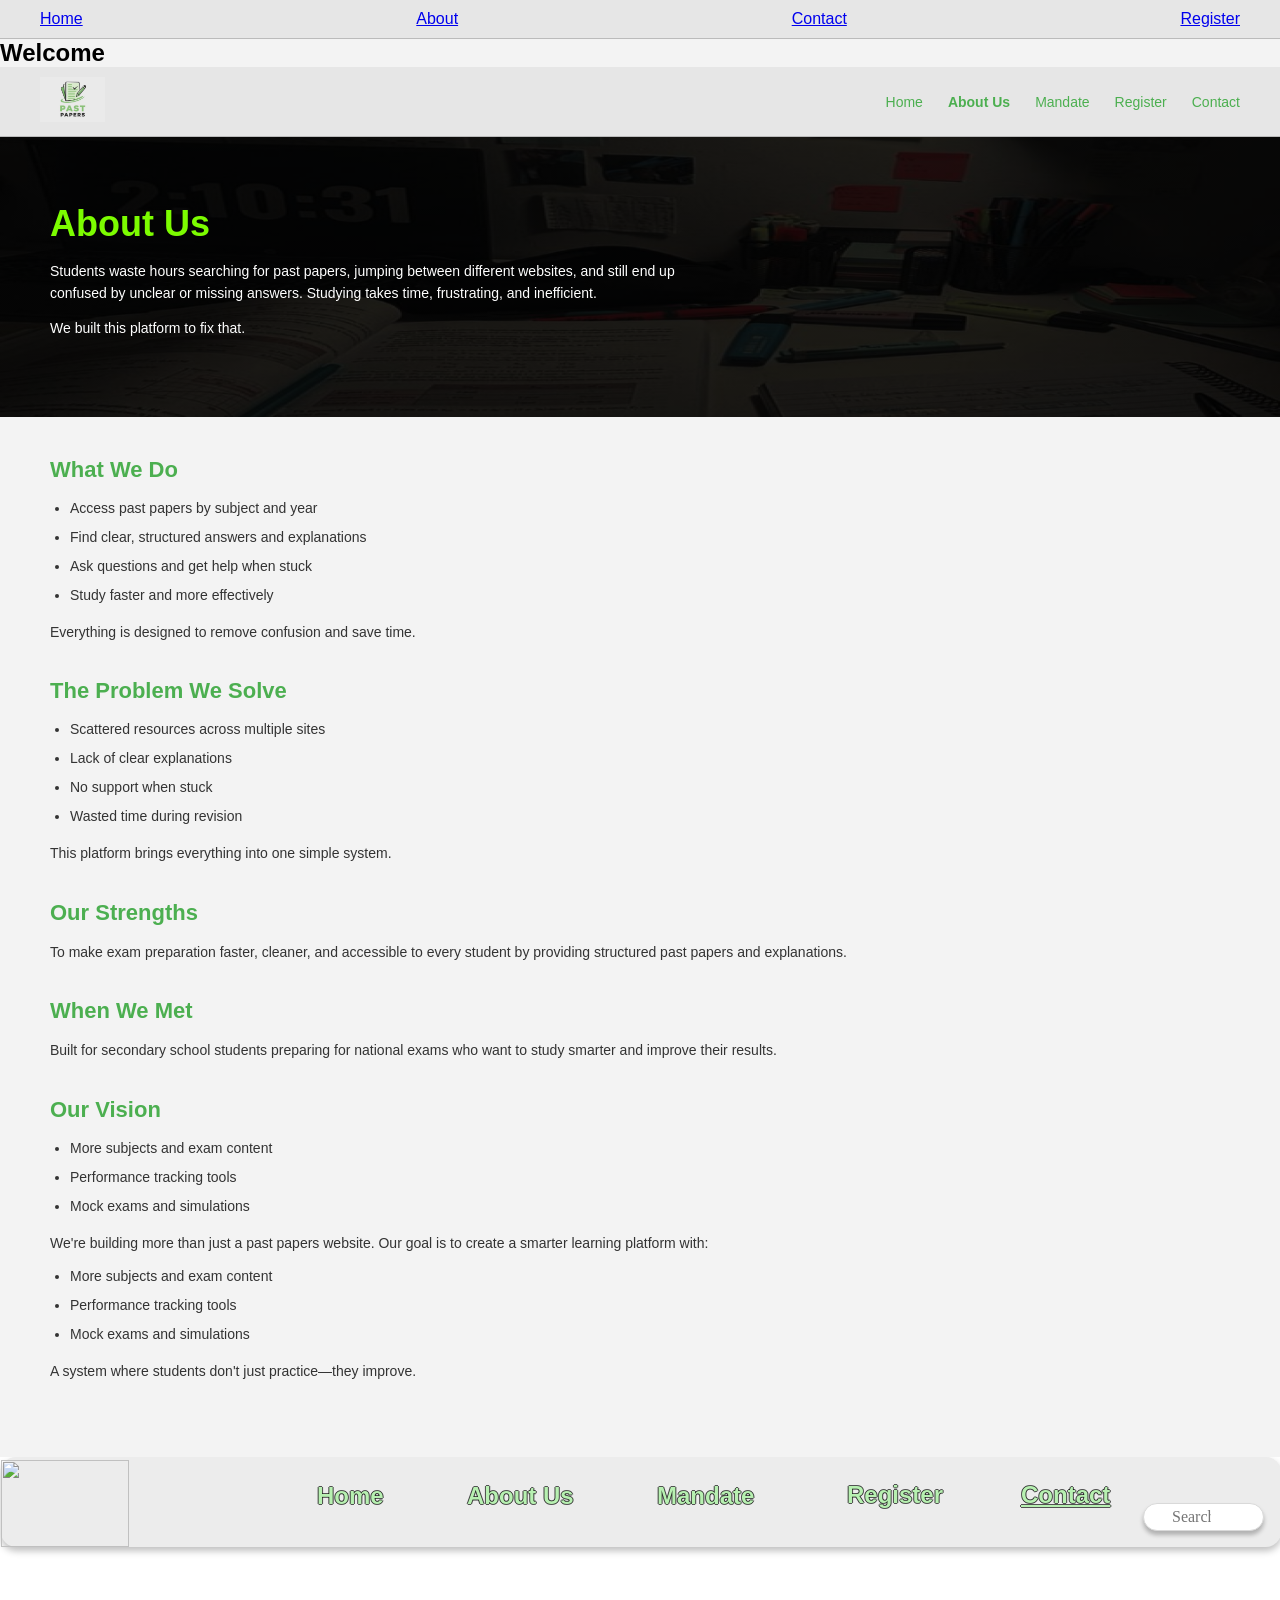
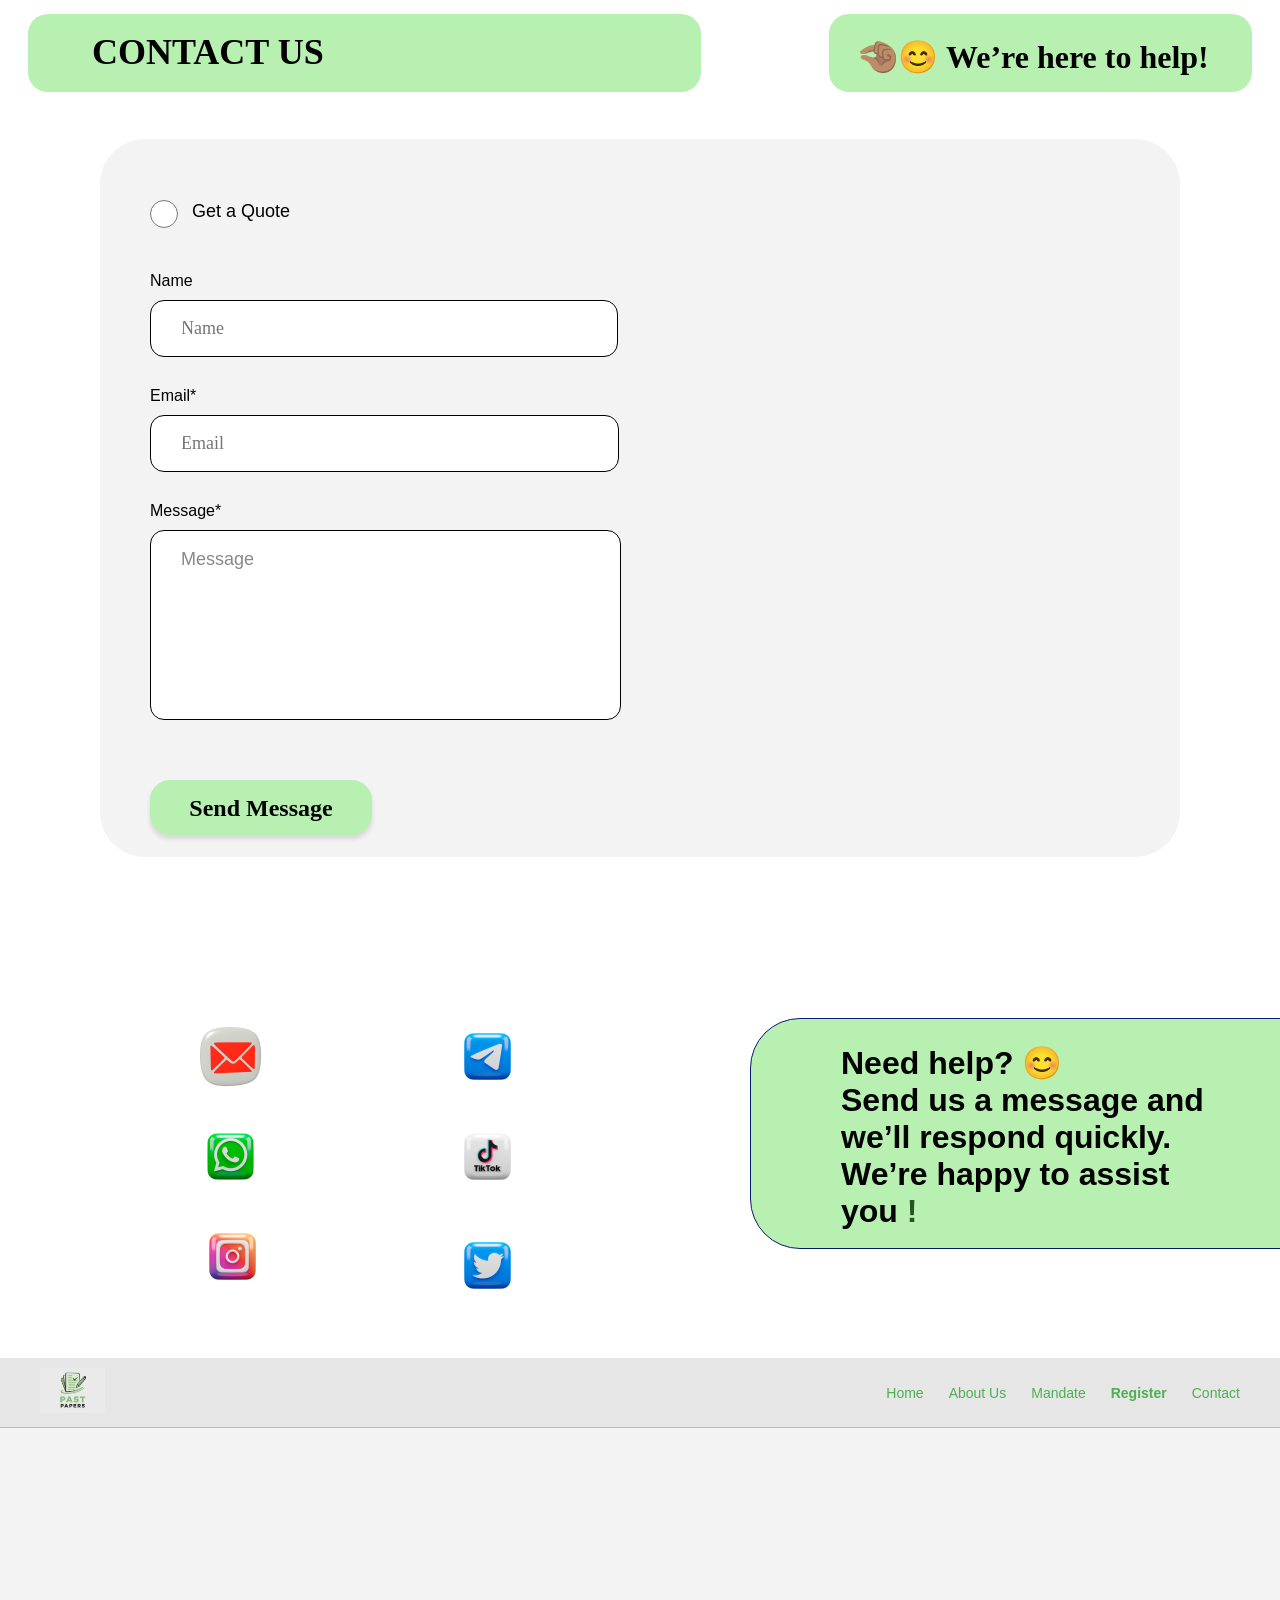
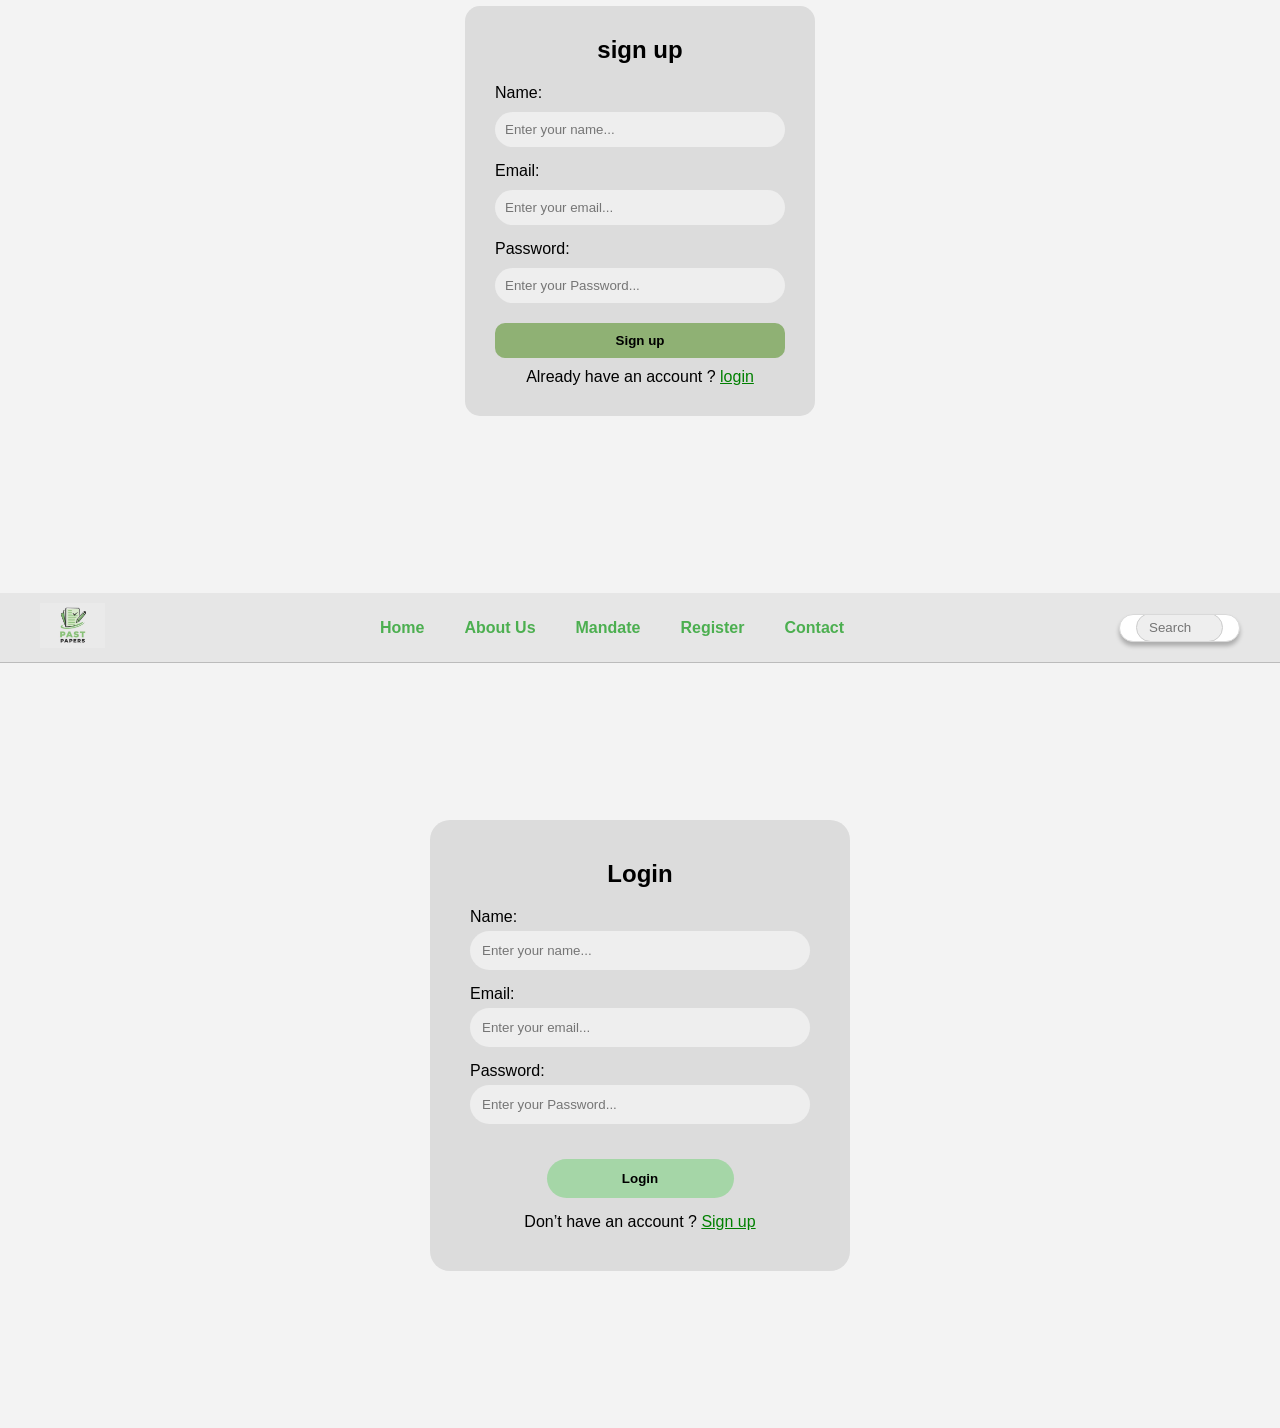
==== Index.html @ 3073f817 "Merge pull request #4 from hirwa190-pixel/Teta deploy" ====
<!DOCTYPE html>
<html lang="en">
<head>
    <meta charset="UTF-8">
    <meta name="viewport" content="width=device-width, initial-scale=1.0">
    <title>Past Papers Review</title>
    <script src="index.js"></script>
</head>
<body>
    <div id="main">
         <!-- Navigation -->
  <nav>
    <a href="#" onclick="showPage('home')">Home</a>
    <a href="#" onclick="showPage('about')">About</a>
    <a href="#" onclick="showPage('contact')">Contact</a>
    <a href="#" onclick="showPage('register')">Register</a>
  </nav>

  <!-- Pages -->
  <section id="home">
    <h1>Welcome</h1>
  </section>

  <section id="about">
<style>
* {
    margin: 0;
    padding: 0;
    box-sizing: border-box;
    font-family: Arial, sans-serif;
}

body {
    background: #f5f5f5;
}

/* NAV */
nav {
    display: flex;
    justify-content: space-between;
    align-items: center;
    padding: 15px 40px;
    background: #d9d9d9;
    border-bottom: 1px solid #bbb;
}

.logo img {
    width: 65px;
}
.home-link {
    stroke: black;
    stroke-width: 9000px;
    color: #4CAF50;
}
.register-link {
    stroke: black;
    stroke-width: 9000px;
    color: #4CAF50;
}
.mandate-link {
    stroke: black;
    stroke-width: 65%;
    color: #4CAF50;
}
.contact-link {
    stroke: black;
    stroke-width: 9000px;
    color: #4CAF50;
}


nav ul {
    display: flex;
    list-style: none;
    gap: 25px;
}

nav li {
    color: #333;
    cursor: pointer;
    font-size: 14px;
}

nav .active {
    color: #4CAF50;
    font-weight: bold;
}

/* HERO */
.hero {
    height: 280px;
    background: linear-gradient(rgba(0,0,0,0.5), rgba(0,0,0,0.5)), url("assets/About_background.png") center/cover;
    display: flex;
    align-items: center;
}

.overlay {
    padding: 40px 50px;
    width: 100%;
}

.overlay h1 {
    color: #7CFC00;
    font-size: 36px;
    margin-bottom: 15px;
}

.overlay p {
    color: white;
    max-width: 650px;
    line-height: 1.6;
    font-size: 14px;
    margin-bottom: 12px;
}

/* CONTENT */
.content {
    padding: 40px 50px;
    max-width: 1000px;
}

.section {
    margin-bottom: 35px;
}

.section h2 {
    color: #4CAF50;
    font-size: 22px;
    margin-bottom: 15px;
    font-weight: bold;
}

.section p {
    margin: 12px 0;
    line-height: 1.6;
    font-size: 14px;
    color: #333;
}

.section ul {
    margin-left: 20px;
    margin-bottom: 15px;
}

.section li {
    margin-bottom: 8px;
    line-height: 1.5;
    font-size: 14px;
    color: #333;
}
.desktop-5 {
  width: 100%;
  position: relative;
  background-color: var(--color-white);
  overflow: hidden;
  display: flex;
  flex-direction: column;
  align-items: flex-end;
  padding: var(--padding-0) var(--padding-0) var(--padding-60);
  box-sizing: border-box;
  gap: 47px;
  line-height: normal;
  letter-spacing: normal;
}
.frame-parent {
  align-self: stretch;
  display: flex;
  align-items: flex-start;
  gap: 4625px;
  max-width: 100%;
  text-align: left;
  font-size: var(--fs-24);
  color: var(--color-darkseagreen-100);
  font-family: var(--font-inter);
}
.search,
.search-wrapper {
  flex-shrink: 0;
  display: flex;
}
.search-wrapper {
  margin-left: -4745px;
  flex-direction: column;
  align-items: flex-start;
  padding: 26px var(--padding-0) var(--padding-0);
}
.search {
  width: 121px;
  height: var(--height-28);
  box-shadow: var(--shadow-drop);
  border-radius: var(--Radius-Full);
  background-color: var(--color-white);
  border: var(--Stroke-Border) solid var(--color-gainsboro);
  box-sizing: border-box;
  overflow: hidden;
  align-items: center;
  padding: var(--Space-300) var(--Space-400);
  gap: var(--Space-200);
  min-width: 120px;
}
.search-icon,
.value {
  position: relative;
  flex-shrink: 0;
}
.value {
  width: calc(100% - 48px);
  border: 0;
  outline: 0;
  font-family: var(--font-inter);
  font-size: var(--fs-16);
  background-color: transparent;
  flex: 1;
  line-height: 100%;
  color: var(--color-darkgray);
  text-align: left;
  display: inline-block;
}
.search-icon {
  height: var(--height-16);
  width: var(--width-16);
}
.rectangle-parent {
  width: 1440px;
  box-shadow: var(--shadow-drop-1);
  border-radius: var(--br-15);
  background-color: var(--color-whitesmoke);
  display: flex;
  align-items: flex-start;
  justify-content: space-between;
  padding: 3px 17px var(--padding-0) var(--padding-0);
  box-sizing: border-box;
  gap: var(--gap-20);
  flex-shrink: 0;
  max-width: 100%;
}
.frame-child,
.frame-item {
  position: relative;
  flex-shrink: 0;
}
.frame-child {
  height: 90px;
  width: 1440px;
  box-shadow: var(--shadow-drop-1);
  border-radius: var(--br-15);
  background-color: var(--color-whitesmoke);
  display: none;
  max-width: 100%;
}
.frame-item {
  height: 87px;
  width: 128px;
  object-fit: cover;
  z-index: 1;
}
.frame-wrapper {
  width: 947px;
  display: flex;
  flex-direction: column;
  align-items: flex-start;
  padding: 21px var(--padding-0) var(--padding-0);
  box-sizing: border-box;
  max-width: 100%;
  flex-shrink: 0;
}
.navigation-links-parent {
  align-self: stretch;
  gap: 45px;
  max-width: 100%;
}
.home-wrapper,
.navigation-links,
.navigation-links-parent {
  display: flex;
  align-items: flex-start;
}
.navigation-links {
  flex: 1;
  justify-content: space-between;
  gap: var(--gap-20);
  max-width: 100%;
}
.home-wrapper {
  flex-direction: column;
  padding: var(--padding-1) 13px var(--padding-0) var(--padding-0);
}
.home {
  margin: 0;
  position: relative;
  font-size: inherit;
  font-weight: 700;
  font-family: inherit;
  display: inline-block;
  text-shadow: var(--text-shadow-1);
  min-width: 76px;
  z-index: 1;
}
.about-us-wrapper {
  width: 129px;
  display: flex;
  flex-direction: column;
  align-items: flex-start;
  padding: var(--padding-1) var(--padding-0) var(--padding-0);
  box-sizing: border-box;
}
.about-us,
.register {
  margin: 0;
  position: relative;
  font-size: inherit;
  font-weight: 700;
  font-family: inherit;
  text-shadow: var(--text-shadow-1);
  z-index: 1;
}
.about-us {
  align-self: stretch;
}
.register {
  width: 129px;
  display: inline-block;
  flex-shrink: 0;
}
.contact-parent {
  width: 243px;
  display: flex;
  align-items: flex-start;
}
.contact {
  height: 42px;
  flex: 1;
  position: relative;
  text-decoration: underline;
  display: inline-block;
  text-shadow: var(--text-shadow-1);
  z-index: 1;
}
.contact-search {
  display: flex;
  flex-direction: column;
  align-items: flex-start;
  padding: var(--padding-2) var(--padding-0) var(--padding-0);
  margin-left: -6px;
  position: relative;
}
.search2 {
  cursor: pointer;
  border: var(--Stroke-Border) solid var(--color-gainsboro);
  padding: var(--Space-300) var(--Space-400);
  background-color: var(--color-white);
  width: 121px;
  height: var(--height-28);
  box-shadow: var(--shadow-drop);
  border-radius: var(--Radius-Full);
  box-sizing: border-box;
  overflow: hidden;
  flex-shrink: 0;
  display: flex;
  align-items: center;
  gap: var(--Space-200);
  min-width: 120px;
}
.desktop-5-inner {
  width: 1368px;
  justify-content: flex-end;
  padding: var(--padding-0) 57px;
  box-sizing: border-box;
}
.desktop-5-inner,
.frame-group,
.rectangle-group {
  display: flex;
  align-items: flex-start;
  max-width: 100%;
}
.frame-group {
  flex: 1;
  justify-content: space-between;
  gap: var(--gap-20);
}
.rectangle-group {
  cursor: pointer;
  border: 0;
  padding: 17px 63px 19px 64px;
  background-color: var(--color-darkseagreen-100);
  border-radius: var(--br-20);
  box-sizing: border-box;
}
.rectangle-container:hover,
.rectangle-group:hover {
  background-color: var(--color-darkseagreen-200);
}
.contact-us,
.frame-inner {
  position: relative;
  flex-shrink: 0;
}
.frame-inner {
  height: 79px;
  width: 334px;
  border-radius: var(--br-20);
  background-color: var(--color-darkseagreen-100);
  display: none;
  max-width: 100%;
}
.contact-us {
  font-size: 36px;
  font-family: var(--font-inria-serif);
  color: var(--color-black);
  text-align: left;
  z-index: 1;
}
.rectangle-container {
  cursor: pointer;
  border: 0;
  padding: 24px 5px var(--padding-16) 29px;
  background-color: var(--color-darkseagreen-100);
  width: 423px;
  border-radius: var(--br-20);
  display: flex;
  align-items: flex-start;
  box-sizing: border-box;
  max-width: 100%;
}
.rectangle-div,
.were-here-to-container {
  position: relative;
  max-width: 100%;
  flex-shrink: 0;
}
.rectangle-div {
  height: 79px;
  width: 423px;
  border-radius: var(--br-20);
  background-color: var(--color-darkseagreen-100);
  display: none;
}
.were-here-to-container {
  flex: 1;
  font-size: var(--fs-32);
  color: var(--color-black);
  text-align: left;
  display: inline-block;
  z-index: 1;
}
.b {
  font-family: var(--font-inria-serif);
}
.were-here-to {
  font-family: var(--font-inter);
}
.contact-block-parent {
  align-self: stretch;
  height: 1159px;
  position: relative;
  max-width: 100%;
}
.block-with-illustration,
.contact-block {
  display: flex;
  box-sizing: border-box;
  max-width: 100%;
}
.contact-block {
  position: absolute;
  top: 0;
  left: 0;
  width: 100%;
  height: 885px;
  align-items: center;
  padding: var(--padding-0) var(--padding-100);
}
.block-with-illustration {
  height: 726px;
  flex: 1;
  border-radius: 45px;
  background-color: var(--Grey);
  align-items: flex-start;
  padding: var(--padding-60) 11px 80px var(--padding-100);
  gap: 10px;
}
.form {
  height: 578px;
  width: 577px;
  flex-direction: column;
  gap: 40px;
  max-width: 100%;
  text-align: left;
  font-size: var(--fs-18);
  color: var(--color-black);
  font-family: var(--font-space-grotesk);
}
.form,
.get-a-quote,
.radio-buttons {
  display: flex;
  align-items: flex-start;
}
.radio-buttons {
  flex-shrink: 0;
}
.get-a-quote {
  height: var(--height-28);
  width: 145px;
  gap: 14px;
}
.radiobutton {
  cursor: pointer;
  margin: 0;
  height: 30px;
  width: 30px;
  position: relative;
  border-radius: 29px;
  background-color: var(--color-white);
  border: 1px solid var(--color-black);
  box-sizing: border-box;
}
.get-a-quote-wrapper {
  display: flex;
  flex-direction: column;
  align-items: flex-start;
  padding: var(--padding-2) var(--padding-0) var(--padding-0);
}
.get-a-quote2 {
  width: 103px;
  height: 23px;
  position: relative;
  display: inline-block;
}
.field,
.fields {
  display: flex;
  flex-direction: column;
  align-items: flex-start;
}
.fields {
  gap: 25px;
  flex-shrink: 0;
  font-size: var(--fs-16);
}
.field {
  gap: var(--gap-5);
}
.name {
  position: relative;
  line-height: var(--lh-28);
}
.input {
  width: 468px;
  border-radius: var(--br-14);
  background-color: var(--color-white);
  border: 1px solid var(--color-black);
  box-sizing: border-box;
  overflow: hidden;
  display: flex;
  align-items: flex-start;
  padding: var(--padding-16) var(--padding-30);
}
.name2 {
  width: 100%;
  border: 0;
  outline: 0;
  font-family: var(--font-space-grotesk);
  font-size: var(--fs-18);
  background-color: transparent;
  height: 23px;
  position: relative;
  color: var(--color-gray-100);
  text-align: left;
  display: inline-block;
  min-width: 29px;
  padding: 0;
}
.input2 {
  width: 469px;
  border-radius: var(--br-14);
  background-color: var(--color-white);
  border: 1px solid var(--color-black);
  box-sizing: border-box;
  overflow: hidden;
  display: flex;
  align-items: flex-start;
  padding: var(--padding-16) var(--padding-30);
}
.email2 {
  width: 100%;
  border: 0;
  outline: 0;
  font-family: var(--font-space-grotesk);
  font-size: var(--fs-18);
  background-color: transparent;
  height: 23px;
  position: relative;
  color: var(--color-gray-100);
  text-align: left;
  display: inline-block;
  min-width: 27px;
  padding: 0;
}
.field3,
.input3 {
  width: 471px;
  display: flex;
  align-items: flex-start;
}
.field3 {
  height: 223px;
  flex-direction: column;
  gap: var(--gap-5);
}
.input3 {
  height: 190px;
  border-radius: var(--br-14);
  background-color: var(--color-white);
  border: 1px solid var(--color-black);
  box-sizing: border-box;
  overflow: hidden;
  flex-shrink: 0;
  padding: 18px var(--padding-30);
  font-size: var(--fs-18);
  color: var(--color-gray-100);
}
.message2 {
  position: relative;
}
.button {
  cursor: pointer;
  border: 1px solid var(--color-darkseagreen-100);
  padding: var(--padding-20) 35px;
  background-color: var(--color-darkseagreen-100);
  width: 222px;
  height: 55px;
  box-shadow: 0 4px 4px rgba(114, 107, 107, 0.2);
  border-radius: var(--br-20);
  box-sizing: border-box;
  display: flex;
  align-items: center;
  justify-content: center;
  flex-shrink: 0;
}
.label {
  position: relative;
  font-size: var(--fs-24);
  line-height: var(--lh-28);
  font-family: var(--font-space-grotesk);
  color: var(--color-black);
  text-align: center;
  flex-shrink: 0;
}
.illustration-icon {
  width: 542px;
  position: relative;
  max-height: 100%;
  object-fit: contain;
  max-width: 100%;
}
.frame-container,
.social-row-one-parent {
  display: flex;
  align-items: flex-start;
  max-width: 100%;
}
.frame-container {
  position: absolute;
  top: 879px;
  left: 195px;
  width: 1145px;
  height: 280px;
  flex-direction: column;
  text-align: left;
  font-size: var(--fs-32);
  color: var(--color-gray-200);
  font-family: var(--font-inria-serif);
}
.social-row-one-parent {
  align-self: stretch;
  position: relative;
  isolation: isolate;
}
.social-row-one {
  height: 65px;
  width: 328px;
  position: absolute;
  margin: 0 !important;
  bottom: 60px;
  left: 0;
  flex-shrink: 0;
}
.tiktok-icon,
.whatsapp-icon {
  position: absolute;
  height: 100%;
  top: 0;
  bottom: 0;
  left: 257px;
  max-height: 100%;
  width: var(--width-71);
  object-fit: cover;
}
.whatsapp-icon {
  left: 0;
}
.social-row-two {
  height: 74px;
  width: 326px;
  position: absolute;
  margin: 0 !important;
  bottom: -49px;
  left: 2px;
  flex-shrink: 0;
}
.instagram-icon,
.twitter-icon {
  position: absolute;
  top: 9px;
  left: 255px;
  width: var(--width-71);
  height: 65px;
  object-fit: cover;
}
.instagram-icon {
  top: 0;
  left: 0;
}
.frame-div {
  height: 231px;
  flex: 1;
  position: relative;
  max-width: 100%;
  flex-shrink: 0;
}
.rectangle-parent2 {
  position: absolute;
  top: 0;
  left: 555px;
  border-radius: 50px;
  background-color: var(--color-darkseagreen-100);
  border: 1px solid var(--color-midnightblue);
  box-sizing: border-box;
  width: 590px;
  height: 231px;
  display: flex;
  align-items: flex-start;
  padding: 25px 90px;
  min-height: 231px;
  max-width: 100%;
  z-index: 1;
}
.frame-child2,
.need-help-container {
  position: relative;
  flex-shrink: 0;
  max-width: 100%;
}
.frame-child2 {
  height: 231px;
  width: 590px;
  border-radius: 50px;
  background-color: var(--color-darkseagreen-100);
  border: 1px solid var(--color-midnightblue);
  box-sizing: border-box;
  display: none;
}
.need-help-container {
  width: 391px;
  display: inline-block;
  z-index: 2;
}
.span {
  color: var(--color-darkolivegreen);
}
.social-row-three {
  position: absolute;
  top: 6px;
  left: 0;
  width: 328px;
  height: 65px;
}
.email-icon,
.telegram-icon {
  position: absolute;
  height: 100%;
  top: 0;
  bottom: 0;
  left: 0;
  max-height: 100%;
  width: var(--width-71);
  object-fit: cover;
  z-index: 1;
}
.telegram-icon {
  left: 257px;
}
@media screen and (max-width: 1350px) {
  .desktop-5-inner {
    padding-left: var(--padding-28);
    padding-right: var(--padding-28);
    box-sizing: border-box;
  }
  .contact-block-parent {
    height: auto;
    min-height: 1159px;
  }
  .contact-block {
    height: auto;
  }
  .block-with-illustration {
    height: auto;
    flex-wrap: wrap;
    padding-left: 50px;
    box-sizing: border-box;
  }
  .form,
  .illustration-icon {
    flex: 1;
  }
}
@media screen and (max-width: 1125px) {
  .frame-group {
    flex-wrap: wrap;
  }
  .form {
    min-width: 100%;
  }
}
@media screen and (max-width: 800px) {
  .desktop-5 {
    gap: 23px;
  }
  .frame-parent {
    gap: 2312px;
  }
  .navigation-links-parent {
    gap: 22px;
  }
  .contact-block {
    padding-left: 50px;
    padding-right: 50px;
    box-sizing: border-box;
  }
  .block-with-illustration {
    padding-left: 25px;
    box-sizing: border-box;
  }
  .form {
    gap: var(--gap-20);
  }
  .need-help-container {
    font-size: 26px;
  }
}
@media screen and (max-width: 450px) {
  .frame-parent {
    gap: 1156px;
  }
  .contact-block,
  .rectangle-group {
    padding-left: var(--padding-20);
    padding-right: var(--padding-20);
    box-sizing: border-box;
  }
  .need-help-container {
    font-size: 19px;
  }
}
body {
  margin: 0;
  line-height: normal;
}

:root {
  /* Figma Variables */

  /* Spacing */
  --Radius-Full: 9999px;
  --Space-200: 8px;
  --Space-300: 12px;
  --Space-400: 16px;
  --Stroke-Border: 1px;

  /* Common Style Variables */

  /* Color */
  --color-black: #000;
  --color-darkgray: #b3b3b3;
  --color-darkolivegreen: #285124;
  --color-darkseagreen-100: #b7f0b1;
  --color-darkseagreen-200: #9ed696;
  --color-gainsboro: #d9d9d9;
  --color-gray-100: #898989;
  --color-gray-200: #020202;
  --color-midnightblue: #091a72;
  --color-white: #fff;
  --color-whitesmoke: #ececec;
  --Grey: #f3f3f3;

  /* Gap */
  --gap-5: 5px;
  --gap-20: 20px;

  /* Padding */
  --padding-0: 0px;
  --padding-1: 1px;
  --padding-2: 2px;
  --padding-16: 16px;
  --padding-20: 20px;
  --padding-28: 28px;
  --padding-30: 30px;
  --padding-60: 60px;
  --padding-100: 100px;

  /* BorderRadius */
  --br-14: 14px;
  --br-15: 15px;
  --br-20: 20px;

  /* Font */
  --font-inria-serif: Inria Serif;
  --font-inter: Inter;
  --font-space-grotesk: Space Grotesk;

  /* FontSize */
  --fs-16: 16px;
  --fs-18: 18px;
  --fs-24: 24px;
  --fs-32: 32px;

  /* Shadows */
  --shadow-drop: 0px 4px 4px rgba(0, 0, 0, 0.25);
  --shadow-drop-1: 0px 4px 7px rgba(0, 0, 0, 0.25);
  --text-shadow-1: 1px 0 0 rgba(0, 0, 0, 0.65), 0 1px 0 rgba(0, 0, 0, 0.65),
    -1px 0 0 rgba(0, 0, 0, 0.65), 0 -1px 0 rgba(0, 0, 0, 0.65);

  /* WidthHeights */
  --height-16: 16px;
  --height-28: 28px;
  --width-16: 16px;
  --width-71: 71px;

  /* LineHeights */
  --lh-28: 28px;

  --left-0: 0px;
  --top-0: 0px;
}
</style>

</head>

<body>

<nav>
    <div class="logo">
        <img src="assets/past papers_logo.png">
    </div>
    <ul>
        <li class="home-link">Home</li>
        <li class="active">About Us</li>
        <li class="mandate-link">Mandate</li>
        <li class="register-link">Register</li>
        <li class="contact-link">Contact</li>
    </ul>
</nav>

<section class="hero">
    <div class="overlay">
        <h1>About Us</h1>
        <p>Students waste hours searching for past papers, jumping between different websites, and still end up confused by unclear or missing answers. Studying takes time, frustrating, and inefficient.</p>
        <p>We built this platform to fix that.</p>
    </div>
</section>

<section class="content">

    <div class="section">
        <h2>What We Do</h2>
        <ul>
            <li>Access past papers by subject and year</li>
            <li>Find clear, structured answers and explanations</li>
            <li>Ask questions and get help when stuck</li>
            <li>Study faster and more effectively</li>
        </ul>
        <p>Everything is designed to remove confusion and save time.</p>
    </div>

    <div class="section">
        <h2>The Problem We Solve</h2>
        <ul>
            <li>Scattered resources across multiple sites</li>
            <li>Lack of clear explanations</li>
            <li>No support when stuck</li>
            <li>Wasted time during revision</li>
        </ul>
        <p>This platform brings everything into one simple system.</p>
    </div>

    <div class="section">
        <h2>Our Strengths</h2>
        <p>To make exam preparation faster, cleaner, and accessible to every student by providing structured past papers and explanations.</p>
    </div>

    <div class="section">
        <h2>When We Met</h2>
        <p>Built for secondary school students preparing for national exams who want to study smarter and improve their results.</p>
    </div>

    <div class="section">
        <h2>Our Vision</h2>
        <ul>
            <li>More subjects and exam content</li>
            <li>Performance tracking tools</li>
            <li>Mock exams and simulations</li>
        </ul>
        <p>We're building more than just a past papers website. Our goal is to create a smarter learning platform with:</p>
        <ul>
            <li>More subjects and exam content</li>
            <li>Performance tracking tools</li>
            <li>Mock exams and simulations</li>
        </ul>
        <p>A system where students don't just practice—they improve.</p>
    </div>

</section>
  </section>

  <section id="contact">
    <div class="desktop-5">
      <header class="frame-parent">
        <div class="search-wrapper">
          <div class="search">
            <input class="value" placeholder="Search" type="text" />

            <svg xmlns="http://www.w3.org/2000/svg" width="16" height="16" viewBox="0 0 16 16" fill="none">
<path d="M14 14L11.1 11.1M12.6667 7.33333C12.6667 10.2789 10.2789 12.6667 7.33333 12.6667C4.38781 12.6667 2 10.2789 2 7.33333C2 4.38781 4.38781 2 7.33333 2C10.2789 2 12.6667 4.38781 12.6667 7.33333Z" stroke="#1E1E1E" stroke-width="1.6" stroke-linecap="round" stroke-linejoin="round"/>
</svg>
          </div>
        </div>
        <div class="rectangle-parent">
          <div class="frame-child"></div>
          <img
            class="frame-item"
            loading="lazy"
            alt=""
            src="./public/Rectangle-8@2x.png"
          />

          <div class="frame-wrapper">
            <div class="navigation-links-parent">
              <div class="navigation-links">
                <div class="home-wrapper">
                  <h3 class="home">Home</h3>
                </div>
                <div class="about-us-wrapper">
                  <h3 class="about-us">About Us</h3>
                </div>
                <div class="about-us-wrapper">
                  <h3 class="about-us">Mandate</h3>
                </div>
                <h3 class="register">Register</h3>
              </div>
              <div class="contact-parent">
                <b class="contact">Contact</b>
                <div class="contact-search">
                  <button class="search2">
                    <input class="value" placeholder="Search" type="text" />

                    <img class="search-icon" alt="" src="./public/Search.svg" />
                  </button>
                </div>
              </div>
            </div>
          </div>
        </div>
      </header>
      <div class="desktop-5-inner">
        <div class="frame-group">
          <button class="rectangle-group">
            <div class="frame-inner"></div>
            <b class="contact-us">CONTACT US</b>
          </button>
          <button class="rectangle-container">
            <div class="rectangle-div"></div>
            <div class="were-here-to-container">
              <b class="b">🤏🏽😊 </b>
              <b class="were-here-to">We’re here to help!</b>
            </div>
          </button>
        </div>
      </div>
      <main class="contact-block-parent">
        <section class="contact-block">
          <div class="block-with-illustration">
            <section class="form">
              <div class="radio-buttons">
                <div class="get-a-quote">
                  <input class="radiobutton" type="radio" />

                  <div class="get-a-quote-wrapper">
                    <div class="get-a-quote2">Get a Quote</div>
                  </div>
                </div>
              </div>
              <div class="fields">
                <div class="field">
                  <div class="name">Name</div>
                  <div class="input">
                    <input class="name2" placeholder="Name" type="text" />
                  </div>
                </div>
                <div class="field">
                  <div class="name">Email*</div>
                  <div class="input2">
                    <input class="email2" placeholder="Email" type="text" />
                  </div>
                </div>
                <div class="field3">
                  <div class="name">Message*</div>
                  <div class="input3">
                    <div class="message2">Message</div>
                  </div>
                </div>
              </div>
              <button class="button">
                <b class="label">Send Message</b>
              </button>
            </section>
            <img
              class="illustration-icon"
              loading="lazy"
              alt=""
              src="./public/Illustration.svg"
            />
          </div>
        </section>
        <section class="frame-container">
          <div class="social-row-one-parent">
            <div class="social-row-one">
              <img
                class="tiktok-icon"
                loading="lazy"
                alt=""
                src="assets/TikTok.png"
              />

              <img
                class="whatsapp-icon"
                loading="lazy"
                alt=""
                src="assets/Whatsapp.png"
              />
            </div>
            <div class="social-row-two">
              <img
                class="twitter-icon"
                loading="lazy"
                alt=""
                src="assets/Twitter.png"
              />

              <img
                class="instagram-icon"
                loading="lazy"
                alt=""
                src="assets/Instagram.png"
              />
            </div>
            <div class="frame-div">
              <div class="rectangle-parent2">
                <div class="frame-child2"></div>
                <b class="need-help-container">
                  <span
                    >Need help? 😊<br />
                    Send us a message and we’ll respond quickly. We’re happy to
                    assist you</span
                  >
                  <span class="span">!</span>
                </b>
              </div>
              <div class="social-row-three">
                <img
                  class="email-icon"
                  loading="lazy"
                  alt=""
                  src="assets/Email.png"
                />

                <img
                  class="telegram-icon"
                  loading="lazy"
                  alt=""
                  src="assets/Telegram.png"
                />
              </div>
            </div>
          </div>
        </section>
      </main>
    </div>
    <!-- paste contact.html content here -->
  </section>

  <section id="register">
    <style>
* {
    margin: 0;
    padding: 0;
    box-sizing: border-box;
    font-family: Arial, sans-serif;
}

body {
    background: #e6e6e6;
}

/* NAV */
nav {
    display: flex;
    justify-content: space-between;
    align-items: center;
    padding: 15px 40px;
    background: #d9d9d9;
    border-bottom: 1px solid #bbb;
}

.logo img {
    width: 65px;
}

.home-link {
    stroke: black;
    stroke-width: 9000px;
    color: #4CAF50;
}
.about-link {
    stroke: black;
    stroke-width: 9000px;
    color: #4CAF50;
}
.mandate-link {
    stroke: black;
    stroke-width: 65%;
    color: #4CAF50;
}
.contact-link {
    stroke: black;
    stroke-width: 9000px;
    color: #4CAF50;
}

nav ul {
    display: flex;
    list-style: none;
    gap: 25px;
}

nav li {
    color: #333;
    cursor: pointer;
}

nav .active {
    color: #4CAF50;
    font-weight: bold;
}

/* FORM BOX */
.container {
    display: flex;
    justify-content: center;
    align-items: center;
    height: 80vh;
}

.form-box {
    background: #dcdcdc;
    padding: 30px;
    border-radius: 15px;
    width: 350px;
    text-align: center;
}

.form-box h2 {
    margin-bottom: 20px;
}

.form-box label {
    display: block;
    text-align: left;
    margin-top: 15px;
}

.form-box input {
    width: 100%;
    padding: 10px;
    margin-top: 5px;
    border-radius: 20px;
    border: none;
    background: #eee;
}

.form-box button {
    width: 100%;
    margin-top: 20px;
    padding: 10px;
    border: none;
    border-radius: 10px;
    background: #8fb174;
    font-weight: bold;
    cursor: pointer;
}

.form-box p {
    margin-top: 10px;
}

.form-box a {
    color: green;
}
</style>

</head>

<body>

<nav>
    <div class="logo">
        <img src="assets/past papers_logo.png">
    </div>

    <ul>
        <li class="home-link">Home</li>
        <li class="about-link">About Us</li>
        <li class="mandate-link">Mandate</li>
        <li class="active">Register</li>
        <li class="contact-link">Contact</li>
    </ul>
</nav>

<div class="container">
    <div class="form-box">
        <h2>sign up</h2>

        <label>Name:</label>
        <input type="text" placeholder="Enter your name...">

        <label>Email:</label>
        <input type="email" placeholder="Enter your email...">

        <label>Password:</label>
        <input type="password" placeholder="Enter your Password...">

        <button>Sign up</button>
       
        <p>Already have an account ? <a href="#">login</a></p>
    </div>
</div>
  </section>
    </div>
    <section>
<style>
* {
  margin: 0;
  padding: 0;
  box-sizing: border-box;
  font-family: Arial, sans-serif;
}

body {
  background: #f3f3f3;
}

/* NAVBAR */
nav {
  display: flex;
  align-items: center;
  justify-content: space-between;
  padding: 10px 40px;
  background: #e6e6e6;
}

/* LEFT LOGO */
.logo img {
  height: 45px;
}

/* CENTER MENU */
.menu {
  display: flex;
  gap: 40px;
}

.menu a {
  text-decoration: none;
  color: #4caf50;
  font-weight: bold;
  white-space: nowrap; /* prevents "About Us" from breaking */
}

/* RIGHT SEARCH */
.search input {
  padding: 6px 12px;
  border-radius: 20px;
  border: 1px solid #ccc;
}

/* LOGIN SECTION */
.container {
  display: flex;
  justify-content: center;
  align-items: center;
  height: 85vh;
}

.card {
  background: #dcdcdc;
  padding: 40px;
  width: 420px;
  border-radius: 20px;
  text-align: center;
}

.card h1 {
  margin-bottom: 20px;
}

.form-group {
  text-align: left;
  margin-bottom: 15px;
}

label {
  display: block;
  margin-bottom: 5px;
}

input {
  width: 100%;
  padding: 12px;
  border-radius: 25px;
  border: none;
  background: #eee;
}

button {
  margin-top: 20px;
  width: 55%;
  padding: 12px;
  border-radius: 25px;
  border: none;
  background: #a5d6a7;
  font-weight: bold;
  cursor: pointer;
}

button:hover {
  background: #81c784;
}

.signup {
  margin-top: 15px;
}

.signup a {
  color: green;
  text-decoration: underline;
}

</style>
</head>

<body>

<nav>
  <!-- LOGO -->
  <div class="logo">
    <img src="assets/past papers_logo.png" alt="logo">
  </div>

  <!-- MENU -->
  <div class="menu">
    <a href="#">Home</a>
    <a href="#">About Us</a>
    <a href="#">Mandate</a>
    <a href="#">Register</a>
    <a href="#">Contact</a>
  </div>

  <!-- SEARCH -->
  <div class="search">
    <input type="text" placeholder="Search">
  </div>
</nav>

<!-- LOGIN -->
<div class="container">
  <div class="card">
    <h1>Login</h1>

    <div class="form-group">
      <label>Name:</label>
      <input type="text" placeholder="Enter your name...">
    </div>

    <div class="form-group">
      <label>Email:</label>
      <input type="email" placeholder="Enter your email...">
    </div>

    <div class="form-group">
      <label>Password:</label>
      <input type="password" placeholder="Enter your Password...">
    </div>

    <button>Login</button>

    <div class="signup">
      Don’t have an account ? <a href="#">Sign up</a>
    </div>
  </div>
</div>

    </section>

</body>
</html>
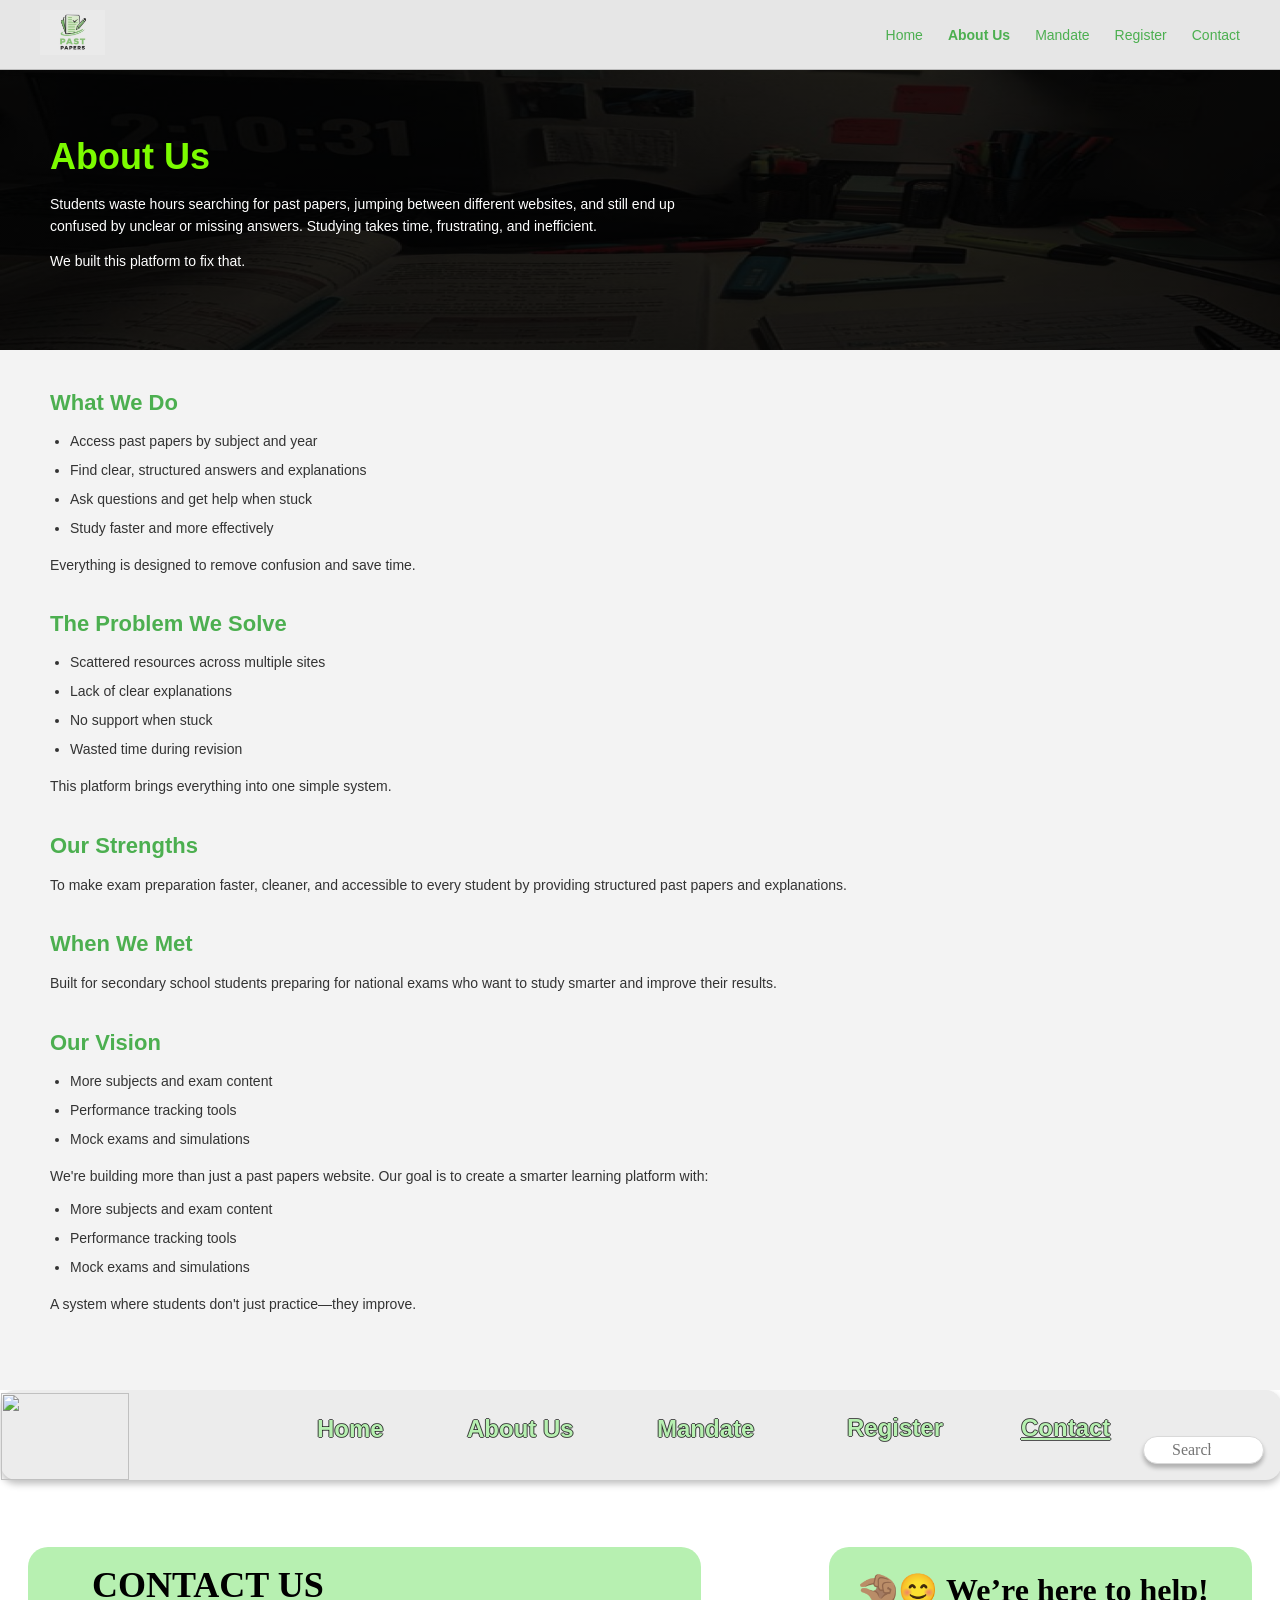
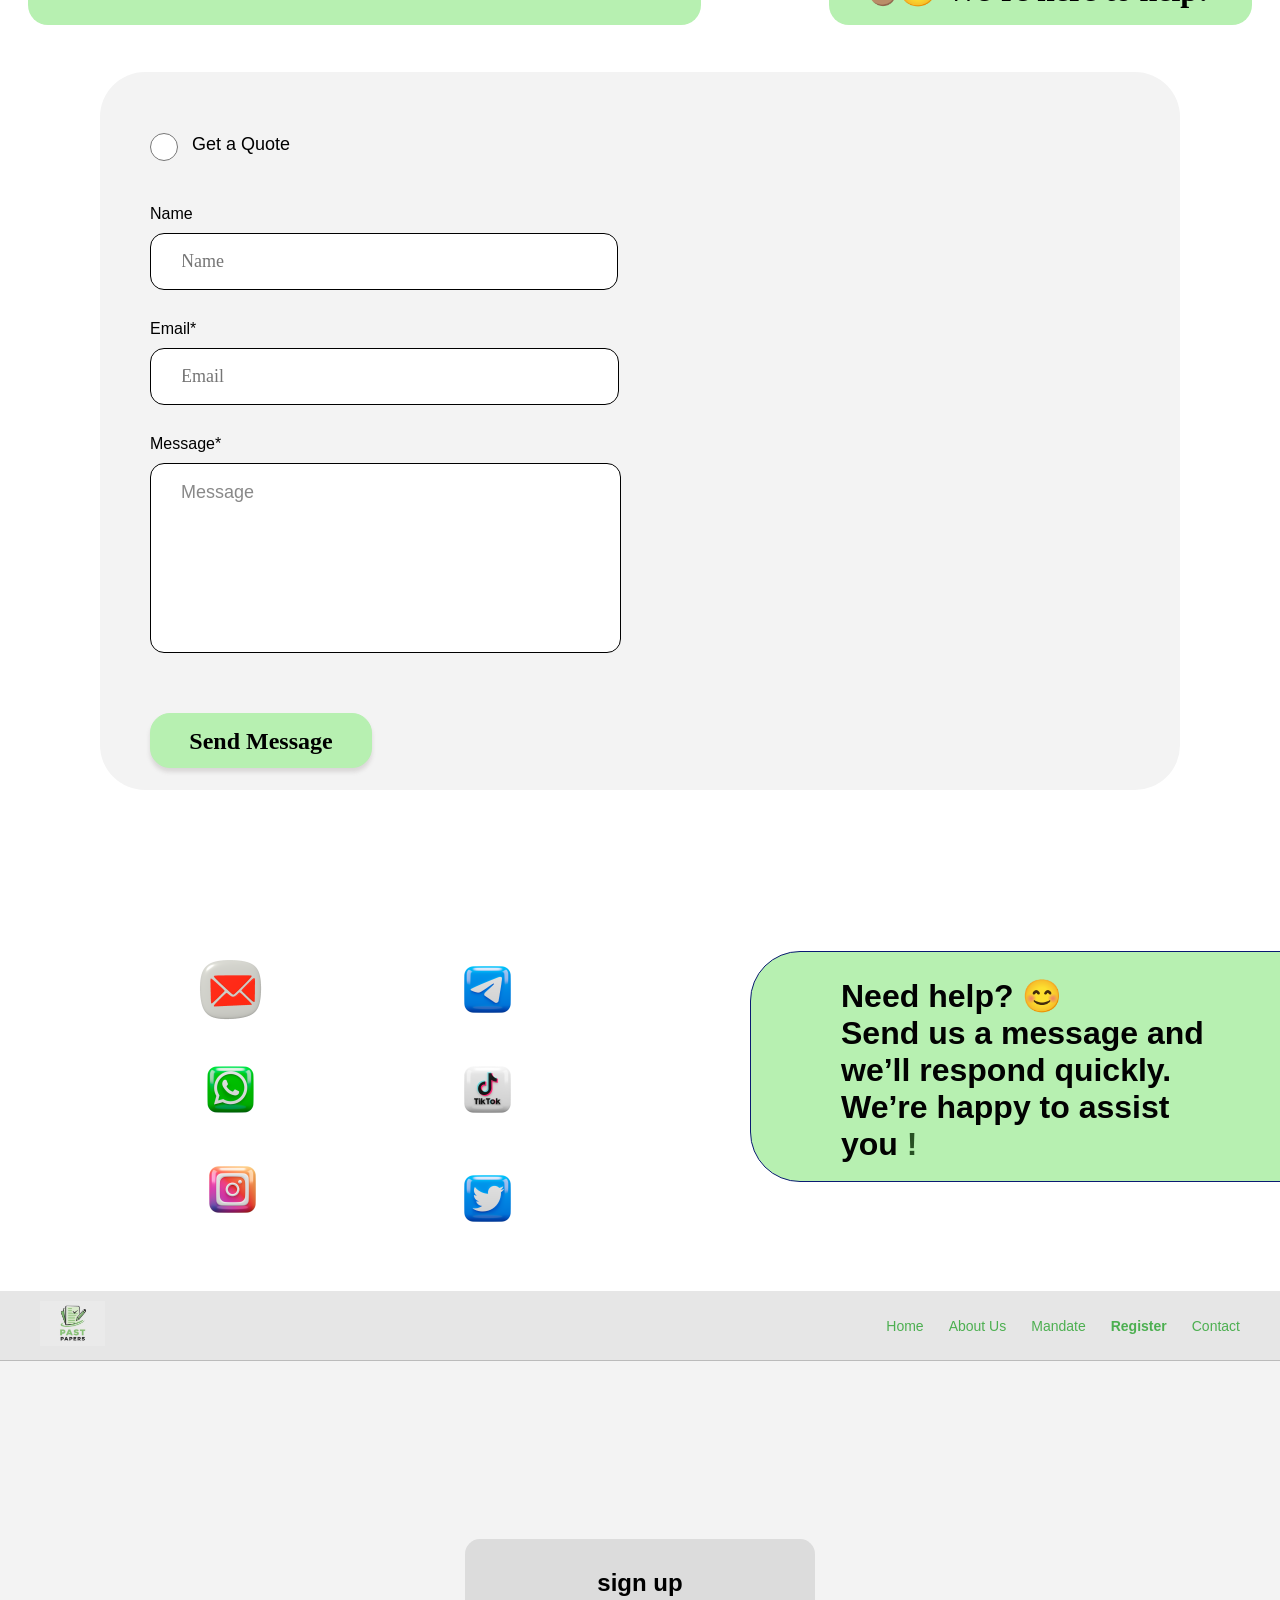
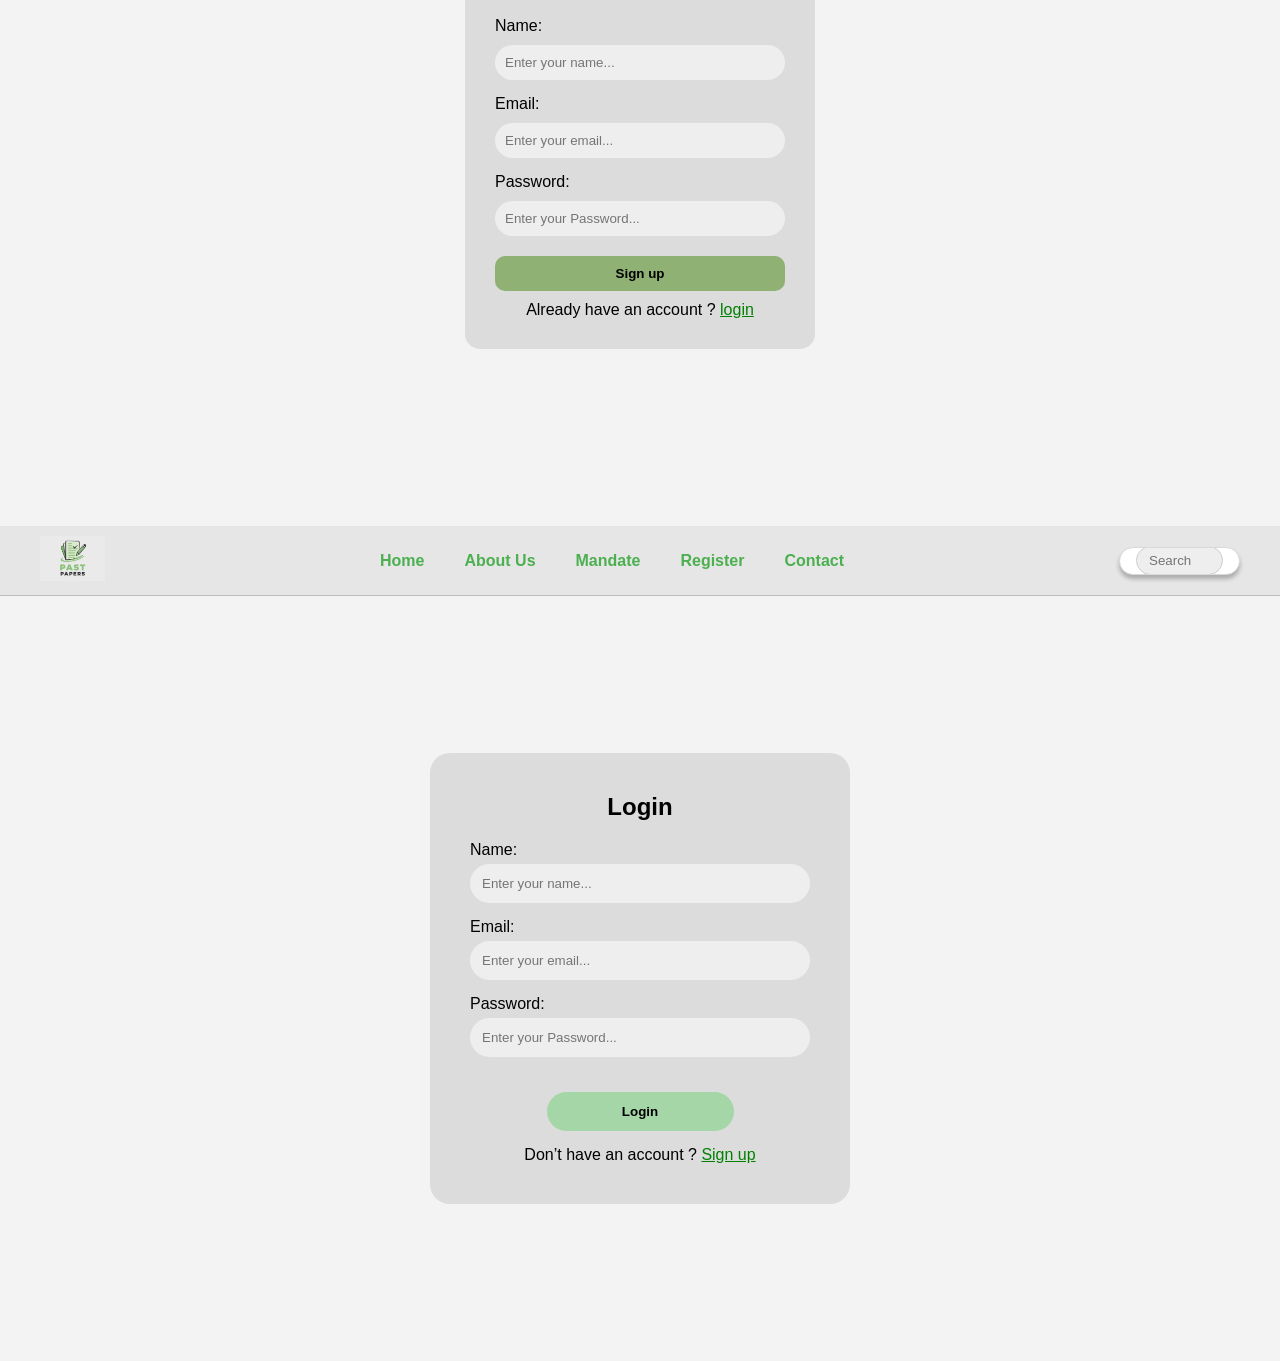
==== commit 41bb8dc2: "Merge pull request #5 from hirwa190-pixel/Moses deploy" ====
--- a/Index.html
+++ b/Index.html
@@ -8,17 +8,9 @@
 </head>
 <body>
     <div id="main">
-         <!-- Navigation -->
-  <nav>
-    <a href="#" onclick="showPage('home')">Home</a>
-    <a href="#" onclick="showPage('about')">About</a>
-    <a href="#" onclick="showPage('contact')">Contact</a>
-    <a href="#" onclick="showPage('register')">Register</a>
-  </nav>
-
   <!-- Pages -->
   <section id="home">
-    <h1>Welcome</h1>
+    <!-- paste HOME.html content here -->
   </section>
 
   <section id="about">
@@ -1342,13 +1334,13 @@
         <h2>sign up</h2>
 
         <label>Name:</label>
-        <input type="text" placeholder="Enter your name...">
+        <input type="text" placeholder="Enter your name..."  required>
 
         <label>Email:</label>
-        <input type="email" placeholder="Enter your email...">
+        <input type="email" placeholder="Enter your email..." required>
 
         <label>Password:</label>
-        <input type="password" placeholder="Enter your Password...">
+        <input type="password" placeholder="Enter your Password..." required>
 
         <button>Sign up</button>
        
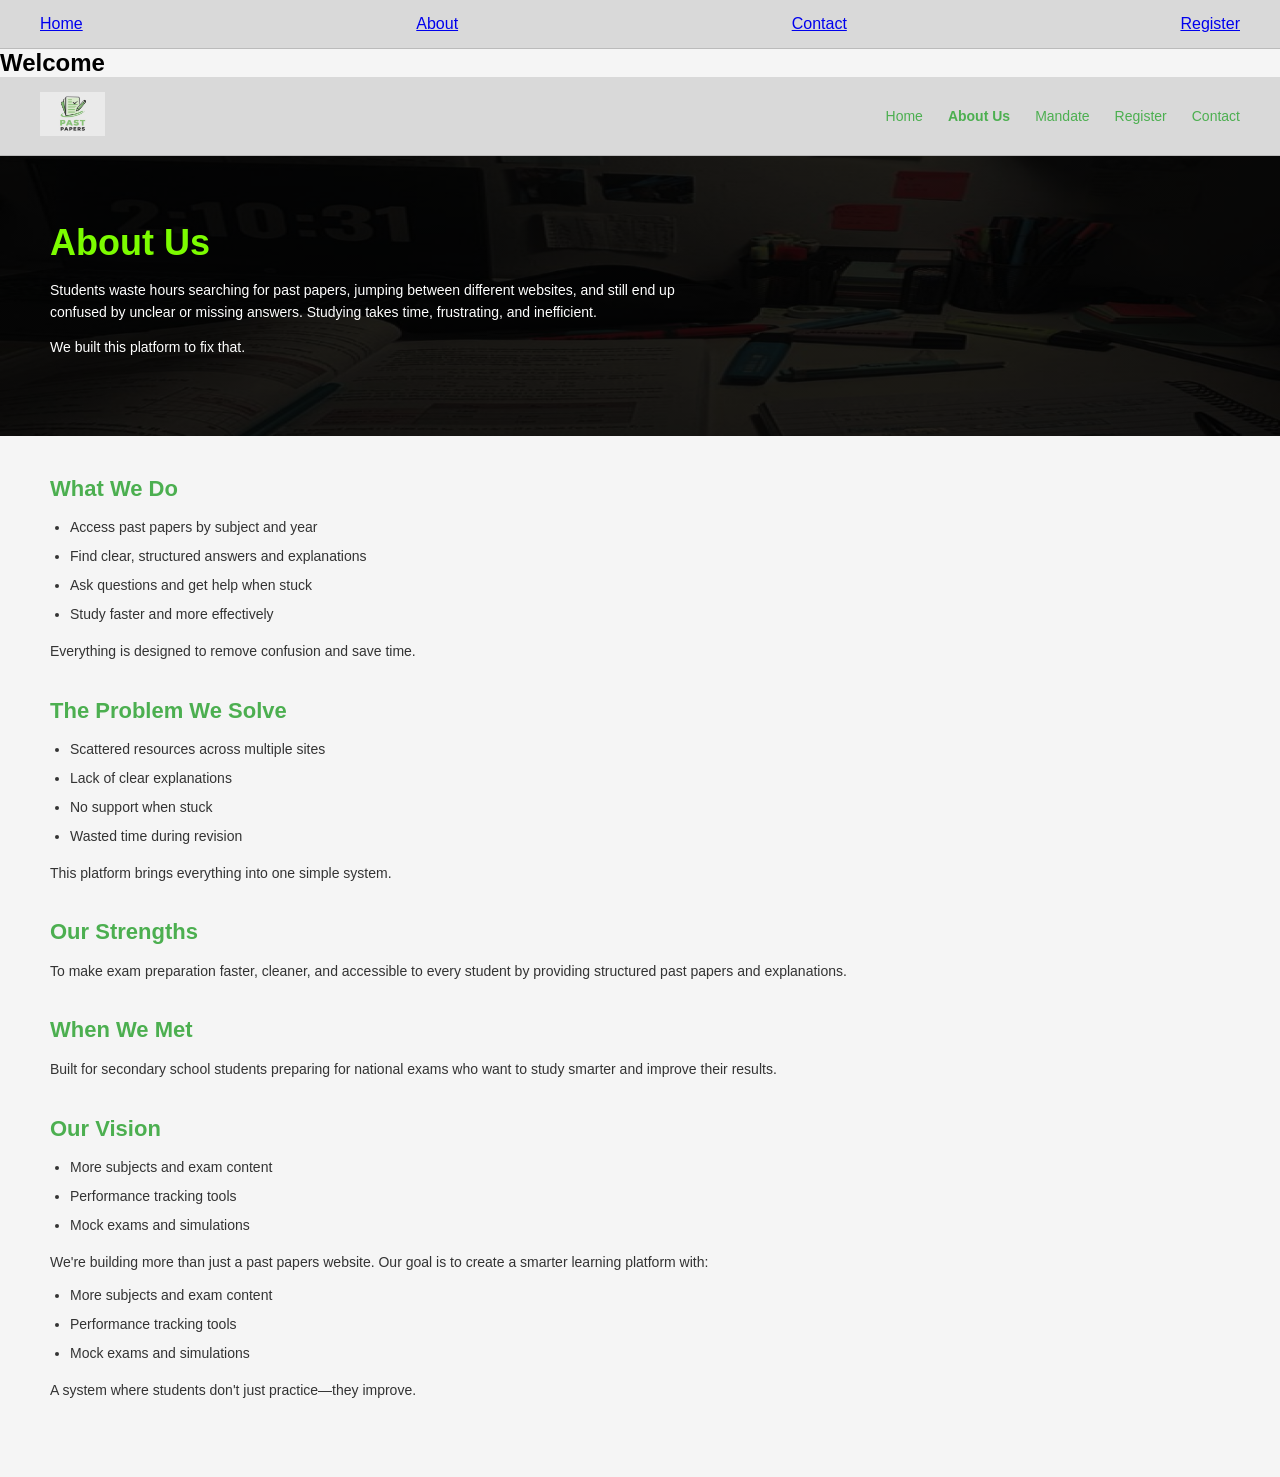
==== commit 25b1e9fe: "teta" ====
--- a/Index.html
+++ b/Index.html
@@ -8,9 +8,17 @@
 </head>
 <body>
     <div id="main">
-  <!-- Pages -->
+         
+  <nav>
+    <a href="#" onclick="showPage('home')">Home</a>
+    <a href="#" onclick="showPage('about')">About</a>
+    <a href="#" onclick="showPage('contact')">Contact</a>
+    <a href="#" onclick="showPage('register')">Register</a>
+  </nav>
+
+
   <section id="home">
-    <!-- paste HOME.html content here -->
+    <h1>Welcome</h1>
   </section>
 
   <section id="about">
@@ -26,7 +34,7 @@
     background: #f5f5f5;
 }
 
-/* NAV */
+
 nav {
     display: flex;
     justify-content: space-between;
@@ -139,802 +147,6 @@
     line-height: 1.5;
     font-size: 14px;
     color: #333;
-}
-.desktop-5 {
-  width: 100%;
-  position: relative;
-  background-color: var(--color-white);
-  overflow: hidden;
-  display: flex;
-  flex-direction: column;
-  align-items: flex-end;
-  padding: var(--padding-0) var(--padding-0) var(--padding-60);
-  box-sizing: border-box;
-  gap: 47px;
-  line-height: normal;
-  letter-spacing: normal;
-}
-.frame-parent {
-  align-self: stretch;
-  display: flex;
-  align-items: flex-start;
-  gap: 4625px;
-  max-width: 100%;
-  text-align: left;
-  font-size: var(--fs-24);
-  color: var(--color-darkseagreen-100);
-  font-family: var(--font-inter);
-}
-.search,
-.search-wrapper {
-  flex-shrink: 0;
-  display: flex;
-}
-.search-wrapper {
-  margin-left: -4745px;
-  flex-direction: column;
-  align-items: flex-start;
-  padding: 26px var(--padding-0) var(--padding-0);
-}
-.search {
-  width: 121px;
-  height: var(--height-28);
-  box-shadow: var(--shadow-drop);
-  border-radius: var(--Radius-Full);
-  background-color: var(--color-white);
-  border: var(--Stroke-Border) solid var(--color-gainsboro);
-  box-sizing: border-box;
-  overflow: hidden;
-  align-items: center;
-  padding: var(--Space-300) var(--Space-400);
-  gap: var(--Space-200);
-  min-width: 120px;
-}
-.search-icon,
-.value {
-  position: relative;
-  flex-shrink: 0;
-}
-.value {
-  width: calc(100% - 48px);
-  border: 0;
-  outline: 0;
-  font-family: var(--font-inter);
-  font-size: var(--fs-16);
-  background-color: transparent;
-  flex: 1;
-  line-height: 100%;
-  color: var(--color-darkgray);
-  text-align: left;
-  display: inline-block;
-}
-.search-icon {
-  height: var(--height-16);
-  width: var(--width-16);
-}
-.rectangle-parent {
-  width: 1440px;
-  box-shadow: var(--shadow-drop-1);
-  border-radius: var(--br-15);
-  background-color: var(--color-whitesmoke);
-  display: flex;
-  align-items: flex-start;
-  justify-content: space-between;
-  padding: 3px 17px var(--padding-0) var(--padding-0);
-  box-sizing: border-box;
-  gap: var(--gap-20);
-  flex-shrink: 0;
-  max-width: 100%;
-}
-.frame-child,
-.frame-item {
-  position: relative;
-  flex-shrink: 0;
-}
-.frame-child {
-  height: 90px;
-  width: 1440px;
-  box-shadow: var(--shadow-drop-1);
-  border-radius: var(--br-15);
-  background-color: var(--color-whitesmoke);
-  display: none;
-  max-width: 100%;
-}
-.frame-item {
-  height: 87px;
-  width: 128px;
-  object-fit: cover;
-  z-index: 1;
-}
-.frame-wrapper {
-  width: 947px;
-  display: flex;
-  flex-direction: column;
-  align-items: flex-start;
-  padding: 21px var(--padding-0) var(--padding-0);
-  box-sizing: border-box;
-  max-width: 100%;
-  flex-shrink: 0;
-}
-.navigation-links-parent {
-  align-self: stretch;
-  gap: 45px;
-  max-width: 100%;
-}
-.home-wrapper,
-.navigation-links,
-.navigation-links-parent {
-  display: flex;
-  align-items: flex-start;
-}
-.navigation-links {
-  flex: 1;
-  justify-content: space-between;
-  gap: var(--gap-20);
-  max-width: 100%;
-}
-.home-wrapper {
-  flex-direction: column;
-  padding: var(--padding-1) 13px var(--padding-0) var(--padding-0);
-}
-.home {
-  margin: 0;
-  position: relative;
-  font-size: inherit;
-  font-weight: 700;
-  font-family: inherit;
-  display: inline-block;
-  text-shadow: var(--text-shadow-1);
-  min-width: 76px;
-  z-index: 1;
-}
-.about-us-wrapper {
-  width: 129px;
-  display: flex;
-  flex-direction: column;
-  align-items: flex-start;
-  padding: var(--padding-1) var(--padding-0) var(--padding-0);
-  box-sizing: border-box;
-}
-.about-us,
-.register {
-  margin: 0;
-  position: relative;
-  font-size: inherit;
-  font-weight: 700;
-  font-family: inherit;
-  text-shadow: var(--text-shadow-1);
-  z-index: 1;
-}
-.about-us {
-  align-self: stretch;
-}
-.register {
-  width: 129px;
-  display: inline-block;
-  flex-shrink: 0;
-}
-.contact-parent {
-  width: 243px;
-  display: flex;
-  align-items: flex-start;
-}
-.contact {
-  height: 42px;
-  flex: 1;
-  position: relative;
-  text-decoration: underline;
-  display: inline-block;
-  text-shadow: var(--text-shadow-1);
-  z-index: 1;
-}
-.contact-search {
-  display: flex;
-  flex-direction: column;
-  align-items: flex-start;
-  padding: var(--padding-2) var(--padding-0) var(--padding-0);
-  margin-left: -6px;
-  position: relative;
-}
-.search2 {
-  cursor: pointer;
-  border: var(--Stroke-Border) solid var(--color-gainsboro);
-  padding: var(--Space-300) var(--Space-400);
-  background-color: var(--color-white);
-  width: 121px;
-  height: var(--height-28);
-  box-shadow: var(--shadow-drop);
-  border-radius: var(--Radius-Full);
-  box-sizing: border-box;
-  overflow: hidden;
-  flex-shrink: 0;
-  display: flex;
-  align-items: center;
-  gap: var(--Space-200);
-  min-width: 120px;
-}
-.desktop-5-inner {
-  width: 1368px;
-  justify-content: flex-end;
-  padding: var(--padding-0) 57px;
-  box-sizing: border-box;
-}
-.desktop-5-inner,
-.frame-group,
-.rectangle-group {
-  display: flex;
-  align-items: flex-start;
-  max-width: 100%;
-}
-.frame-group {
-  flex: 1;
-  justify-content: space-between;
-  gap: var(--gap-20);
-}
-.rectangle-group {
-  cursor: pointer;
-  border: 0;
-  padding: 17px 63px 19px 64px;
-  background-color: var(--color-darkseagreen-100);
-  border-radius: var(--br-20);
-  box-sizing: border-box;
-}
-.rectangle-container:hover,
-.rectangle-group:hover {
-  background-color: var(--color-darkseagreen-200);
-}
-.contact-us,
-.frame-inner {
-  position: relative;
-  flex-shrink: 0;
-}
-.frame-inner {
-  height: 79px;
-  width: 334px;
-  border-radius: var(--br-20);
-  background-color: var(--color-darkseagreen-100);
-  display: none;
-  max-width: 100%;
-}
-.contact-us {
-  font-size: 36px;
-  font-family: var(--font-inria-serif);
-  color: var(--color-black);
-  text-align: left;
-  z-index: 1;
-}
-.rectangle-container {
-  cursor: pointer;
-  border: 0;
-  padding: 24px 5px var(--padding-16) 29px;
-  background-color: var(--color-darkseagreen-100);
-  width: 423px;
-  border-radius: var(--br-20);
-  display: flex;
-  align-items: flex-start;
-  box-sizing: border-box;
-  max-width: 100%;
-}
-.rectangle-div,
-.were-here-to-container {
-  position: relative;
-  max-width: 100%;
-  flex-shrink: 0;
-}
-.rectangle-div {
-  height: 79px;
-  width: 423px;
-  border-radius: var(--br-20);
-  background-color: var(--color-darkseagreen-100);
-  display: none;
-}
-.were-here-to-container {
-  flex: 1;
-  font-size: var(--fs-32);
-  color: var(--color-black);
-  text-align: left;
-  display: inline-block;
-  z-index: 1;
-}
-.b {
-  font-family: var(--font-inria-serif);
-}
-.were-here-to {
-  font-family: var(--font-inter);
-}
-.contact-block-parent {
-  align-self: stretch;
-  height: 1159px;
-  position: relative;
-  max-width: 100%;
-}
-.block-with-illustration,
-.contact-block {
-  display: flex;
-  box-sizing: border-box;
-  max-width: 100%;
-}
-.contact-block {
-  position: absolute;
-  top: 0;
-  left: 0;
-  width: 100%;
-  height: 885px;
-  align-items: center;
-  padding: var(--padding-0) var(--padding-100);
-}
-.block-with-illustration {
-  height: 726px;
-  flex: 1;
-  border-radius: 45px;
-  background-color: var(--Grey);
-  align-items: flex-start;
-  padding: var(--padding-60) 11px 80px var(--padding-100);
-  gap: 10px;
-}
-.form {
-  height: 578px;
-  width: 577px;
-  flex-direction: column;
-  gap: 40px;
-  max-width: 100%;
-  text-align: left;
-  font-size: var(--fs-18);
-  color: var(--color-black);
-  font-family: var(--font-space-grotesk);
-}
-.form,
-.get-a-quote,
-.radio-buttons {
-  display: flex;
-  align-items: flex-start;
-}
-.radio-buttons {
-  flex-shrink: 0;
-}
-.get-a-quote {
-  height: var(--height-28);
-  width: 145px;
-  gap: 14px;
-}
-.radiobutton {
-  cursor: pointer;
-  margin: 0;
-  height: 30px;
-  width: 30px;
-  position: relative;
-  border-radius: 29px;
-  background-color: var(--color-white);
-  border: 1px solid var(--color-black);
-  box-sizing: border-box;
-}
-.get-a-quote-wrapper {
-  display: flex;
-  flex-direction: column;
-  align-items: flex-start;
-  padding: var(--padding-2) var(--padding-0) var(--padding-0);
-}
-.get-a-quote2 {
-  width: 103px;
-  height: 23px;
-  position: relative;
-  display: inline-block;
-}
-.field,
-.fields {
-  display: flex;
-  flex-direction: column;
-  align-items: flex-start;
-}
-.fields {
-  gap: 25px;
-  flex-shrink: 0;
-  font-size: var(--fs-16);
-}
-.field {
-  gap: var(--gap-5);
-}
-.name {
-  position: relative;
-  line-height: var(--lh-28);
-}
-.input {
-  width: 468px;
-  border-radius: var(--br-14);
-  background-color: var(--color-white);
-  border: 1px solid var(--color-black);
-  box-sizing: border-box;
-  overflow: hidden;
-  display: flex;
-  align-items: flex-start;
-  padding: var(--padding-16) var(--padding-30);
-}
-.name2 {
-  width: 100%;
-  border: 0;
-  outline: 0;
-  font-family: var(--font-space-grotesk);
-  font-size: var(--fs-18);
-  background-color: transparent;
-  height: 23px;
-  position: relative;
-  color: var(--color-gray-100);
-  text-align: left;
-  display: inline-block;
-  min-width: 29px;
-  padding: 0;
-}
-.input2 {
-  width: 469px;
-  border-radius: var(--br-14);
-  background-color: var(--color-white);
-  border: 1px solid var(--color-black);
-  box-sizing: border-box;
-  overflow: hidden;
-  display: flex;
-  align-items: flex-start;
-  padding: var(--padding-16) var(--padding-30);
-}
-.email2 {
-  width: 100%;
-  border: 0;
-  outline: 0;
-  font-family: var(--font-space-grotesk);
-  font-size: var(--fs-18);
-  background-color: transparent;
-  height: 23px;
-  position: relative;
-  color: var(--color-gray-100);
-  text-align: left;
-  display: inline-block;
-  min-width: 27px;
-  padding: 0;
-}
-.field3,
-.input3 {
-  width: 471px;
-  display: flex;
-  align-items: flex-start;
-}
-.field3 {
-  height: 223px;
-  flex-direction: column;
-  gap: var(--gap-5);
-}
-.input3 {
-  height: 190px;
-  border-radius: var(--br-14);
-  background-color: var(--color-white);
-  border: 1px solid var(--color-black);
-  box-sizing: border-box;
-  overflow: hidden;
-  flex-shrink: 0;
-  padding: 18px var(--padding-30);
-  font-size: var(--fs-18);
-  color: var(--color-gray-100);
-}
-.message2 {
-  position: relative;
-}
-.button {
-  cursor: pointer;
-  border: 1px solid var(--color-darkseagreen-100);
-  padding: var(--padding-20) 35px;
-  background-color: var(--color-darkseagreen-100);
-  width: 222px;
-  height: 55px;
-  box-shadow: 0 4px 4px rgba(114, 107, 107, 0.2);
-  border-radius: var(--br-20);
-  box-sizing: border-box;
-  display: flex;
-  align-items: center;
-  justify-content: center;
-  flex-shrink: 0;
-}
-.label {
-  position: relative;
-  font-size: var(--fs-24);
-  line-height: var(--lh-28);
-  font-family: var(--font-space-grotesk);
-  color: var(--color-black);
-  text-align: center;
-  flex-shrink: 0;
-}
-.illustration-icon {
-  width: 542px;
-  position: relative;
-  max-height: 100%;
-  object-fit: contain;
-  max-width: 100%;
-}
-.frame-container,
-.social-row-one-parent {
-  display: flex;
-  align-items: flex-start;
-  max-width: 100%;
-}
-.frame-container {
-  position: absolute;
-  top: 879px;
-  left: 195px;
-  width: 1145px;
-  height: 280px;
-  flex-direction: column;
-  text-align: left;
-  font-size: var(--fs-32);
-  color: var(--color-gray-200);
-  font-family: var(--font-inria-serif);
-}
-.social-row-one-parent {
-  align-self: stretch;
-  position: relative;
-  isolation: isolate;
-}
-.social-row-one {
-  height: 65px;
-  width: 328px;
-  position: absolute;
-  margin: 0 !important;
-  bottom: 60px;
-  left: 0;
-  flex-shrink: 0;
-}
-.tiktok-icon,
-.whatsapp-icon {
-  position: absolute;
-  height: 100%;
-  top: 0;
-  bottom: 0;
-  left: 257px;
-  max-height: 100%;
-  width: var(--width-71);
-  object-fit: cover;
-}
-.whatsapp-icon {
-  left: 0;
-}
-.social-row-two {
-  height: 74px;
-  width: 326px;
-  position: absolute;
-  margin: 0 !important;
-  bottom: -49px;
-  left: 2px;
-  flex-shrink: 0;
-}
-.instagram-icon,
-.twitter-icon {
-  position: absolute;
-  top: 9px;
-  left: 255px;
-  width: var(--width-71);
-  height: 65px;
-  object-fit: cover;
-}
-.instagram-icon {
-  top: 0;
-  left: 0;
-}
-.frame-div {
-  height: 231px;
-  flex: 1;
-  position: relative;
-  max-width: 100%;
-  flex-shrink: 0;
-}
-.rectangle-parent2 {
-  position: absolute;
-  top: 0;
-  left: 555px;
-  border-radius: 50px;
-  background-color: var(--color-darkseagreen-100);
-  border: 1px solid var(--color-midnightblue);
-  box-sizing: border-box;
-  width: 590px;
-  height: 231px;
-  display: flex;
-  align-items: flex-start;
-  padding: 25px 90px;
-  min-height: 231px;
-  max-width: 100%;
-  z-index: 1;
-}
-.frame-child2,
-.need-help-container {
-  position: relative;
-  flex-shrink: 0;
-  max-width: 100%;
-}
-.frame-child2 {
-  height: 231px;
-  width: 590px;
-  border-radius: 50px;
-  background-color: var(--color-darkseagreen-100);
-  border: 1px solid var(--color-midnightblue);
-  box-sizing: border-box;
-  display: none;
-}
-.need-help-container {
-  width: 391px;
-  display: inline-block;
-  z-index: 2;
-}
-.span {
-  color: var(--color-darkolivegreen);
-}
-.social-row-three {
-  position: absolute;
-  top: 6px;
-  left: 0;
-  width: 328px;
-  height: 65px;
-}
-.email-icon,
-.telegram-icon {
-  position: absolute;
-  height: 100%;
-  top: 0;
-  bottom: 0;
-  left: 0;
-  max-height: 100%;
-  width: var(--width-71);
-  object-fit: cover;
-  z-index: 1;
-}
-.telegram-icon {
-  left: 257px;
-}
-@media screen and (max-width: 1350px) {
-  .desktop-5-inner {
-    padding-left: var(--padding-28);
-    padding-right: var(--padding-28);
-    box-sizing: border-box;
-  }
-  .contact-block-parent {
-    height: auto;
-    min-height: 1159px;
-  }
-  .contact-block {
-    height: auto;
-  }
-  .block-with-illustration {
-    height: auto;
-    flex-wrap: wrap;
-    padding-left: 50px;
-    box-sizing: border-box;
-  }
-  .form,
-  .illustration-icon {
-    flex: 1;
-  }
-}
-@media screen and (max-width: 1125px) {
-  .frame-group {
-    flex-wrap: wrap;
-  }
-  .form {
-    min-width: 100%;
-  }
-}
-@media screen and (max-width: 800px) {
-  .desktop-5 {
-    gap: 23px;
-  }
-  .frame-parent {
-    gap: 2312px;
-  }
-  .navigation-links-parent {
-    gap: 22px;
-  }
-  .contact-block {
-    padding-left: 50px;
-    padding-right: 50px;
-    box-sizing: border-box;
-  }
-  .block-with-illustration {
-    padding-left: 25px;
-    box-sizing: border-box;
-  }
-  .form {
-    gap: var(--gap-20);
-  }
-  .need-help-container {
-    font-size: 26px;
-  }
-}
-@media screen and (max-width: 450px) {
-  .frame-parent {
-    gap: 1156px;
-  }
-  .contact-block,
-  .rectangle-group {
-    padding-left: var(--padding-20);
-    padding-right: var(--padding-20);
-    box-sizing: border-box;
-  }
-  .need-help-container {
-    font-size: 19px;
-  }
-}
-body {
-  margin: 0;
-  line-height: normal;
-}
-
-:root {
-  /* Figma Variables */
-
-  /* Spacing */
-  --Radius-Full: 9999px;
-  --Space-200: 8px;
-  --Space-300: 12px;
-  --Space-400: 16px;
-  --Stroke-Border: 1px;
-
-  /* Common Style Variables */
-
-  /* Color */
-  --color-black: #000;
-  --color-darkgray: #b3b3b3;
-  --color-darkolivegreen: #285124;
-  --color-darkseagreen-100: #b7f0b1;
-  --color-darkseagreen-200: #9ed696;
-  --color-gainsboro: #d9d9d9;
-  --color-gray-100: #898989;
-  --color-gray-200: #020202;
-  --color-midnightblue: #091a72;
-  --color-white: #fff;
-  --color-whitesmoke: #ececec;
-  --Grey: #f3f3f3;
-
-  /* Gap */
-  --gap-5: 5px;
-  --gap-20: 20px;
-
-  /* Padding */
-  --padding-0: 0px;
-  --padding-1: 1px;
-  --padding-2: 2px;
-  --padding-16: 16px;
-  --padding-20: 20px;
-  --padding-28: 28px;
-  --padding-30: 30px;
-  --padding-60: 60px;
-  --padding-100: 100px;
-
-  /* BorderRadius */
-  --br-14: 14px;
-  --br-15: 15px;
-  --br-20: 20px;
-
-  /* Font */
-  --font-inria-serif: Inria Serif;
-  --font-inter: Inter;
-  --font-space-grotesk: Space Grotesk;
-
-  /* FontSize */
-  --fs-16: 16px;
-  --fs-18: 18px;
-  --fs-24: 24px;
-  --fs-32: 32px;
-
-  /* Shadows */
-  --shadow-drop: 0px 4px 4px rgba(0, 0, 0, 0.25);
-  --shadow-drop-1: 0px 4px 7px rgba(0, 0, 0, 0.25);
-  --text-shadow-1: 1px 0 0 rgba(0, 0, 0, 0.65), 0 1px 0 rgba(0, 0, 0, 0.65),
-    -1px 0 0 rgba(0, 0, 0, 0.65), 0 -1px 0 rgba(0, 0, 0, 0.65);
-
-  /* WidthHeights */
-  --height-16: 16px;
-  --height-28: 28px;
-  --width-16: 16px;
-  --width-71: 71px;
-
-  /* LineHeights */
-  --lh-28: 28px;
-
-  --left-0: 0px;
-  --top-0: 0px;
 }
 </style>
 
@@ -1017,502 +229,8 @@
   </section>
 
   <section id="contact">
-    <div class="desktop-5">
-      <header class="frame-parent">
-        <div class="search-wrapper">
-          <div class="search">
-            <input class="value" placeholder="Search" type="text" />
-
-            <svg xmlns="http://www.w3.org/2000/svg" width="16" height="16" viewBox="0 0 16 16" fill="none">
-<path d="M14 14L11.1 11.1M12.6667 7.33333C12.6667 10.2789 10.2789 12.6667 7.33333 12.6667C4.38781 12.6667 2 10.2789 2 7.33333C2 4.38781 4.38781 2 7.33333 2C10.2789 2 12.6667 4.38781 12.6667 7.33333Z" stroke="#1E1E1E" stroke-width="1.6" stroke-linecap="round" stroke-linejoin="round"/>
-</svg>
-          </div>
-        </div>
-        <div class="rectangle-parent">
-          <div class="frame-child"></div>
-          <img
-            class="frame-item"
-            loading="lazy"
-            alt=""
-            src="./public/Rectangle-8@2x.png"
-          />
-
-          <div class="frame-wrapper">
-            <div class="navigation-links-parent">
-              <div class="navigation-links">
-                <div class="home-wrapper">
-                  <h3 class="home">Home</h3>
-                </div>
-                <div class="about-us-wrapper">
-                  <h3 class="about-us">About Us</h3>
-                </div>
-                <div class="about-us-wrapper">
-                  <h3 class="about-us">Mandate</h3>
-                </div>
-                <h3 class="register">Register</h3>
-              </div>
-              <div class="contact-parent">
-                <b class="contact">Contact</b>
-                <div class="contact-search">
-                  <button class="search2">
-                    <input class="value" placeholder="Search" type="text" />
-
-                    <img class="search-icon" alt="" src="./public/Search.svg" />
-                  </button>
-                </div>
-              </div>
-            </div>
-          </div>
-        </div>
-      </header>
-      <div class="desktop-5-inner">
-        <div class="frame-group">
-          <button class="rectangle-group">
-            <div class="frame-inner"></div>
-            <b class="contact-us">CONTACT US</b>
-          </button>
-          <button class="rectangle-container">
-            <div class="rectangle-div"></div>
-            <div class="were-here-to-container">
-              <b class="b">🤏🏽😊 </b>
-              <b class="were-here-to">We’re here to help!</b>
-            </div>
-          </button>
-        </div>
-      </div>
-      <main class="contact-block-parent">
-        <section class="contact-block">
-          <div class="block-with-illustration">
-            <section class="form">
-              <div class="radio-buttons">
-                <div class="get-a-quote">
-                  <input class="radiobutton" type="radio" />
-
-                  <div class="get-a-quote-wrapper">
-                    <div class="get-a-quote2">Get a Quote</div>
-                  </div>
-                </div>
-              </div>
-              <div class="fields">
-                <div class="field">
-                  <div class="name">Name</div>
-                  <div class="input">
-                    <input class="name2" placeholder="Name" type="text" />
-                  </div>
-                </div>
-                <div class="field">
-                  <div class="name">Email*</div>
-                  <div class="input2">
-                    <input class="email2" placeholder="Email" type="text" />
-                  </div>
-                </div>
-                <div class="field3">
-                  <div class="name">Message*</div>
-                  <div class="input3">
-                    <div class="message2">Message</div>
-                  </div>
-                </div>
-              </div>
-              <button class="button">
-                <b class="label">Send Message</b>
-              </button>
-            </section>
-            <img
-              class="illustration-icon"
-              loading="lazy"
-              alt=""
-              src="./public/Illustration.svg"
-            />
-          </div>
-        </section>
-        <section class="frame-container">
-          <div class="social-row-one-parent">
-            <div class="social-row-one">
-              <img
-                class="tiktok-icon"
-                loading="lazy"
-                alt=""
-                src="assets/TikTok.png"
-              />
-
-              <img
-                class="whatsapp-icon"
-                loading="lazy"
-                alt=""
-                src="assets/Whatsapp.png"
-              />
-            </div>
-            <div class="social-row-two">
-              <img
-                class="twitter-icon"
-                loading="lazy"
-                alt=""
-                src="assets/Twitter.png"
-              />
-
-              <img
-                class="instagram-icon"
-                loading="lazy"
-                alt=""
-                src="assets/Instagram.png"
-              />
-            </div>
-            <div class="frame-div">
-              <div class="rectangle-parent2">
-                <div class="frame-child2"></div>
-                <b class="need-help-container">
-                  <span
-                    >Need help? 😊<br />
-                    Send us a message and we’ll respond quickly. We’re happy to
-                    assist you</span
-                  >
-                  <span class="span">!</span>
-                </b>
-              </div>
-              <div class="social-row-three">
-                <img
-                  class="email-icon"
-                  loading="lazy"
-                  alt=""
-                  src="assets/Email.png"
-                />
-
-                <img
-                  class="telegram-icon"
-                  loading="lazy"
-                  alt=""
-                  src="assets/Telegram.png"
-                />
-              </div>
-            </div>
-          </div>
-        </section>
-      </main>
-    </div>
-    <!-- paste contact.html content here -->
+
   </section>
-
-  <section id="register">
-    <style>
-* {
-    margin: 0;
-    padding: 0;
-    box-sizing: border-box;
-    font-family: Arial, sans-serif;
-}
-
-body {
-    background: #e6e6e6;
-}
-
-/* NAV */
-nav {
-    display: flex;
-    justify-content: space-between;
-    align-items: center;
-    padding: 15px 40px;
-    background: #d9d9d9;
-    border-bottom: 1px solid #bbb;
-}
-
-.logo img {
-    width: 65px;
-}
-
-.home-link {
-    stroke: black;
-    stroke-width: 9000px;
-    color: #4CAF50;
-}
-.about-link {
-    stroke: black;
-    stroke-width: 9000px;
-    color: #4CAF50;
-}
-.mandate-link {
-    stroke: black;
-    stroke-width: 65%;
-    color: #4CAF50;
-}
-.contact-link {
-    stroke: black;
-    stroke-width: 9000px;
-    color: #4CAF50;
-}
-
-nav ul {
-    display: flex;
-    list-style: none;
-    gap: 25px;
-}
-
-nav li {
-    color: #333;
-    cursor: pointer;
-}
-
-nav .active {
-    color: #4CAF50;
-    font-weight: bold;
-}
-
-/* FORM BOX */
-.container {
-    display: flex;
-    justify-content: center;
-    align-items: center;
-    height: 80vh;
-}
-
-.form-box {
-    background: #dcdcdc;
-    padding: 30px;
-    border-radius: 15px;
-    width: 350px;
-    text-align: center;
-}
-
-.form-box h2 {
-    margin-bottom: 20px;
-}
-
-.form-box label {
-    display: block;
-    text-align: left;
-    margin-top: 15px;
-}
-
-.form-box input {
-    width: 100%;
-    padding: 10px;
-    margin-top: 5px;
-    border-radius: 20px;
-    border: none;
-    background: #eee;
-}
-
-.form-box button {
-    width: 100%;
-    margin-top: 20px;
-    padding: 10px;
-    border: none;
-    border-radius: 10px;
-    background: #8fb174;
-    font-weight: bold;
-    cursor: pointer;
-}
-
-.form-box p {
-    margin-top: 10px;
-}
-
-.form-box a {
-    color: green;
-}
-</style>
-
-</head>
-
-<body>
-
-<nav>
-    <div class="logo">
-        <img src="assets/past papers_logo.png">
-    </div>
-
-    <ul>
-        <li class="home-link">Home</li>
-        <li class="about-link">About Us</li>
-        <li class="mandate-link">Mandate</li>
-        <li class="active">Register</li>
-        <li class="contact-link">Contact</li>
-    </ul>
-</nav>
-
-<div class="container">
-    <div class="form-box">
-        <h2>sign up</h2>
-
-        <label>Name:</label>
-        <input type="text" placeholder="Enter your name..."  required>
-
-        <label>Email:</label>
-        <input type="email" placeholder="Enter your email..." required>
-
-        <label>Password:</label>
-        <input type="password" placeholder="Enter your Password..." required>
-
-        <button>Sign up</button>
-       
-        <p>Already have an account ? <a href="#">login</a></p>
-    </div>
-</div>
-  </section>
-    </div>
-    <section>
-<style>
-* {
-  margin: 0;
-  padding: 0;
-  box-sizing: border-box;
-  font-family: Arial, sans-serif;
-}
-
-body {
-  background: #f3f3f3;
-}
-
-/* NAVBAR */
-nav {
-  display: flex;
-  align-items: center;
-  justify-content: space-between;
-  padding: 10px 40px;
-  background: #e6e6e6;
-}
-
-/* LEFT LOGO */
-.logo img {
-  height: 45px;
-}
-
-/* CENTER MENU */
-.menu {
-  display: flex;
-  gap: 40px;
-}
-
-.menu a {
-  text-decoration: none;
-  color: #4caf50;
-  font-weight: bold;
-  white-space: nowrap; /* prevents "About Us" from breaking */
-}
-
-/* RIGHT SEARCH */
-.search input {
-  padding: 6px 12px;
-  border-radius: 20px;
-  border: 1px solid #ccc;
-}
-
-/* LOGIN SECTION */
-.container {
-  display: flex;
-  justify-content: center;
-  align-items: center;
-  height: 85vh;
-}
-
-.card {
-  background: #dcdcdc;
-  padding: 40px;
-  width: 420px;
-  border-radius: 20px;
-  text-align: center;
-}
-
-.card h1 {
-  margin-bottom: 20px;
-}
-
-.form-group {
-  text-align: left;
-  margin-bottom: 15px;
-}
-
-label {
-  display: block;
-  margin-bottom: 5px;
-}
-
-input {
-  width: 100%;
-  padding: 12px;
-  border-radius: 25px;
-  border: none;
-  background: #eee;
-}
-
-button {
-  margin-top: 20px;
-  width: 55%;
-  padding: 12px;
-  border-radius: 25px;
-  border: none;
-  background: #a5d6a7;
-  font-weight: bold;
-  cursor: pointer;
-}
-
-button:hover {
-  background: #81c784;
-}
-
-.signup {
-  margin-top: 15px;
-}
-
-.signup a {
-  color: green;
-  text-decoration: underline;
-}
-
-</style>
-</head>
-
-<body>
-
-<nav>
-  <!-- LOGO -->
-  <div class="logo">
-    <img src="assets/past papers_logo.png" alt="logo">
-  </div>
-
-  <!-- MENU -->
-  <div class="menu">
-    <a href="#">Home</a>
-    <a href="#">About Us</a>
-    <a href="#">Mandate</a>
-    <a href="#">Register</a>
-    <a href="#">Contact</a>
-  </div>
-
-  <!-- SEARCH -->
-  <div class="search">
-    <input type="text" placeholder="Search">
-  </div>
-</nav>
-
-<!-- LOGIN -->
-<div class="container">
-  <div class="card">
-    <h1>Login</h1>
-
-    <div class="form-group">
-      <label>Name:</label>
-      <input type="text" placeholder="Enter your name...">
-    </div>
-
-    <div class="form-group">
-      <label>Email:</label>
-      <input type="email" placeholder="Enter your email...">
-    </div>
-
-    <div class="form-group">
-      <label>Password:</label>
-      <input type="password" placeholder="Enter your Password...">
-    </div>
-
-    <button>Login</button>
-
-    <div class="signup">
-      Don’t have an account ? <a href="#">Sign up</a>
-    </div>
-  </div>
-</div>
-
-    </section>
 
 </body>
 </html>
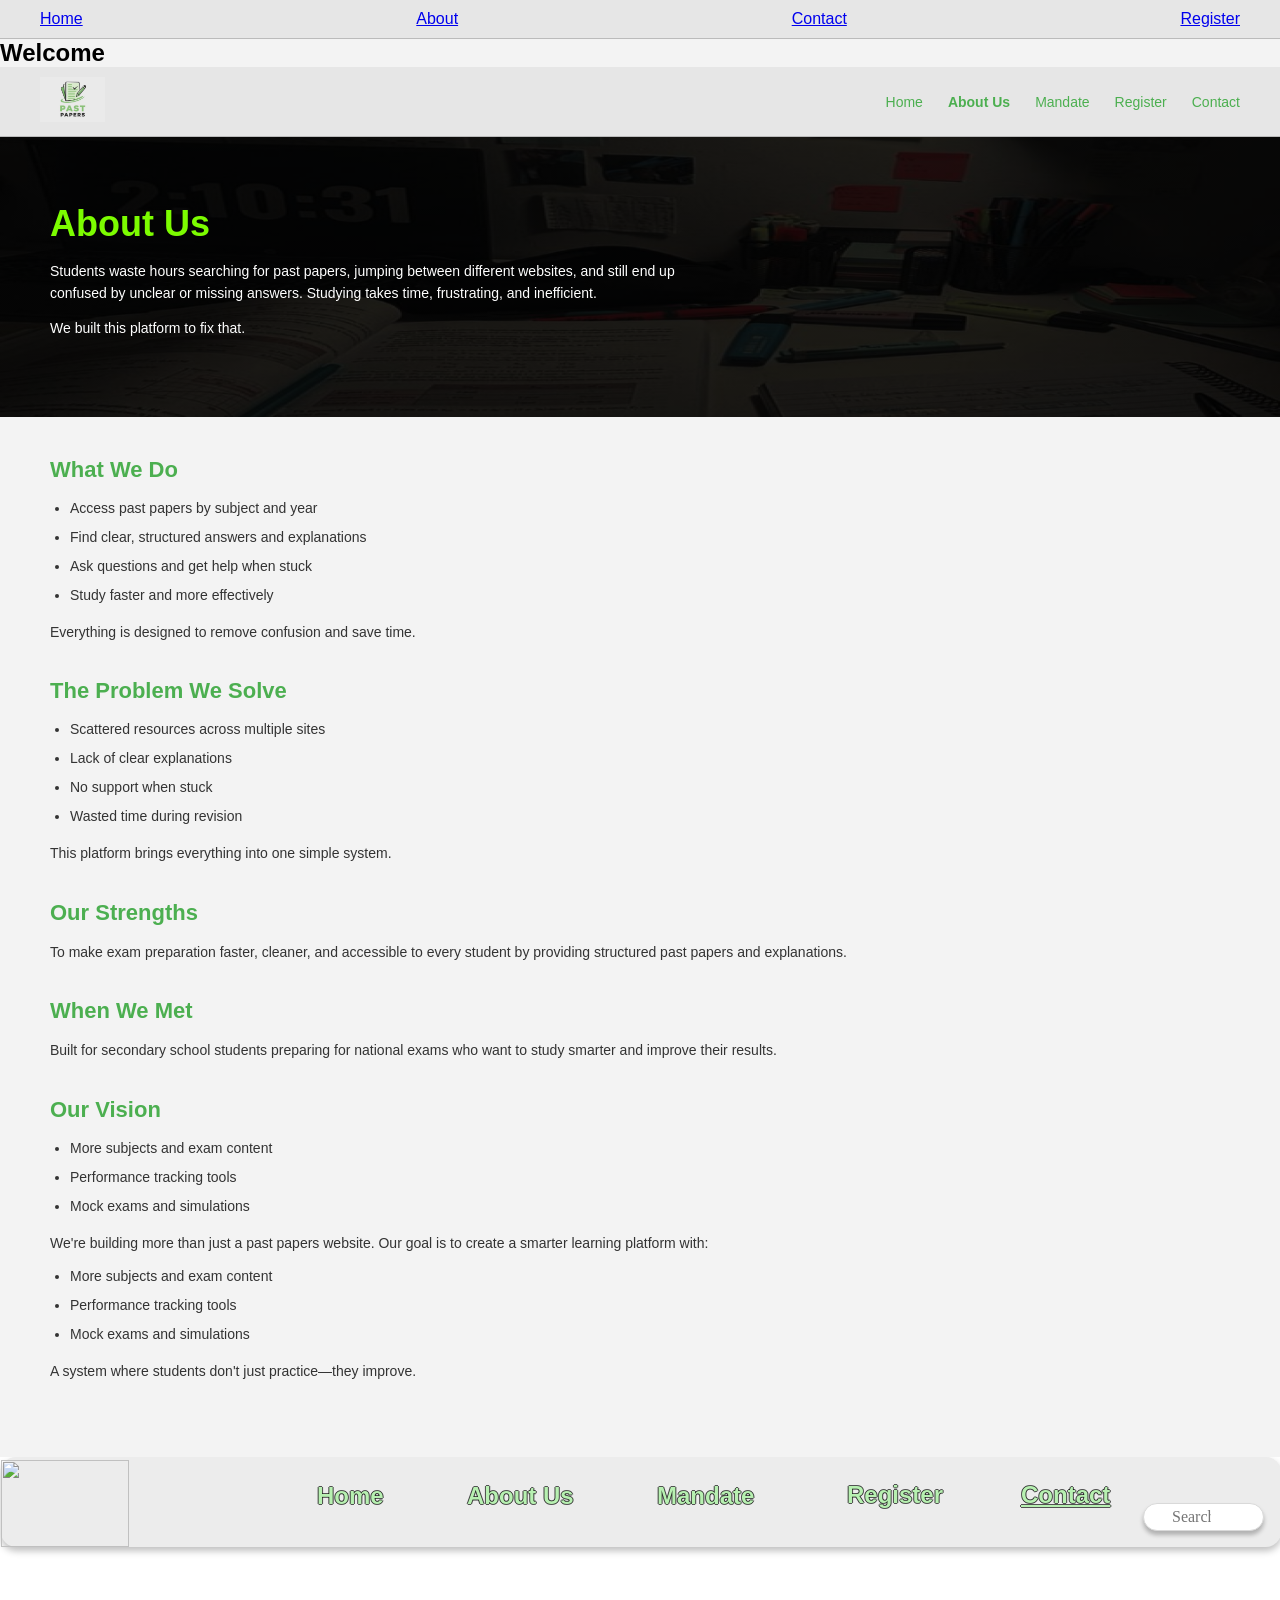
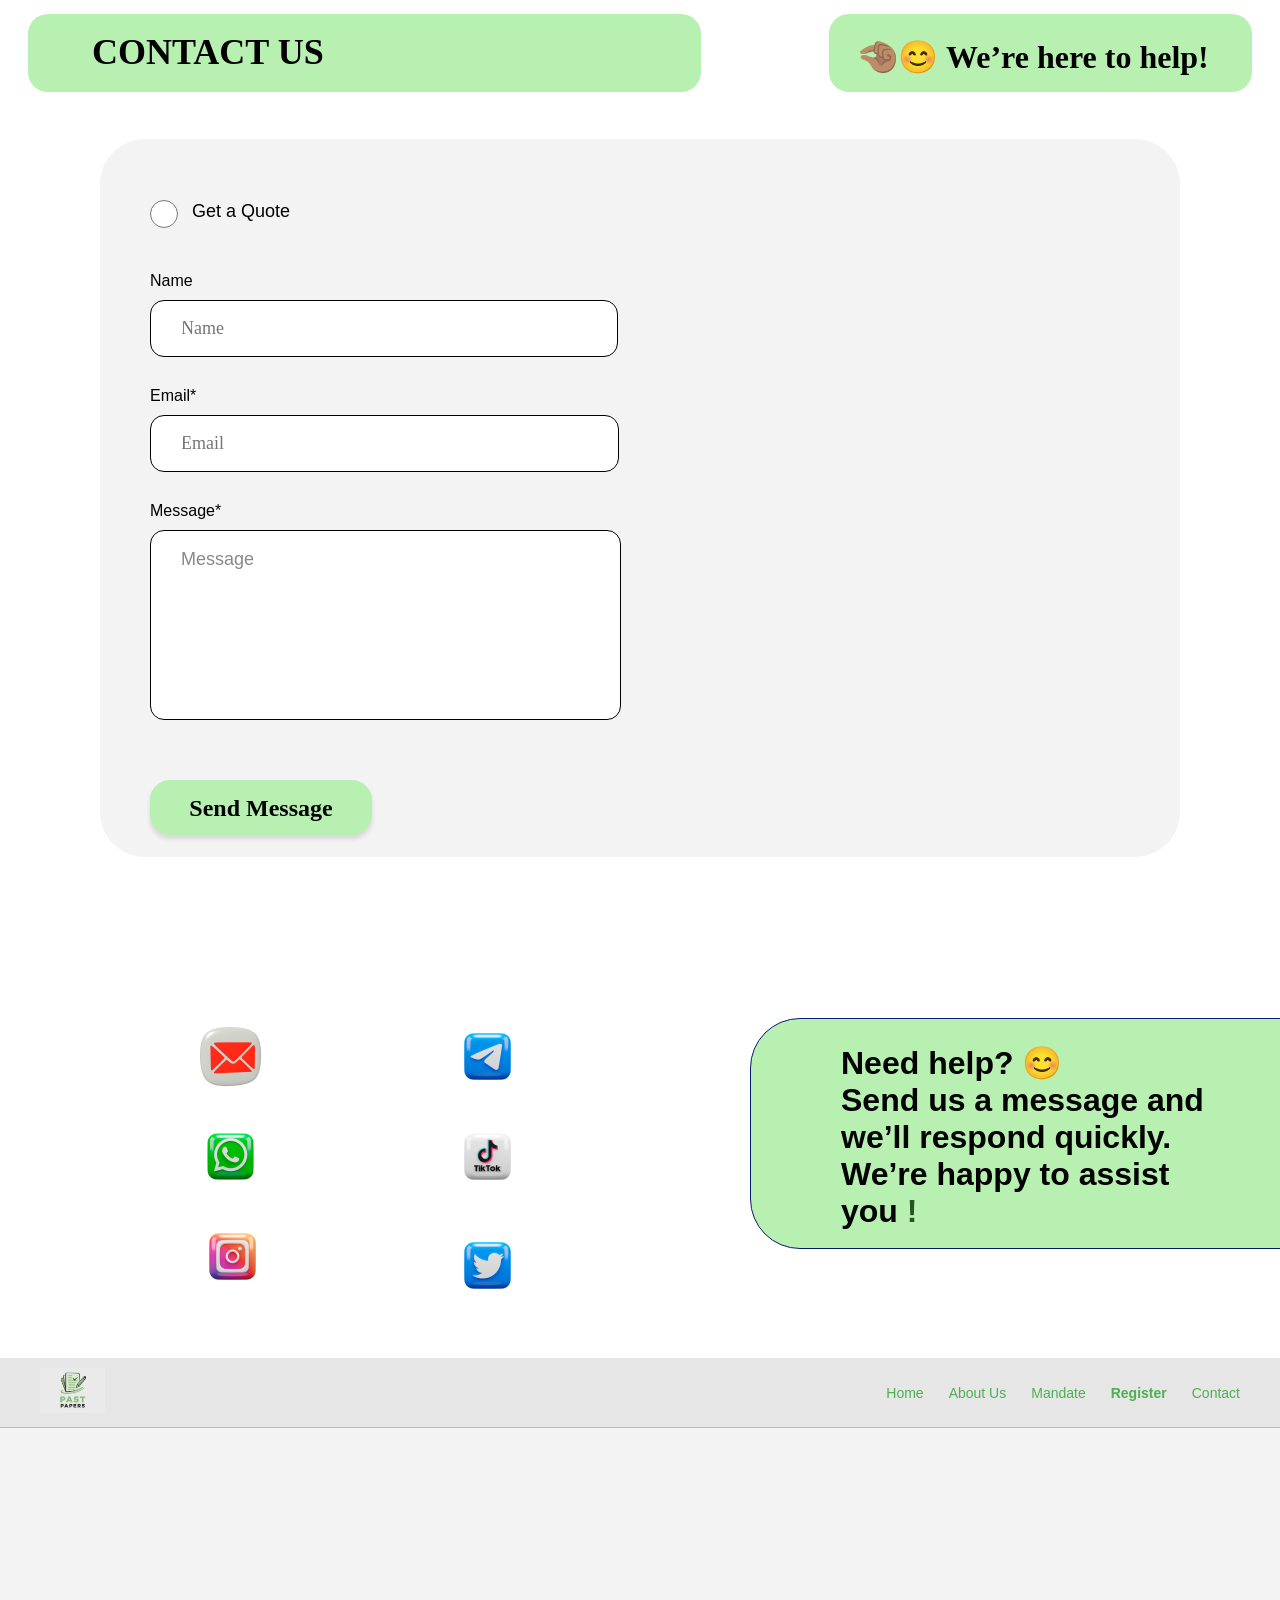
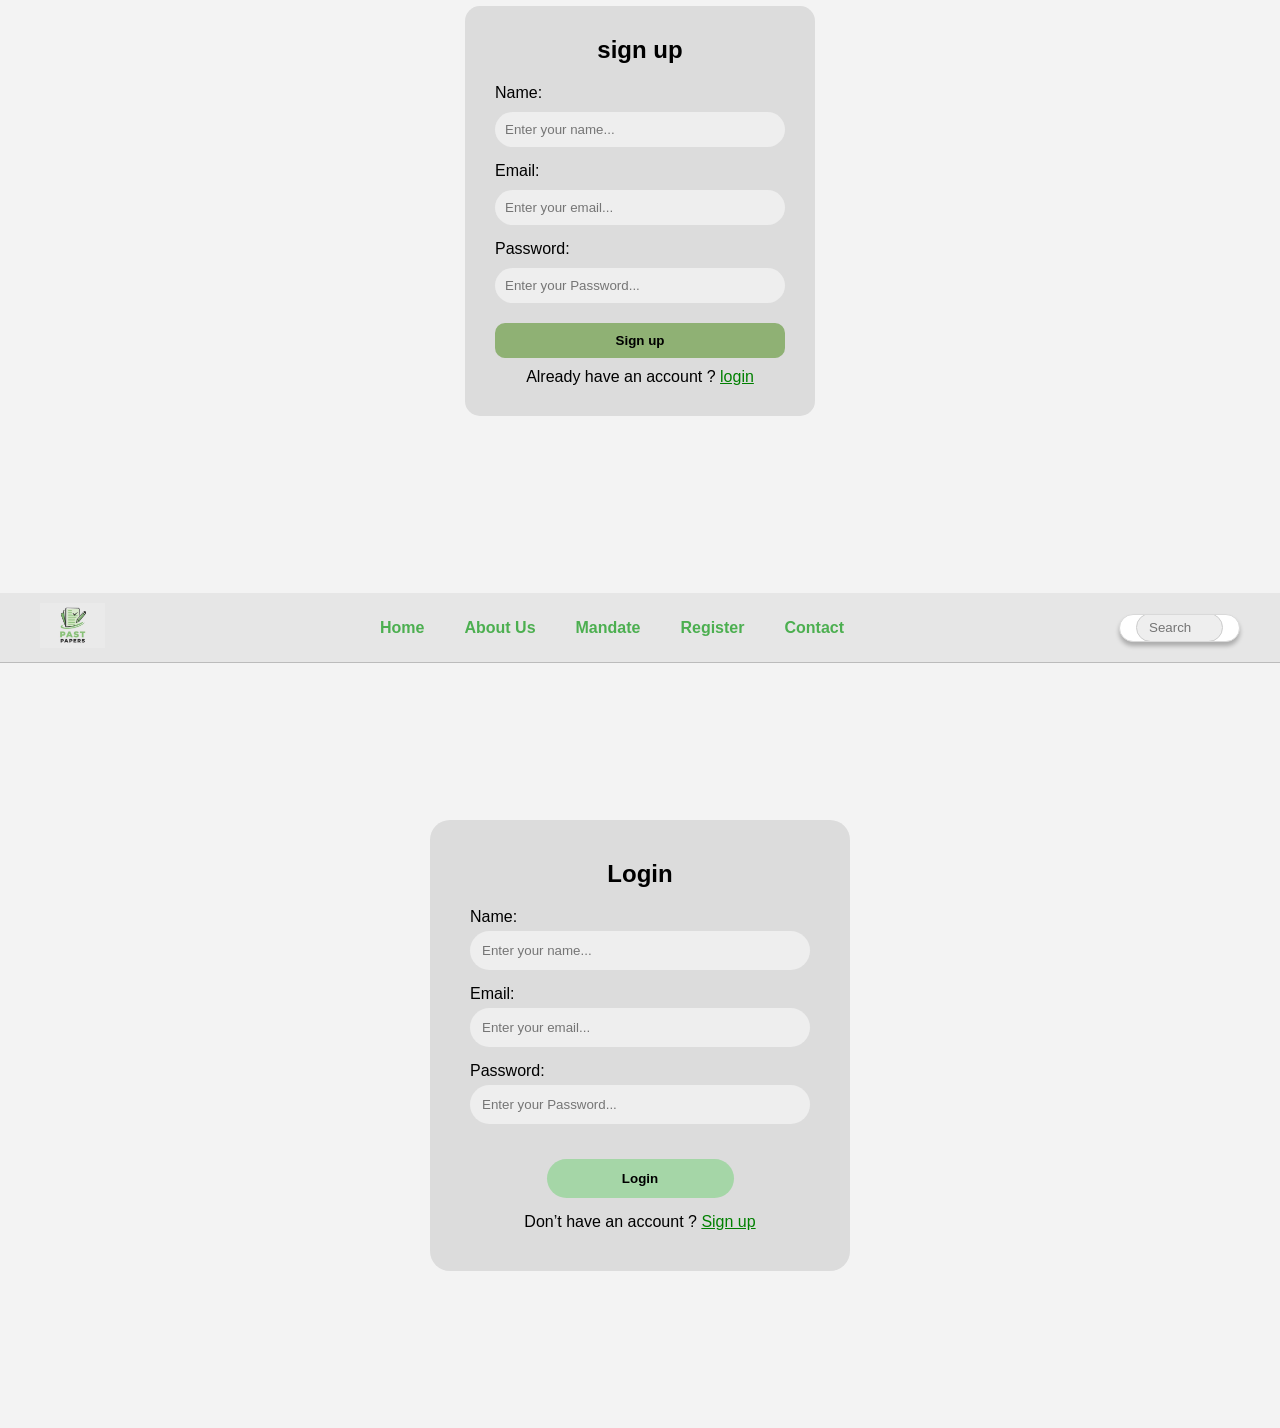
==== commit 6afd8c60: "Merge branch 'main' into Teta" ====
--- a/Index.html
+++ b/Index.html
@@ -148,6 +148,802 @@
     font-size: 14px;
     color: #333;
 }
+.desktop-5 {
+  width: 100%;
+  position: relative;
+  background-color: var(--color-white);
+  overflow: hidden;
+  display: flex;
+  flex-direction: column;
+  align-items: flex-end;
+  padding: var(--padding-0) var(--padding-0) var(--padding-60);
+  box-sizing: border-box;
+  gap: 47px;
+  line-height: normal;
+  letter-spacing: normal;
+}
+.frame-parent {
+  align-self: stretch;
+  display: flex;
+  align-items: flex-start;
+  gap: 4625px;
+  max-width: 100%;
+  text-align: left;
+  font-size: var(--fs-24);
+  color: var(--color-darkseagreen-100);
+  font-family: var(--font-inter);
+}
+.search,
+.search-wrapper {
+  flex-shrink: 0;
+  display: flex;
+}
+.search-wrapper {
+  margin-left: -4745px;
+  flex-direction: column;
+  align-items: flex-start;
+  padding: 26px var(--padding-0) var(--padding-0);
+}
+.search {
+  width: 121px;
+  height: var(--height-28);
+  box-shadow: var(--shadow-drop);
+  border-radius: var(--Radius-Full);
+  background-color: var(--color-white);
+  border: var(--Stroke-Border) solid var(--color-gainsboro);
+  box-sizing: border-box;
+  overflow: hidden;
+  align-items: center;
+  padding: var(--Space-300) var(--Space-400);
+  gap: var(--Space-200);
+  min-width: 120px;
+}
+.search-icon,
+.value {
+  position: relative;
+  flex-shrink: 0;
+}
+.value {
+  width: calc(100% - 48px);
+  border: 0;
+  outline: 0;
+  font-family: var(--font-inter);
+  font-size: var(--fs-16);
+  background-color: transparent;
+  flex: 1;
+  line-height: 100%;
+  color: var(--color-darkgray);
+  text-align: left;
+  display: inline-block;
+}
+.search-icon {
+  height: var(--height-16);
+  width: var(--width-16);
+}
+.rectangle-parent {
+  width: 1440px;
+  box-shadow: var(--shadow-drop-1);
+  border-radius: var(--br-15);
+  background-color: var(--color-whitesmoke);
+  display: flex;
+  align-items: flex-start;
+  justify-content: space-between;
+  padding: 3px 17px var(--padding-0) var(--padding-0);
+  box-sizing: border-box;
+  gap: var(--gap-20);
+  flex-shrink: 0;
+  max-width: 100%;
+}
+.frame-child,
+.frame-item {
+  position: relative;
+  flex-shrink: 0;
+}
+.frame-child {
+  height: 90px;
+  width: 1440px;
+  box-shadow: var(--shadow-drop-1);
+  border-radius: var(--br-15);
+  background-color: var(--color-whitesmoke);
+  display: none;
+  max-width: 100%;
+}
+.frame-item {
+  height: 87px;
+  width: 128px;
+  object-fit: cover;
+  z-index: 1;
+}
+.frame-wrapper {
+  width: 947px;
+  display: flex;
+  flex-direction: column;
+  align-items: flex-start;
+  padding: 21px var(--padding-0) var(--padding-0);
+  box-sizing: border-box;
+  max-width: 100%;
+  flex-shrink: 0;
+}
+.navigation-links-parent {
+  align-self: stretch;
+  gap: 45px;
+  max-width: 100%;
+}
+.home-wrapper,
+.navigation-links,
+.navigation-links-parent {
+  display: flex;
+  align-items: flex-start;
+}
+.navigation-links {
+  flex: 1;
+  justify-content: space-between;
+  gap: var(--gap-20);
+  max-width: 100%;
+}
+.home-wrapper {
+  flex-direction: column;
+  padding: var(--padding-1) 13px var(--padding-0) var(--padding-0);
+}
+.home {
+  margin: 0;
+  position: relative;
+  font-size: inherit;
+  font-weight: 700;
+  font-family: inherit;
+  display: inline-block;
+  text-shadow: var(--text-shadow-1);
+  min-width: 76px;
+  z-index: 1;
+}
+.about-us-wrapper {
+  width: 129px;
+  display: flex;
+  flex-direction: column;
+  align-items: flex-start;
+  padding: var(--padding-1) var(--padding-0) var(--padding-0);
+  box-sizing: border-box;
+}
+.about-us,
+.register {
+  margin: 0;
+  position: relative;
+  font-size: inherit;
+  font-weight: 700;
+  font-family: inherit;
+  text-shadow: var(--text-shadow-1);
+  z-index: 1;
+}
+.about-us {
+  align-self: stretch;
+}
+.register {
+  width: 129px;
+  display: inline-block;
+  flex-shrink: 0;
+}
+.contact-parent {
+  width: 243px;
+  display: flex;
+  align-items: flex-start;
+}
+.contact {
+  height: 42px;
+  flex: 1;
+  position: relative;
+  text-decoration: underline;
+  display: inline-block;
+  text-shadow: var(--text-shadow-1);
+  z-index: 1;
+}
+.contact-search {
+  display: flex;
+  flex-direction: column;
+  align-items: flex-start;
+  padding: var(--padding-2) var(--padding-0) var(--padding-0);
+  margin-left: -6px;
+  position: relative;
+}
+.search2 {
+  cursor: pointer;
+  border: var(--Stroke-Border) solid var(--color-gainsboro);
+  padding: var(--Space-300) var(--Space-400);
+  background-color: var(--color-white);
+  width: 121px;
+  height: var(--height-28);
+  box-shadow: var(--shadow-drop);
+  border-radius: var(--Radius-Full);
+  box-sizing: border-box;
+  overflow: hidden;
+  flex-shrink: 0;
+  display: flex;
+  align-items: center;
+  gap: var(--Space-200);
+  min-width: 120px;
+}
+.desktop-5-inner {
+  width: 1368px;
+  justify-content: flex-end;
+  padding: var(--padding-0) 57px;
+  box-sizing: border-box;
+}
+.desktop-5-inner,
+.frame-group,
+.rectangle-group {
+  display: flex;
+  align-items: flex-start;
+  max-width: 100%;
+}
+.frame-group {
+  flex: 1;
+  justify-content: space-between;
+  gap: var(--gap-20);
+}
+.rectangle-group {
+  cursor: pointer;
+  border: 0;
+  padding: 17px 63px 19px 64px;
+  background-color: var(--color-darkseagreen-100);
+  border-radius: var(--br-20);
+  box-sizing: border-box;
+}
+.rectangle-container:hover,
+.rectangle-group:hover {
+  background-color: var(--color-darkseagreen-200);
+}
+.contact-us,
+.frame-inner {
+  position: relative;
+  flex-shrink: 0;
+}
+.frame-inner {
+  height: 79px;
+  width: 334px;
+  border-radius: var(--br-20);
+  background-color: var(--color-darkseagreen-100);
+  display: none;
+  max-width: 100%;
+}
+.contact-us {
+  font-size: 36px;
+  font-family: var(--font-inria-serif);
+  color: var(--color-black);
+  text-align: left;
+  z-index: 1;
+}
+.rectangle-container {
+  cursor: pointer;
+  border: 0;
+  padding: 24px 5px var(--padding-16) 29px;
+  background-color: var(--color-darkseagreen-100);
+  width: 423px;
+  border-radius: var(--br-20);
+  display: flex;
+  align-items: flex-start;
+  box-sizing: border-box;
+  max-width: 100%;
+}
+.rectangle-div,
+.were-here-to-container {
+  position: relative;
+  max-width: 100%;
+  flex-shrink: 0;
+}
+.rectangle-div {
+  height: 79px;
+  width: 423px;
+  border-radius: var(--br-20);
+  background-color: var(--color-darkseagreen-100);
+  display: none;
+}
+.were-here-to-container {
+  flex: 1;
+  font-size: var(--fs-32);
+  color: var(--color-black);
+  text-align: left;
+  display: inline-block;
+  z-index: 1;
+}
+.b {
+  font-family: var(--font-inria-serif);
+}
+.were-here-to {
+  font-family: var(--font-inter);
+}
+.contact-block-parent {
+  align-self: stretch;
+  height: 1159px;
+  position: relative;
+  max-width: 100%;
+}
+.block-with-illustration,
+.contact-block {
+  display: flex;
+  box-sizing: border-box;
+  max-width: 100%;
+}
+.contact-block {
+  position: absolute;
+  top: 0;
+  left: 0;
+  width: 100%;
+  height: 885px;
+  align-items: center;
+  padding: var(--padding-0) var(--padding-100);
+}
+.block-with-illustration {
+  height: 726px;
+  flex: 1;
+  border-radius: 45px;
+  background-color: var(--Grey);
+  align-items: flex-start;
+  padding: var(--padding-60) 11px 80px var(--padding-100);
+  gap: 10px;
+}
+.form {
+  height: 578px;
+  width: 577px;
+  flex-direction: column;
+  gap: 40px;
+  max-width: 100%;
+  text-align: left;
+  font-size: var(--fs-18);
+  color: var(--color-black);
+  font-family: var(--font-space-grotesk);
+}
+.form,
+.get-a-quote,
+.radio-buttons {
+  display: flex;
+  align-items: flex-start;
+}
+.radio-buttons {
+  flex-shrink: 0;
+}
+.get-a-quote {
+  height: var(--height-28);
+  width: 145px;
+  gap: 14px;
+}
+.radiobutton {
+  cursor: pointer;
+  margin: 0;
+  height: 30px;
+  width: 30px;
+  position: relative;
+  border-radius: 29px;
+  background-color: var(--color-white);
+  border: 1px solid var(--color-black);
+  box-sizing: border-box;
+}
+.get-a-quote-wrapper {
+  display: flex;
+  flex-direction: column;
+  align-items: flex-start;
+  padding: var(--padding-2) var(--padding-0) var(--padding-0);
+}
+.get-a-quote2 {
+  width: 103px;
+  height: 23px;
+  position: relative;
+  display: inline-block;
+}
+.field,
+.fields {
+  display: flex;
+  flex-direction: column;
+  align-items: flex-start;
+}
+.fields {
+  gap: 25px;
+  flex-shrink: 0;
+  font-size: var(--fs-16);
+}
+.field {
+  gap: var(--gap-5);
+}
+.name {
+  position: relative;
+  line-height: var(--lh-28);
+}
+.input {
+  width: 468px;
+  border-radius: var(--br-14);
+  background-color: var(--color-white);
+  border: 1px solid var(--color-black);
+  box-sizing: border-box;
+  overflow: hidden;
+  display: flex;
+  align-items: flex-start;
+  padding: var(--padding-16) var(--padding-30);
+}
+.name2 {
+  width: 100%;
+  border: 0;
+  outline: 0;
+  font-family: var(--font-space-grotesk);
+  font-size: var(--fs-18);
+  background-color: transparent;
+  height: 23px;
+  position: relative;
+  color: var(--color-gray-100);
+  text-align: left;
+  display: inline-block;
+  min-width: 29px;
+  padding: 0;
+}
+.input2 {
+  width: 469px;
+  border-radius: var(--br-14);
+  background-color: var(--color-white);
+  border: 1px solid var(--color-black);
+  box-sizing: border-box;
+  overflow: hidden;
+  display: flex;
+  align-items: flex-start;
+  padding: var(--padding-16) var(--padding-30);
+}
+.email2 {
+  width: 100%;
+  border: 0;
+  outline: 0;
+  font-family: var(--font-space-grotesk);
+  font-size: var(--fs-18);
+  background-color: transparent;
+  height: 23px;
+  position: relative;
+  color: var(--color-gray-100);
+  text-align: left;
+  display: inline-block;
+  min-width: 27px;
+  padding: 0;
+}
+.field3,
+.input3 {
+  width: 471px;
+  display: flex;
+  align-items: flex-start;
+}
+.field3 {
+  height: 223px;
+  flex-direction: column;
+  gap: var(--gap-5);
+}
+.input3 {
+  height: 190px;
+  border-radius: var(--br-14);
+  background-color: var(--color-white);
+  border: 1px solid var(--color-black);
+  box-sizing: border-box;
+  overflow: hidden;
+  flex-shrink: 0;
+  padding: 18px var(--padding-30);
+  font-size: var(--fs-18);
+  color: var(--color-gray-100);
+}
+.message2 {
+  position: relative;
+}
+.button {
+  cursor: pointer;
+  border: 1px solid var(--color-darkseagreen-100);
+  padding: var(--padding-20) 35px;
+  background-color: var(--color-darkseagreen-100);
+  width: 222px;
+  height: 55px;
+  box-shadow: 0 4px 4px rgba(114, 107, 107, 0.2);
+  border-radius: var(--br-20);
+  box-sizing: border-box;
+  display: flex;
+  align-items: center;
+  justify-content: center;
+  flex-shrink: 0;
+}
+.label {
+  position: relative;
+  font-size: var(--fs-24);
+  line-height: var(--lh-28);
+  font-family: var(--font-space-grotesk);
+  color: var(--color-black);
+  text-align: center;
+  flex-shrink: 0;
+}
+.illustration-icon {
+  width: 542px;
+  position: relative;
+  max-height: 100%;
+  object-fit: contain;
+  max-width: 100%;
+}
+.frame-container,
+.social-row-one-parent {
+  display: flex;
+  align-items: flex-start;
+  max-width: 100%;
+}
+.frame-container {
+  position: absolute;
+  top: 879px;
+  left: 195px;
+  width: 1145px;
+  height: 280px;
+  flex-direction: column;
+  text-align: left;
+  font-size: var(--fs-32);
+  color: var(--color-gray-200);
+  font-family: var(--font-inria-serif);
+}
+.social-row-one-parent {
+  align-self: stretch;
+  position: relative;
+  isolation: isolate;
+}
+.social-row-one {
+  height: 65px;
+  width: 328px;
+  position: absolute;
+  margin: 0 !important;
+  bottom: 60px;
+  left: 0;
+  flex-shrink: 0;
+}
+.tiktok-icon,
+.whatsapp-icon {
+  position: absolute;
+  height: 100%;
+  top: 0;
+  bottom: 0;
+  left: 257px;
+  max-height: 100%;
+  width: var(--width-71);
+  object-fit: cover;
+}
+.whatsapp-icon {
+  left: 0;
+}
+.social-row-two {
+  height: 74px;
+  width: 326px;
+  position: absolute;
+  margin: 0 !important;
+  bottom: -49px;
+  left: 2px;
+  flex-shrink: 0;
+}
+.instagram-icon,
+.twitter-icon {
+  position: absolute;
+  top: 9px;
+  left: 255px;
+  width: var(--width-71);
+  height: 65px;
+  object-fit: cover;
+}
+.instagram-icon {
+  top: 0;
+  left: 0;
+}
+.frame-div {
+  height: 231px;
+  flex: 1;
+  position: relative;
+  max-width: 100%;
+  flex-shrink: 0;
+}
+.rectangle-parent2 {
+  position: absolute;
+  top: 0;
+  left: 555px;
+  border-radius: 50px;
+  background-color: var(--color-darkseagreen-100);
+  border: 1px solid var(--color-midnightblue);
+  box-sizing: border-box;
+  width: 590px;
+  height: 231px;
+  display: flex;
+  align-items: flex-start;
+  padding: 25px 90px;
+  min-height: 231px;
+  max-width: 100%;
+  z-index: 1;
+}
+.frame-child2,
+.need-help-container {
+  position: relative;
+  flex-shrink: 0;
+  max-width: 100%;
+}
+.frame-child2 {
+  height: 231px;
+  width: 590px;
+  border-radius: 50px;
+  background-color: var(--color-darkseagreen-100);
+  border: 1px solid var(--color-midnightblue);
+  box-sizing: border-box;
+  display: none;
+}
+.need-help-container {
+  width: 391px;
+  display: inline-block;
+  z-index: 2;
+}
+.span {
+  color: var(--color-darkolivegreen);
+}
+.social-row-three {
+  position: absolute;
+  top: 6px;
+  left: 0;
+  width: 328px;
+  height: 65px;
+}
+.email-icon,
+.telegram-icon {
+  position: absolute;
+  height: 100%;
+  top: 0;
+  bottom: 0;
+  left: 0;
+  max-height: 100%;
+  width: var(--width-71);
+  object-fit: cover;
+  z-index: 1;
+}
+.telegram-icon {
+  left: 257px;
+}
+@media screen and (max-width: 1350px) {
+  .desktop-5-inner {
+    padding-left: var(--padding-28);
+    padding-right: var(--padding-28);
+    box-sizing: border-box;
+  }
+  .contact-block-parent {
+    height: auto;
+    min-height: 1159px;
+  }
+  .contact-block {
+    height: auto;
+  }
+  .block-with-illustration {
+    height: auto;
+    flex-wrap: wrap;
+    padding-left: 50px;
+    box-sizing: border-box;
+  }
+  .form,
+  .illustration-icon {
+    flex: 1;
+  }
+}
+@media screen and (max-width: 1125px) {
+  .frame-group {
+    flex-wrap: wrap;
+  }
+  .form {
+    min-width: 100%;
+  }
+}
+@media screen and (max-width: 800px) {
+  .desktop-5 {
+    gap: 23px;
+  }
+  .frame-parent {
+    gap: 2312px;
+  }
+  .navigation-links-parent {
+    gap: 22px;
+  }
+  .contact-block {
+    padding-left: 50px;
+    padding-right: 50px;
+    box-sizing: border-box;
+  }
+  .block-with-illustration {
+    padding-left: 25px;
+    box-sizing: border-box;
+  }
+  .form {
+    gap: var(--gap-20);
+  }
+  .need-help-container {
+    font-size: 26px;
+  }
+}
+@media screen and (max-width: 450px) {
+  .frame-parent {
+    gap: 1156px;
+  }
+  .contact-block,
+  .rectangle-group {
+    padding-left: var(--padding-20);
+    padding-right: var(--padding-20);
+    box-sizing: border-box;
+  }
+  .need-help-container {
+    font-size: 19px;
+  }
+}
+body {
+  margin: 0;
+  line-height: normal;
+}
+
+:root {
+  /* Figma Variables */
+
+  /* Spacing */
+  --Radius-Full: 9999px;
+  --Space-200: 8px;
+  --Space-300: 12px;
+  --Space-400: 16px;
+  --Stroke-Border: 1px;
+
+  /* Common Style Variables */
+
+  /* Color */
+  --color-black: #000;
+  --color-darkgray: #b3b3b3;
+  --color-darkolivegreen: #285124;
+  --color-darkseagreen-100: #b7f0b1;
+  --color-darkseagreen-200: #9ed696;
+  --color-gainsboro: #d9d9d9;
+  --color-gray-100: #898989;
+  --color-gray-200: #020202;
+  --color-midnightblue: #091a72;
+  --color-white: #fff;
+  --color-whitesmoke: #ececec;
+  --Grey: #f3f3f3;
+
+  /* Gap */
+  --gap-5: 5px;
+  --gap-20: 20px;
+
+  /* Padding */
+  --padding-0: 0px;
+  --padding-1: 1px;
+  --padding-2: 2px;
+  --padding-16: 16px;
+  --padding-20: 20px;
+  --padding-28: 28px;
+  --padding-30: 30px;
+  --padding-60: 60px;
+  --padding-100: 100px;
+
+  /* BorderRadius */
+  --br-14: 14px;
+  --br-15: 15px;
+  --br-20: 20px;
+
+  /* Font */
+  --font-inria-serif: Inria Serif;
+  --font-inter: Inter;
+  --font-space-grotesk: Space Grotesk;
+
+  /* FontSize */
+  --fs-16: 16px;
+  --fs-18: 18px;
+  --fs-24: 24px;
+  --fs-32: 32px;
+
+  /* Shadows */
+  --shadow-drop: 0px 4px 4px rgba(0, 0, 0, 0.25);
+  --shadow-drop-1: 0px 4px 7px rgba(0, 0, 0, 0.25);
+  --text-shadow-1: 1px 0 0 rgba(0, 0, 0, 0.65), 0 1px 0 rgba(0, 0, 0, 0.65),
+    -1px 0 0 rgba(0, 0, 0, 0.65), 0 -1px 0 rgba(0, 0, 0, 0.65);
+
+  /* WidthHeights */
+  --height-16: 16px;
+  --height-28: 28px;
+  --width-16: 16px;
+  --width-71: 71px;
+
+  /* LineHeights */
+  --lh-28: 28px;
+
+  --left-0: 0px;
+  --top-0: 0px;
+}
 </style>
 
 </head>
@@ -229,8 +1025,502 @@
   </section>
 
   <section id="contact">
-
+    <div class="desktop-5">
+      <header class="frame-parent">
+        <div class="search-wrapper">
+          <div class="search">
+            <input class="value" placeholder="Search" type="text" />
+
+            <svg xmlns="http://www.w3.org/2000/svg" width="16" height="16" viewBox="0 0 16 16" fill="none">
+<path d="M14 14L11.1 11.1M12.6667 7.33333C12.6667 10.2789 10.2789 12.6667 7.33333 12.6667C4.38781 12.6667 2 10.2789 2 7.33333C2 4.38781 4.38781 2 7.33333 2C10.2789 2 12.6667 4.38781 12.6667 7.33333Z" stroke="#1E1E1E" stroke-width="1.6" stroke-linecap="round" stroke-linejoin="round"/>
+</svg>
+          </div>
+        </div>
+        <div class="rectangle-parent">
+          <div class="frame-child"></div>
+          <img
+            class="frame-item"
+            loading="lazy"
+            alt=""
+            src="./public/Rectangle-8@2x.png"
+          />
+
+          <div class="frame-wrapper">
+            <div class="navigation-links-parent">
+              <div class="navigation-links">
+                <div class="home-wrapper">
+                  <h3 class="home">Home</h3>
+                </div>
+                <div class="about-us-wrapper">
+                  <h3 class="about-us">About Us</h3>
+                </div>
+                <div class="about-us-wrapper">
+                  <h3 class="about-us">Mandate</h3>
+                </div>
+                <h3 class="register">Register</h3>
+              </div>
+              <div class="contact-parent">
+                <b class="contact">Contact</b>
+                <div class="contact-search">
+                  <button class="search2">
+                    <input class="value" placeholder="Search" type="text" />
+
+                    <img class="search-icon" alt="" src="./public/Search.svg" />
+                  </button>
+                </div>
+              </div>
+            </div>
+          </div>
+        </div>
+      </header>
+      <div class="desktop-5-inner">
+        <div class="frame-group">
+          <button class="rectangle-group">
+            <div class="frame-inner"></div>
+            <b class="contact-us">CONTACT US</b>
+          </button>
+          <button class="rectangle-container">
+            <div class="rectangle-div"></div>
+            <div class="were-here-to-container">
+              <b class="b">🤏🏽😊 </b>
+              <b class="were-here-to">We’re here to help!</b>
+            </div>
+          </button>
+        </div>
+      </div>
+      <main class="contact-block-parent">
+        <section class="contact-block">
+          <div class="block-with-illustration">
+            <section class="form">
+              <div class="radio-buttons">
+                <div class="get-a-quote">
+                  <input class="radiobutton" type="radio" />
+
+                  <div class="get-a-quote-wrapper">
+                    <div class="get-a-quote2">Get a Quote</div>
+                  </div>
+                </div>
+              </div>
+              <div class="fields">
+                <div class="field">
+                  <div class="name">Name</div>
+                  <div class="input">
+                    <input class="name2" placeholder="Name" type="text" />
+                  </div>
+                </div>
+                <div class="field">
+                  <div class="name">Email*</div>
+                  <div class="input2">
+                    <input class="email2" placeholder="Email" type="text" />
+                  </div>
+                </div>
+                <div class="field3">
+                  <div class="name">Message*</div>
+                  <div class="input3">
+                    <div class="message2">Message</div>
+                  </div>
+                </div>
+              </div>
+              <button class="button">
+                <b class="label">Send Message</b>
+              </button>
+            </section>
+            <img
+              class="illustration-icon"
+              loading="lazy"
+              alt=""
+              src="./public/Illustration.svg"
+            />
+          </div>
+        </section>
+        <section class="frame-container">
+          <div class="social-row-one-parent">
+            <div class="social-row-one">
+              <img
+                class="tiktok-icon"
+                loading="lazy"
+                alt=""
+                src="assets/TikTok.png"
+              />
+
+              <img
+                class="whatsapp-icon"
+                loading="lazy"
+                alt=""
+                src="assets/Whatsapp.png"
+              />
+            </div>
+            <div class="social-row-two">
+              <img
+                class="twitter-icon"
+                loading="lazy"
+                alt=""
+                src="assets/Twitter.png"
+              />
+
+              <img
+                class="instagram-icon"
+                loading="lazy"
+                alt=""
+                src="assets/Instagram.png"
+              />
+            </div>
+            <div class="frame-div">
+              <div class="rectangle-parent2">
+                <div class="frame-child2"></div>
+                <b class="need-help-container">
+                  <span
+                    >Need help? 😊<br />
+                    Send us a message and we’ll respond quickly. We’re happy to
+                    assist you</span
+                  >
+                  <span class="span">!</span>
+                </b>
+              </div>
+              <div class="social-row-three">
+                <img
+                  class="email-icon"
+                  loading="lazy"
+                  alt=""
+                  src="assets/Email.png"
+                />
+
+                <img
+                  class="telegram-icon"
+                  loading="lazy"
+                  alt=""
+                  src="assets/Telegram.png"
+                />
+              </div>
+            </div>
+          </div>
+        </section>
+      </main>
+    </div>
+    <!-- paste contact.html content here -->
   </section>
+
+  <section id="register">
+    <style>
+* {
+    margin: 0;
+    padding: 0;
+    box-sizing: border-box;
+    font-family: Arial, sans-serif;
+}
+
+body {
+    background: #e6e6e6;
+}
+
+/* NAV */
+nav {
+    display: flex;
+    justify-content: space-between;
+    align-items: center;
+    padding: 15px 40px;
+    background: #d9d9d9;
+    border-bottom: 1px solid #bbb;
+}
+
+.logo img {
+    width: 65px;
+}
+
+.home-link {
+    stroke: black;
+    stroke-width: 9000px;
+    color: #4CAF50;
+}
+.about-link {
+    stroke: black;
+    stroke-width: 9000px;
+    color: #4CAF50;
+}
+.mandate-link {
+    stroke: black;
+    stroke-width: 65%;
+    color: #4CAF50;
+}
+.contact-link {
+    stroke: black;
+    stroke-width: 9000px;
+    color: #4CAF50;
+}
+
+nav ul {
+    display: flex;
+    list-style: none;
+    gap: 25px;
+}
+
+nav li {
+    color: #333;
+    cursor: pointer;
+}
+
+nav .active {
+    color: #4CAF50;
+    font-weight: bold;
+}
+
+/* FORM BOX */
+.container {
+    display: flex;
+    justify-content: center;
+    align-items: center;
+    height: 80vh;
+}
+
+.form-box {
+    background: #dcdcdc;
+    padding: 30px;
+    border-radius: 15px;
+    width: 350px;
+    text-align: center;
+}
+
+.form-box h2 {
+    margin-bottom: 20px;
+}
+
+.form-box label {
+    display: block;
+    text-align: left;
+    margin-top: 15px;
+}
+
+.form-box input {
+    width: 100%;
+    padding: 10px;
+    margin-top: 5px;
+    border-radius: 20px;
+    border: none;
+    background: #eee;
+}
+
+.form-box button {
+    width: 100%;
+    margin-top: 20px;
+    padding: 10px;
+    border: none;
+    border-radius: 10px;
+    background: #8fb174;
+    font-weight: bold;
+    cursor: pointer;
+}
+
+.form-box p {
+    margin-top: 10px;
+}
+
+.form-box a {
+    color: green;
+}
+</style>
+
+</head>
+
+<body>
+
+<nav>
+    <div class="logo">
+        <img src="assets/past papers_logo.png">
+    </div>
+
+    <ul>
+        <li class="home-link">Home</li>
+        <li class="about-link">About Us</li>
+        <li class="mandate-link">Mandate</li>
+        <li class="active">Register</li>
+        <li class="contact-link">Contact</li>
+    </ul>
+</nav>
+
+<div class="container">
+    <div class="form-box">
+        <h2>sign up</h2>
+
+        <label>Name:</label>
+        <input type="text" placeholder="Enter your name..."  required>
+
+        <label>Email:</label>
+        <input type="email" placeholder="Enter your email..." required>
+
+        <label>Password:</label>
+        <input type="password" placeholder="Enter your Password..." required>
+
+        <button>Sign up</button>
+       
+        <p>Already have an account ? <a href="#">login</a></p>
+    </div>
+</div>
+  </section>
+    </div>
+    <section>
+<style>
+* {
+  margin: 0;
+  padding: 0;
+  box-sizing: border-box;
+  font-family: Arial, sans-serif;
+}
+
+body {
+  background: #f3f3f3;
+}
+
+/* NAVBAR */
+nav {
+  display: flex;
+  align-items: center;
+  justify-content: space-between;
+  padding: 10px 40px;
+  background: #e6e6e6;
+}
+
+/* LEFT LOGO */
+.logo img {
+  height: 45px;
+}
+
+/* CENTER MENU */
+.menu {
+  display: flex;
+  gap: 40px;
+}
+
+.menu a {
+  text-decoration: none;
+  color: #4caf50;
+  font-weight: bold;
+  white-space: nowrap; /* prevents "About Us" from breaking */
+}
+
+/* RIGHT SEARCH */
+.search input {
+  padding: 6px 12px;
+  border-radius: 20px;
+  border: 1px solid #ccc;
+}
+
+/* LOGIN SECTION */
+.container {
+  display: flex;
+  justify-content: center;
+  align-items: center;
+  height: 85vh;
+}
+
+.card {
+  background: #dcdcdc;
+  padding: 40px;
+  width: 420px;
+  border-radius: 20px;
+  text-align: center;
+}
+
+.card h1 {
+  margin-bottom: 20px;
+}
+
+.form-group {
+  text-align: left;
+  margin-bottom: 15px;
+}
+
+label {
+  display: block;
+  margin-bottom: 5px;
+}
+
+input {
+  width: 100%;
+  padding: 12px;
+  border-radius: 25px;
+  border: none;
+  background: #eee;
+}
+
+button {
+  margin-top: 20px;
+  width: 55%;
+  padding: 12px;
+  border-radius: 25px;
+  border: none;
+  background: #a5d6a7;
+  font-weight: bold;
+  cursor: pointer;
+}
+
+button:hover {
+  background: #81c784;
+}
+
+.signup {
+  margin-top: 15px;
+}
+
+.signup a {
+  color: green;
+  text-decoration: underline;
+}
+
+</style>
+</head>
+
+<body>
+
+<nav>
+  <!-- LOGO -->
+  <div class="logo">
+    <img src="assets/past papers_logo.png" alt="logo">
+  </div>
+
+  <!-- MENU -->
+  <div class="menu">
+    <a href="#">Home</a>
+    <a href="#">About Us</a>
+    <a href="#">Mandate</a>
+    <a href="#">Register</a>
+    <a href="#">Contact</a>
+  </div>
+
+  <!-- SEARCH -->
+  <div class="search">
+    <input type="text" placeholder="Search">
+  </div>
+</nav>
+
+<!-- LOGIN -->
+<div class="container">
+  <div class="card">
+    <h1>Login</h1>
+
+    <div class="form-group">
+      <label>Name:</label>
+      <input type="text" placeholder="Enter your name...">
+    </div>
+
+    <div class="form-group">
+      <label>Email:</label>
+      <input type="email" placeholder="Enter your email...">
+    </div>
+
+    <div class="form-group">
+      <label>Password:</label>
+      <input type="password" placeholder="Enter your Password...">
+    </div>
+
+    <button>Login</button>
+
+    <div class="signup">
+      Don’t have an account ? <a href="#">Sign up</a>
+    </div>
+  </div>
+</div>
+
+    </section>
 
 </body>
 </html>
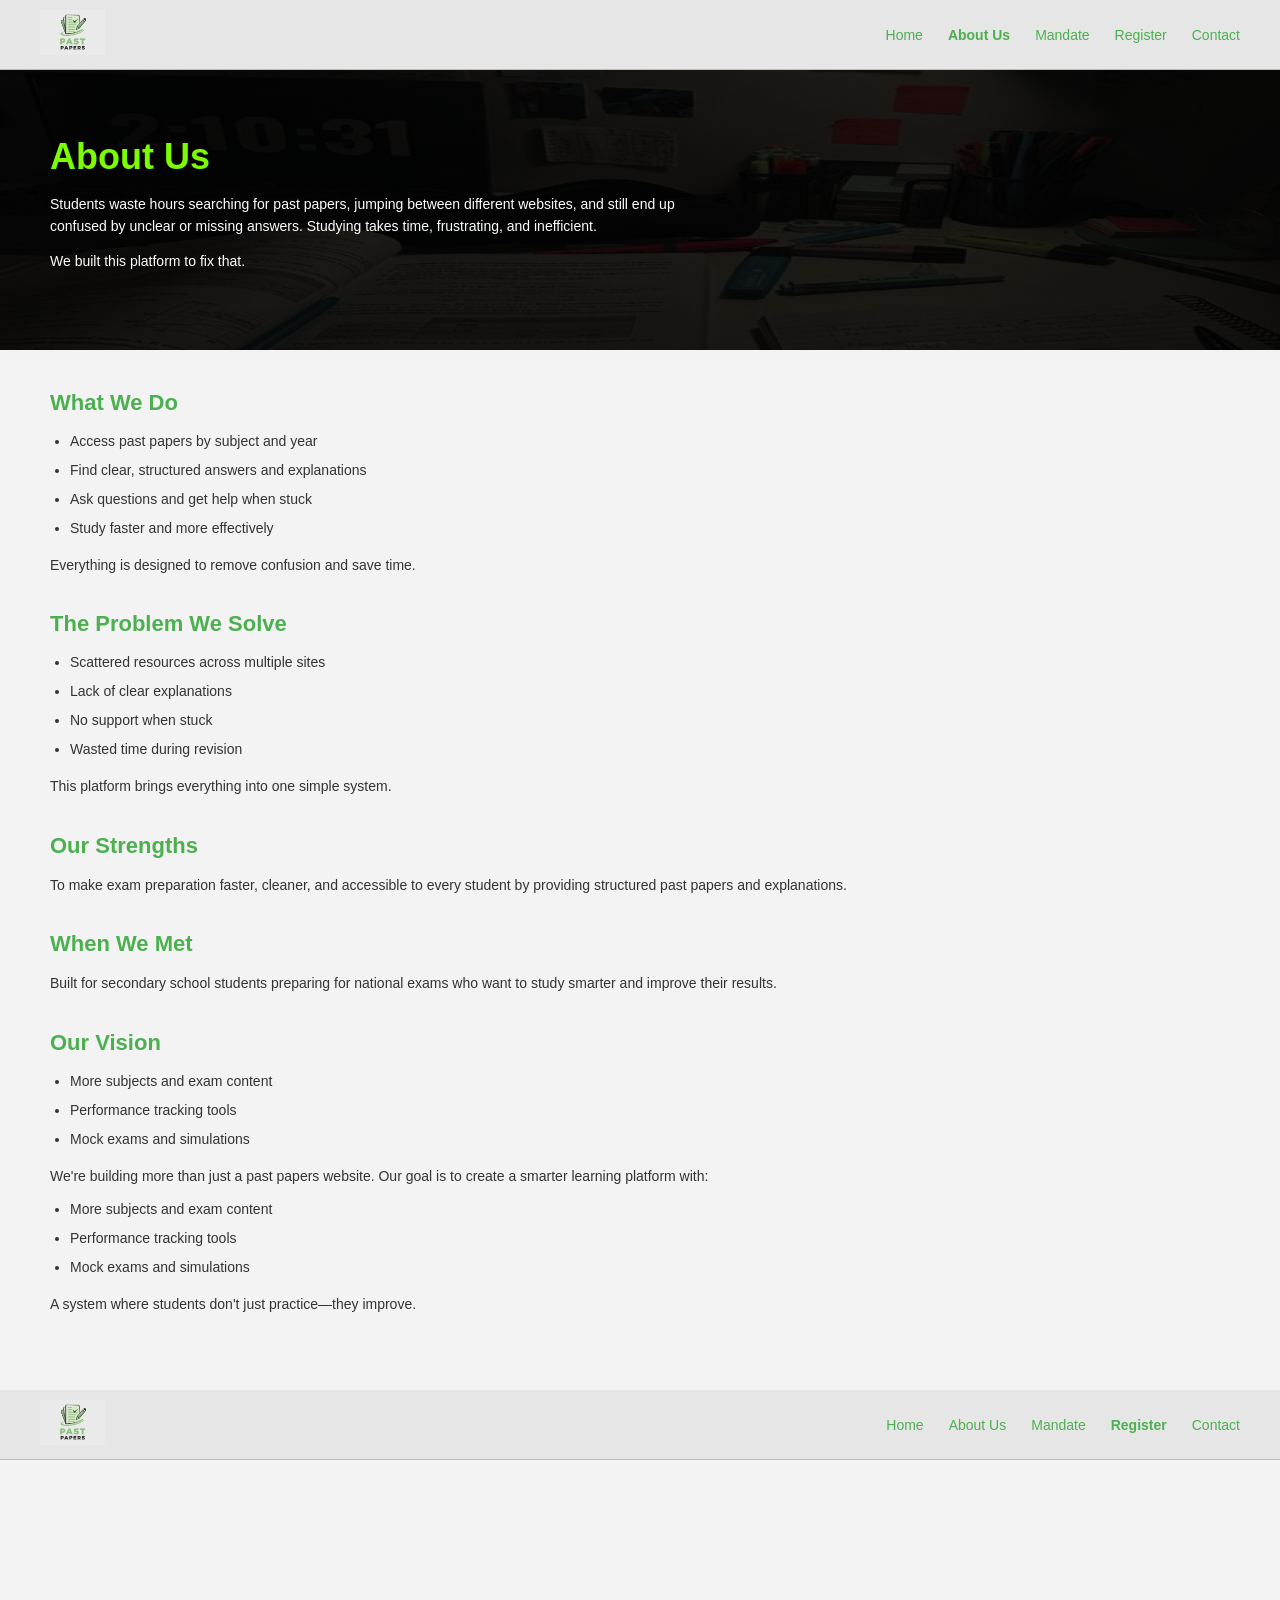
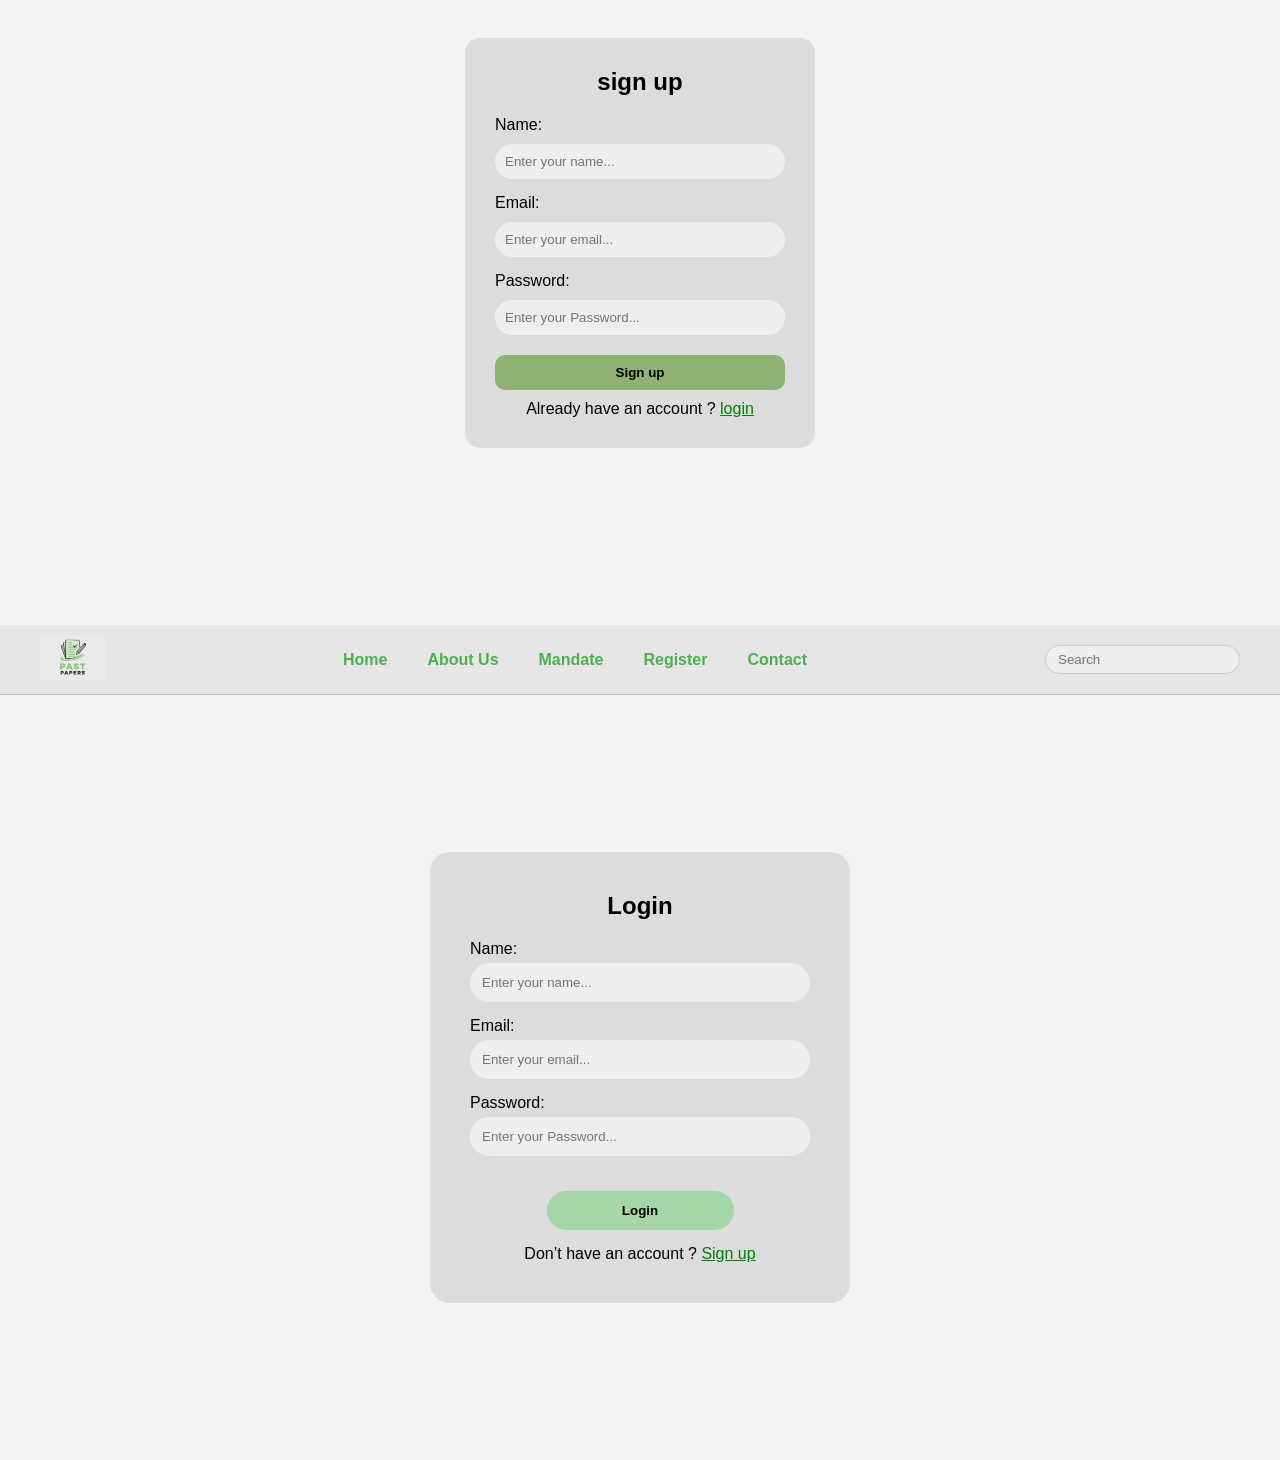
==== commit 77d5ba61: "deploy" ====
--- a/Index.html
+++ b/Index.html
@@ -8,17 +8,9 @@
 </head>
 <body>
     <div id="main">
-         
-  <nav>
-    <a href="#" onclick="showPage('home')">Home</a>
-    <a href="#" onclick="showPage('about')">About</a>
-    <a href="#" onclick="showPage('contact')">Contact</a>
-    <a href="#" onclick="showPage('register')">Register</a>
-  </nav>
-
-
+  <!-- Pages -->
   <section id="home">
-    <h1>Welcome</h1>
+    <!-- paste HOME.html content here -->
   </section>
 
   <section id="about">
@@ -34,7 +26,7 @@
     background: #f5f5f5;
 }
 
-
+/* NAV */
 nav {
     display: flex;
     justify-content: space-between;
@@ -147,802 +139,6 @@
     line-height: 1.5;
     font-size: 14px;
     color: #333;
-}
-.desktop-5 {
-  width: 100%;
-  position: relative;
-  background-color: var(--color-white);
-  overflow: hidden;
-  display: flex;
-  flex-direction: column;
-  align-items: flex-end;
-  padding: var(--padding-0) var(--padding-0) var(--padding-60);
-  box-sizing: border-box;
-  gap: 47px;
-  line-height: normal;
-  letter-spacing: normal;
-}
-.frame-parent {
-  align-self: stretch;
-  display: flex;
-  align-items: flex-start;
-  gap: 4625px;
-  max-width: 100%;
-  text-align: left;
-  font-size: var(--fs-24);
-  color: var(--color-darkseagreen-100);
-  font-family: var(--font-inter);
-}
-.search,
-.search-wrapper {
-  flex-shrink: 0;
-  display: flex;
-}
-.search-wrapper {
-  margin-left: -4745px;
-  flex-direction: column;
-  align-items: flex-start;
-  padding: 26px var(--padding-0) var(--padding-0);
-}
-.search {
-  width: 121px;
-  height: var(--height-28);
-  box-shadow: var(--shadow-drop);
-  border-radius: var(--Radius-Full);
-  background-color: var(--color-white);
-  border: var(--Stroke-Border) solid var(--color-gainsboro);
-  box-sizing: border-box;
-  overflow: hidden;
-  align-items: center;
-  padding: var(--Space-300) var(--Space-400);
-  gap: var(--Space-200);
-  min-width: 120px;
-}
-.search-icon,
-.value {
-  position: relative;
-  flex-shrink: 0;
-}
-.value {
-  width: calc(100% - 48px);
-  border: 0;
-  outline: 0;
-  font-family: var(--font-inter);
-  font-size: var(--fs-16);
-  background-color: transparent;
-  flex: 1;
-  line-height: 100%;
-  color: var(--color-darkgray);
-  text-align: left;
-  display: inline-block;
-}
-.search-icon {
-  height: var(--height-16);
-  width: var(--width-16);
-}
-.rectangle-parent {
-  width: 1440px;
-  box-shadow: var(--shadow-drop-1);
-  border-radius: var(--br-15);
-  background-color: var(--color-whitesmoke);
-  display: flex;
-  align-items: flex-start;
-  justify-content: space-between;
-  padding: 3px 17px var(--padding-0) var(--padding-0);
-  box-sizing: border-box;
-  gap: var(--gap-20);
-  flex-shrink: 0;
-  max-width: 100%;
-}
-.frame-child,
-.frame-item {
-  position: relative;
-  flex-shrink: 0;
-}
-.frame-child {
-  height: 90px;
-  width: 1440px;
-  box-shadow: var(--shadow-drop-1);
-  border-radius: var(--br-15);
-  background-color: var(--color-whitesmoke);
-  display: none;
-  max-width: 100%;
-}
-.frame-item {
-  height: 87px;
-  width: 128px;
-  object-fit: cover;
-  z-index: 1;
-}
-.frame-wrapper {
-  width: 947px;
-  display: flex;
-  flex-direction: column;
-  align-items: flex-start;
-  padding: 21px var(--padding-0) var(--padding-0);
-  box-sizing: border-box;
-  max-width: 100%;
-  flex-shrink: 0;
-}
-.navigation-links-parent {
-  align-self: stretch;
-  gap: 45px;
-  max-width: 100%;
-}
-.home-wrapper,
-.navigation-links,
-.navigation-links-parent {
-  display: flex;
-  align-items: flex-start;
-}
-.navigation-links {
-  flex: 1;
-  justify-content: space-between;
-  gap: var(--gap-20);
-  max-width: 100%;
-}
-.home-wrapper {
-  flex-direction: column;
-  padding: var(--padding-1) 13px var(--padding-0) var(--padding-0);
-}
-.home {
-  margin: 0;
-  position: relative;
-  font-size: inherit;
-  font-weight: 700;
-  font-family: inherit;
-  display: inline-block;
-  text-shadow: var(--text-shadow-1);
-  min-width: 76px;
-  z-index: 1;
-}
-.about-us-wrapper {
-  width: 129px;
-  display: flex;
-  flex-direction: column;
-  align-items: flex-start;
-  padding: var(--padding-1) var(--padding-0) var(--padding-0);
-  box-sizing: border-box;
-}
-.about-us,
-.register {
-  margin: 0;
-  position: relative;
-  font-size: inherit;
-  font-weight: 700;
-  font-family: inherit;
-  text-shadow: var(--text-shadow-1);
-  z-index: 1;
-}
-.about-us {
-  align-self: stretch;
-}
-.register {
-  width: 129px;
-  display: inline-block;
-  flex-shrink: 0;
-}
-.contact-parent {
-  width: 243px;
-  display: flex;
-  align-items: flex-start;
-}
-.contact {
-  height: 42px;
-  flex: 1;
-  position: relative;
-  text-decoration: underline;
-  display: inline-block;
-  text-shadow: var(--text-shadow-1);
-  z-index: 1;
-}
-.contact-search {
-  display: flex;
-  flex-direction: column;
-  align-items: flex-start;
-  padding: var(--padding-2) var(--padding-0) var(--padding-0);
-  margin-left: -6px;
-  position: relative;
-}
-.search2 {
-  cursor: pointer;
-  border: var(--Stroke-Border) solid var(--color-gainsboro);
-  padding: var(--Space-300) var(--Space-400);
-  background-color: var(--color-white);
-  width: 121px;
-  height: var(--height-28);
-  box-shadow: var(--shadow-drop);
-  border-radius: var(--Radius-Full);
-  box-sizing: border-box;
-  overflow: hidden;
-  flex-shrink: 0;
-  display: flex;
-  align-items: center;
-  gap: var(--Space-200);
-  min-width: 120px;
-}
-.desktop-5-inner {
-  width: 1368px;
-  justify-content: flex-end;
-  padding: var(--padding-0) 57px;
-  box-sizing: border-box;
-}
-.desktop-5-inner,
-.frame-group,
-.rectangle-group {
-  display: flex;
-  align-items: flex-start;
-  max-width: 100%;
-}
-.frame-group {
-  flex: 1;
-  justify-content: space-between;
-  gap: var(--gap-20);
-}
-.rectangle-group {
-  cursor: pointer;
-  border: 0;
-  padding: 17px 63px 19px 64px;
-  background-color: var(--color-darkseagreen-100);
-  border-radius: var(--br-20);
-  box-sizing: border-box;
-}
-.rectangle-container:hover,
-.rectangle-group:hover {
-  background-color: var(--color-darkseagreen-200);
-}
-.contact-us,
-.frame-inner {
-  position: relative;
-  flex-shrink: 0;
-}
-.frame-inner {
-  height: 79px;
-  width: 334px;
-  border-radius: var(--br-20);
-  background-color: var(--color-darkseagreen-100);
-  display: none;
-  max-width: 100%;
-}
-.contact-us {
-  font-size: 36px;
-  font-family: var(--font-inria-serif);
-  color: var(--color-black);
-  text-align: left;
-  z-index: 1;
-}
-.rectangle-container {
-  cursor: pointer;
-  border: 0;
-  padding: 24px 5px var(--padding-16) 29px;
-  background-color: var(--color-darkseagreen-100);
-  width: 423px;
-  border-radius: var(--br-20);
-  display: flex;
-  align-items: flex-start;
-  box-sizing: border-box;
-  max-width: 100%;
-}
-.rectangle-div,
-.were-here-to-container {
-  position: relative;
-  max-width: 100%;
-  flex-shrink: 0;
-}
-.rectangle-div {
-  height: 79px;
-  width: 423px;
-  border-radius: var(--br-20);
-  background-color: var(--color-darkseagreen-100);
-  display: none;
-}
-.were-here-to-container {
-  flex: 1;
-  font-size: var(--fs-32);
-  color: var(--color-black);
-  text-align: left;
-  display: inline-block;
-  z-index: 1;
-}
-.b {
-  font-family: var(--font-inria-serif);
-}
-.were-here-to {
-  font-family: var(--font-inter);
-}
-.contact-block-parent {
-  align-self: stretch;
-  height: 1159px;
-  position: relative;
-  max-width: 100%;
-}
-.block-with-illustration,
-.contact-block {
-  display: flex;
-  box-sizing: border-box;
-  max-width: 100%;
-}
-.contact-block {
-  position: absolute;
-  top: 0;
-  left: 0;
-  width: 100%;
-  height: 885px;
-  align-items: center;
-  padding: var(--padding-0) var(--padding-100);
-}
-.block-with-illustration {
-  height: 726px;
-  flex: 1;
-  border-radius: 45px;
-  background-color: var(--Grey);
-  align-items: flex-start;
-  padding: var(--padding-60) 11px 80px var(--padding-100);
-  gap: 10px;
-}
-.form {
-  height: 578px;
-  width: 577px;
-  flex-direction: column;
-  gap: 40px;
-  max-width: 100%;
-  text-align: left;
-  font-size: var(--fs-18);
-  color: var(--color-black);
-  font-family: var(--font-space-grotesk);
-}
-.form,
-.get-a-quote,
-.radio-buttons {
-  display: flex;
-  align-items: flex-start;
-}
-.radio-buttons {
-  flex-shrink: 0;
-}
-.get-a-quote {
-  height: var(--height-28);
-  width: 145px;
-  gap: 14px;
-}
-.radiobutton {
-  cursor: pointer;
-  margin: 0;
-  height: 30px;
-  width: 30px;
-  position: relative;
-  border-radius: 29px;
-  background-color: var(--color-white);
-  border: 1px solid var(--color-black);
-  box-sizing: border-box;
-}
-.get-a-quote-wrapper {
-  display: flex;
-  flex-direction: column;
-  align-items: flex-start;
-  padding: var(--padding-2) var(--padding-0) var(--padding-0);
-}
-.get-a-quote2 {
-  width: 103px;
-  height: 23px;
-  position: relative;
-  display: inline-block;
-}
-.field,
-.fields {
-  display: flex;
-  flex-direction: column;
-  align-items: flex-start;
-}
-.fields {
-  gap: 25px;
-  flex-shrink: 0;
-  font-size: var(--fs-16);
-}
-.field {
-  gap: var(--gap-5);
-}
-.name {
-  position: relative;
-  line-height: var(--lh-28);
-}
-.input {
-  width: 468px;
-  border-radius: var(--br-14);
-  background-color: var(--color-white);
-  border: 1px solid var(--color-black);
-  box-sizing: border-box;
-  overflow: hidden;
-  display: flex;
-  align-items: flex-start;
-  padding: var(--padding-16) var(--padding-30);
-}
-.name2 {
-  width: 100%;
-  border: 0;
-  outline: 0;
-  font-family: var(--font-space-grotesk);
-  font-size: var(--fs-18);
-  background-color: transparent;
-  height: 23px;
-  position: relative;
-  color: var(--color-gray-100);
-  text-align: left;
-  display: inline-block;
-  min-width: 29px;
-  padding: 0;
-}
-.input2 {
-  width: 469px;
-  border-radius: var(--br-14);
-  background-color: var(--color-white);
-  border: 1px solid var(--color-black);
-  box-sizing: border-box;
-  overflow: hidden;
-  display: flex;
-  align-items: flex-start;
-  padding: var(--padding-16) var(--padding-30);
-}
-.email2 {
-  width: 100%;
-  border: 0;
-  outline: 0;
-  font-family: var(--font-space-grotesk);
-  font-size: var(--fs-18);
-  background-color: transparent;
-  height: 23px;
-  position: relative;
-  color: var(--color-gray-100);
-  text-align: left;
-  display: inline-block;
-  min-width: 27px;
-  padding: 0;
-}
-.field3,
-.input3 {
-  width: 471px;
-  display: flex;
-  align-items: flex-start;
-}
-.field3 {
-  height: 223px;
-  flex-direction: column;
-  gap: var(--gap-5);
-}
-.input3 {
-  height: 190px;
-  border-radius: var(--br-14);
-  background-color: var(--color-white);
-  border: 1px solid var(--color-black);
-  box-sizing: border-box;
-  overflow: hidden;
-  flex-shrink: 0;
-  padding: 18px var(--padding-30);
-  font-size: var(--fs-18);
-  color: var(--color-gray-100);
-}
-.message2 {
-  position: relative;
-}
-.button {
-  cursor: pointer;
-  border: 1px solid var(--color-darkseagreen-100);
-  padding: var(--padding-20) 35px;
-  background-color: var(--color-darkseagreen-100);
-  width: 222px;
-  height: 55px;
-  box-shadow: 0 4px 4px rgba(114, 107, 107, 0.2);
-  border-radius: var(--br-20);
-  box-sizing: border-box;
-  display: flex;
-  align-items: center;
-  justify-content: center;
-  flex-shrink: 0;
-}
-.label {
-  position: relative;
-  font-size: var(--fs-24);
-  line-height: var(--lh-28);
-  font-family: var(--font-space-grotesk);
-  color: var(--color-black);
-  text-align: center;
-  flex-shrink: 0;
-}
-.illustration-icon {
-  width: 542px;
-  position: relative;
-  max-height: 100%;
-  object-fit: contain;
-  max-width: 100%;
-}
-.frame-container,
-.social-row-one-parent {
-  display: flex;
-  align-items: flex-start;
-  max-width: 100%;
-}
-.frame-container {
-  position: absolute;
-  top: 879px;
-  left: 195px;
-  width: 1145px;
-  height: 280px;
-  flex-direction: column;
-  text-align: left;
-  font-size: var(--fs-32);
-  color: var(--color-gray-200);
-  font-family: var(--font-inria-serif);
-}
-.social-row-one-parent {
-  align-self: stretch;
-  position: relative;
-  isolation: isolate;
-}
-.social-row-one {
-  height: 65px;
-  width: 328px;
-  position: absolute;
-  margin: 0 !important;
-  bottom: 60px;
-  left: 0;
-  flex-shrink: 0;
-}
-.tiktok-icon,
-.whatsapp-icon {
-  position: absolute;
-  height: 100%;
-  top: 0;
-  bottom: 0;
-  left: 257px;
-  max-height: 100%;
-  width: var(--width-71);
-  object-fit: cover;
-}
-.whatsapp-icon {
-  left: 0;
-}
-.social-row-two {
-  height: 74px;
-  width: 326px;
-  position: absolute;
-  margin: 0 !important;
-  bottom: -49px;
-  left: 2px;
-  flex-shrink: 0;
-}
-.instagram-icon,
-.twitter-icon {
-  position: absolute;
-  top: 9px;
-  left: 255px;
-  width: var(--width-71);
-  height: 65px;
-  object-fit: cover;
-}
-.instagram-icon {
-  top: 0;
-  left: 0;
-}
-.frame-div {
-  height: 231px;
-  flex: 1;
-  position: relative;
-  max-width: 100%;
-  flex-shrink: 0;
-}
-.rectangle-parent2 {
-  position: absolute;
-  top: 0;
-  left: 555px;
-  border-radius: 50px;
-  background-color: var(--color-darkseagreen-100);
-  border: 1px solid var(--color-midnightblue);
-  box-sizing: border-box;
-  width: 590px;
-  height: 231px;
-  display: flex;
-  align-items: flex-start;
-  padding: 25px 90px;
-  min-height: 231px;
-  max-width: 100%;
-  z-index: 1;
-}
-.frame-child2,
-.need-help-container {
-  position: relative;
-  flex-shrink: 0;
-  max-width: 100%;
-}
-.frame-child2 {
-  height: 231px;
-  width: 590px;
-  border-radius: 50px;
-  background-color: var(--color-darkseagreen-100);
-  border: 1px solid var(--color-midnightblue);
-  box-sizing: border-box;
-  display: none;
-}
-.need-help-container {
-  width: 391px;
-  display: inline-block;
-  z-index: 2;
-}
-.span {
-  color: var(--color-darkolivegreen);
-}
-.social-row-three {
-  position: absolute;
-  top: 6px;
-  left: 0;
-  width: 328px;
-  height: 65px;
-}
-.email-icon,
-.telegram-icon {
-  position: absolute;
-  height: 100%;
-  top: 0;
-  bottom: 0;
-  left: 0;
-  max-height: 100%;
-  width: var(--width-71);
-  object-fit: cover;
-  z-index: 1;
-}
-.telegram-icon {
-  left: 257px;
-}
-@media screen and (max-width: 1350px) {
-  .desktop-5-inner {
-    padding-left: var(--padding-28);
-    padding-right: var(--padding-28);
-    box-sizing: border-box;
-  }
-  .contact-block-parent {
-    height: auto;
-    min-height: 1159px;
-  }
-  .contact-block {
-    height: auto;
-  }
-  .block-with-illustration {
-    height: auto;
-    flex-wrap: wrap;
-    padding-left: 50px;
-    box-sizing: border-box;
-  }
-  .form,
-  .illustration-icon {
-    flex: 1;
-  }
-}
-@media screen and (max-width: 1125px) {
-  .frame-group {
-    flex-wrap: wrap;
-  }
-  .form {
-    min-width: 100%;
-  }
-}
-@media screen and (max-width: 800px) {
-  .desktop-5 {
-    gap: 23px;
-  }
-  .frame-parent {
-    gap: 2312px;
-  }
-  .navigation-links-parent {
-    gap: 22px;
-  }
-  .contact-block {
-    padding-left: 50px;
-    padding-right: 50px;
-    box-sizing: border-box;
-  }
-  .block-with-illustration {
-    padding-left: 25px;
-    box-sizing: border-box;
-  }
-  .form {
-    gap: var(--gap-20);
-  }
-  .need-help-container {
-    font-size: 26px;
-  }
-}
-@media screen and (max-width: 450px) {
-  .frame-parent {
-    gap: 1156px;
-  }
-  .contact-block,
-  .rectangle-group {
-    padding-left: var(--padding-20);
-    padding-right: var(--padding-20);
-    box-sizing: border-box;
-  }
-  .need-help-container {
-    font-size: 19px;
-  }
-}
-body {
-  margin: 0;
-  line-height: normal;
-}
-
-:root {
-  /* Figma Variables */
-
-  /* Spacing */
-  --Radius-Full: 9999px;
-  --Space-200: 8px;
-  --Space-300: 12px;
-  --Space-400: 16px;
-  --Stroke-Border: 1px;
-
-  /* Common Style Variables */
-
-  /* Color */
-  --color-black: #000;
-  --color-darkgray: #b3b3b3;
-  --color-darkolivegreen: #285124;
-  --color-darkseagreen-100: #b7f0b1;
-  --color-darkseagreen-200: #9ed696;
-  --color-gainsboro: #d9d9d9;
-  --color-gray-100: #898989;
-  --color-gray-200: #020202;
-  --color-midnightblue: #091a72;
-  --color-white: #fff;
-  --color-whitesmoke: #ececec;
-  --Grey: #f3f3f3;
-
-  /* Gap */
-  --gap-5: 5px;
-  --gap-20: 20px;
-
-  /* Padding */
-  --padding-0: 0px;
-  --padding-1: 1px;
-  --padding-2: 2px;
-  --padding-16: 16px;
-  --padding-20: 20px;
-  --padding-28: 28px;
-  --padding-30: 30px;
-  --padding-60: 60px;
-  --padding-100: 100px;
-
-  /* BorderRadius */
-  --br-14: 14px;
-  --br-15: 15px;
-  --br-20: 20px;
-
-  /* Font */
-  --font-inria-serif: Inria Serif;
-  --font-inter: Inter;
-  --font-space-grotesk: Space Grotesk;
-
-  /* FontSize */
-  --fs-16: 16px;
-  --fs-18: 18px;
-  --fs-24: 24px;
-  --fs-32: 32px;
-
-  /* Shadows */
-  --shadow-drop: 0px 4px 4px rgba(0, 0, 0, 0.25);
-  --shadow-drop-1: 0px 4px 7px rgba(0, 0, 0, 0.25);
-  --text-shadow-1: 1px 0 0 rgba(0, 0, 0, 0.65), 0 1px 0 rgba(0, 0, 0, 0.65),
-    -1px 0 0 rgba(0, 0, 0, 0.65), 0 -1px 0 rgba(0, 0, 0, 0.65);
-
-  /* WidthHeights */
-  --height-16: 16px;
-  --height-28: 28px;
-  --width-16: 16px;
-  --width-71: 71px;
-
-  /* LineHeights */
-  --lh-28: 28px;
-
-  --left-0: 0px;
-  --top-0: 0px;
 }
 </style>
 
@@ -1025,178 +221,6 @@
   </section>
 
   <section id="contact">
-    <div class="desktop-5">
-      <header class="frame-parent">
-        <div class="search-wrapper">
-          <div class="search">
-            <input class="value" placeholder="Search" type="text" />
-
-            <svg xmlns="http://www.w3.org/2000/svg" width="16" height="16" viewBox="0 0 16 16" fill="none">
-<path d="M14 14L11.1 11.1M12.6667 7.33333C12.6667 10.2789 10.2789 12.6667 7.33333 12.6667C4.38781 12.6667 2 10.2789 2 7.33333C2 4.38781 4.38781 2 7.33333 2C10.2789 2 12.6667 4.38781 12.6667 7.33333Z" stroke="#1E1E1E" stroke-width="1.6" stroke-linecap="round" stroke-linejoin="round"/>
-</svg>
-          </div>
-        </div>
-        <div class="rectangle-parent">
-          <div class="frame-child"></div>
-          <img
-            class="frame-item"
-            loading="lazy"
-            alt=""
-            src="./public/Rectangle-8@2x.png"
-          />
-
-          <div class="frame-wrapper">
-            <div class="navigation-links-parent">
-              <div class="navigation-links">
-                <div class="home-wrapper">
-                  <h3 class="home">Home</h3>
-                </div>
-                <div class="about-us-wrapper">
-                  <h3 class="about-us">About Us</h3>
-                </div>
-                <div class="about-us-wrapper">
-                  <h3 class="about-us">Mandate</h3>
-                </div>
-                <h3 class="register">Register</h3>
-              </div>
-              <div class="contact-parent">
-                <b class="contact">Contact</b>
-                <div class="contact-search">
-                  <button class="search2">
-                    <input class="value" placeholder="Search" type="text" />
-
-                    <img class="search-icon" alt="" src="./public/Search.svg" />
-                  </button>
-                </div>
-              </div>
-            </div>
-          </div>
-        </div>
-      </header>
-      <div class="desktop-5-inner">
-        <div class="frame-group">
-          <button class="rectangle-group">
-            <div class="frame-inner"></div>
-            <b class="contact-us">CONTACT US</b>
-          </button>
-          <button class="rectangle-container">
-            <div class="rectangle-div"></div>
-            <div class="were-here-to-container">
-              <b class="b">🤏🏽😊 </b>
-              <b class="were-here-to">We’re here to help!</b>
-            </div>
-          </button>
-        </div>
-      </div>
-      <main class="contact-block-parent">
-        <section class="contact-block">
-          <div class="block-with-illustration">
-            <section class="form">
-              <div class="radio-buttons">
-                <div class="get-a-quote">
-                  <input class="radiobutton" type="radio" />
-
-                  <div class="get-a-quote-wrapper">
-                    <div class="get-a-quote2">Get a Quote</div>
-                  </div>
-                </div>
-              </div>
-              <div class="fields">
-                <div class="field">
-                  <div class="name">Name</div>
-                  <div class="input">
-                    <input class="name2" placeholder="Name" type="text" />
-                  </div>
-                </div>
-                <div class="field">
-                  <div class="name">Email*</div>
-                  <div class="input2">
-                    <input class="email2" placeholder="Email" type="text" />
-                  </div>
-                </div>
-                <div class="field3">
-                  <div class="name">Message*</div>
-                  <div class="input3">
-                    <div class="message2">Message</div>
-                  </div>
-                </div>
-              </div>
-              <button class="button">
-                <b class="label">Send Message</b>
-              </button>
-            </section>
-            <img
-              class="illustration-icon"
-              loading="lazy"
-              alt=""
-              src="./public/Illustration.svg"
-            />
-          </div>
-        </section>
-        <section class="frame-container">
-          <div class="social-row-one-parent">
-            <div class="social-row-one">
-              <img
-                class="tiktok-icon"
-                loading="lazy"
-                alt=""
-                src="assets/TikTok.png"
-              />
-
-              <img
-                class="whatsapp-icon"
-                loading="lazy"
-                alt=""
-                src="assets/Whatsapp.png"
-              />
-            </div>
-            <div class="social-row-two">
-              <img
-                class="twitter-icon"
-                loading="lazy"
-                alt=""
-                src="assets/Twitter.png"
-              />
-
-              <img
-                class="instagram-icon"
-                loading="lazy"
-                alt=""
-                src="assets/Instagram.png"
-              />
-            </div>
-            <div class="frame-div">
-              <div class="rectangle-parent2">
-                <div class="frame-child2"></div>
-                <b class="need-help-container">
-                  <span
-                    >Need help? 😊<br />
-                    Send us a message and we’ll respond quickly. We’re happy to
-                    assist you</span
-                  >
-                  <span class="span">!</span>
-                </b>
-              </div>
-              <div class="social-row-three">
-                <img
-                  class="email-icon"
-                  loading="lazy"
-                  alt=""
-                  src="assets/Email.png"
-                />
-
-                <img
-                  class="telegram-icon"
-                  loading="lazy"
-                  alt=""
-                  src="assets/Telegram.png"
-                />
-              </div>
-            </div>
-          </div>
-        </section>
-      </main>
-    </div>
     <!-- paste contact.html content here -->
   </section>
 
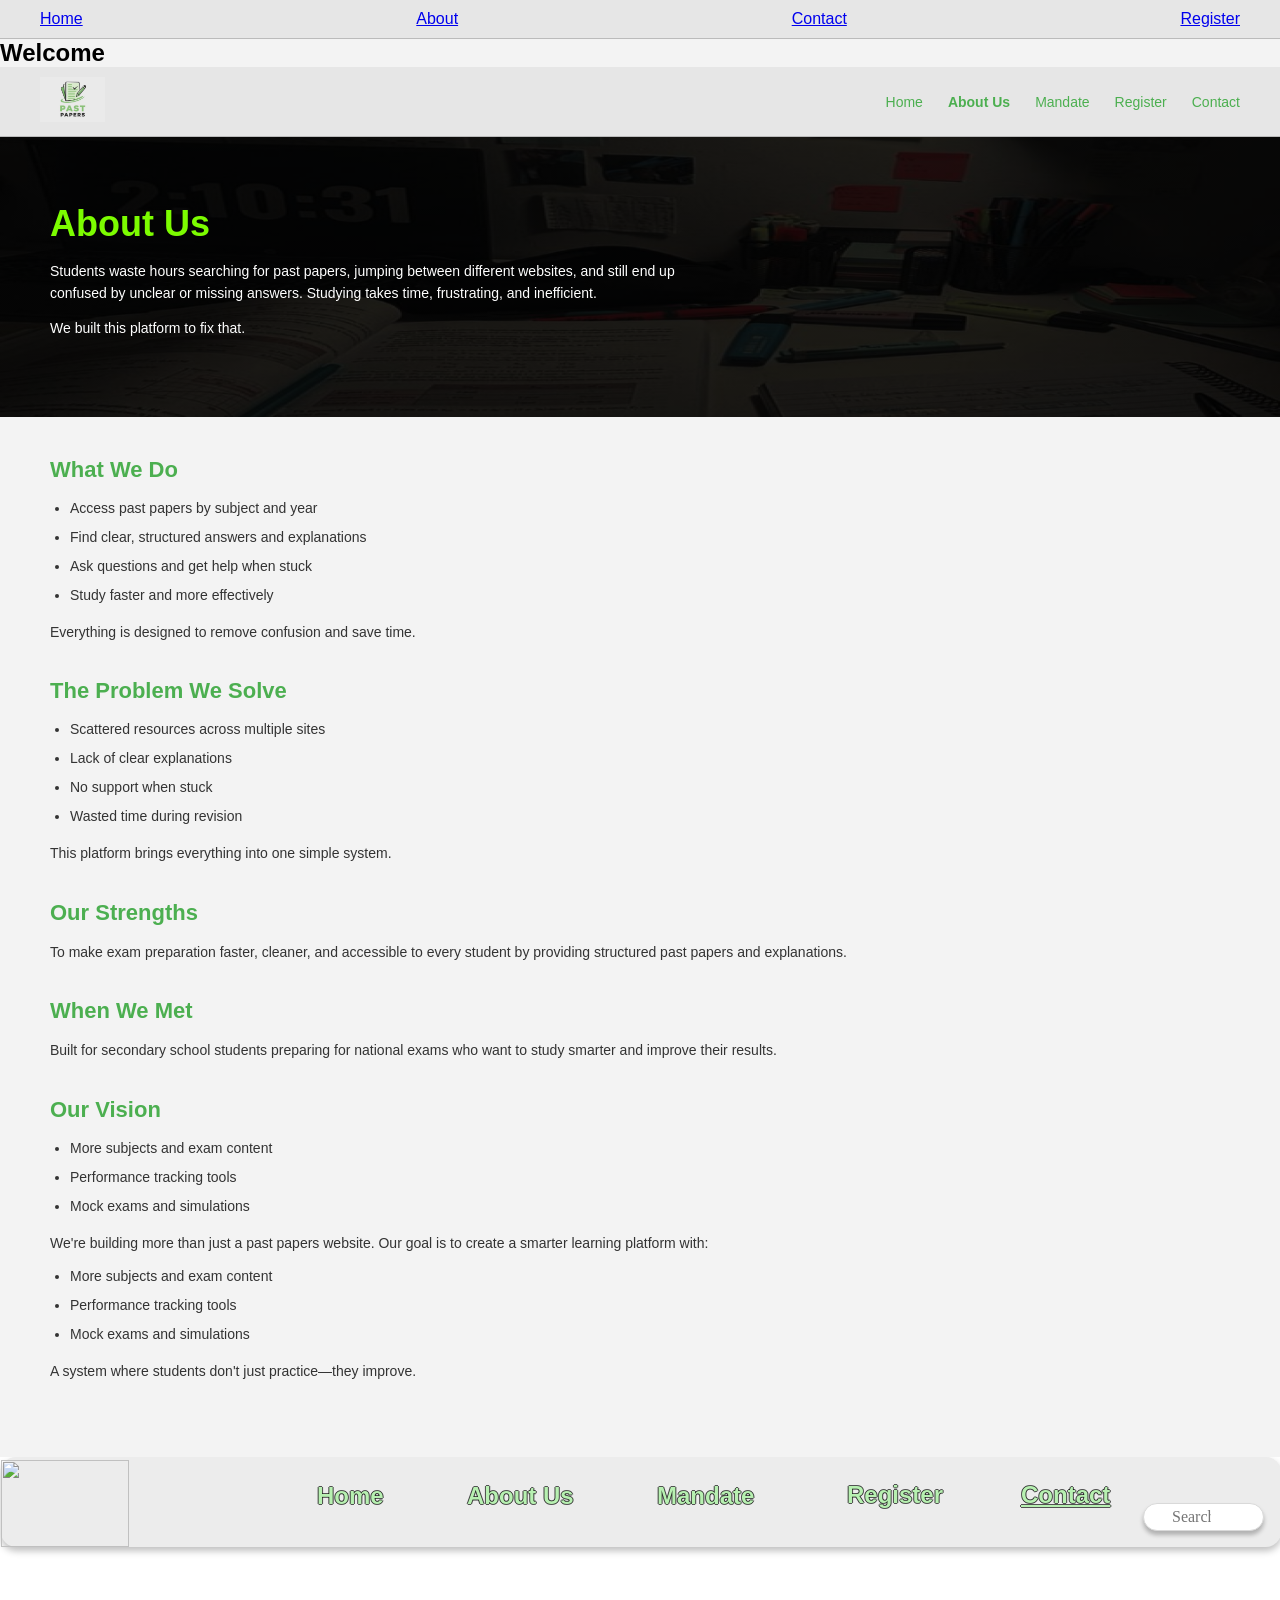
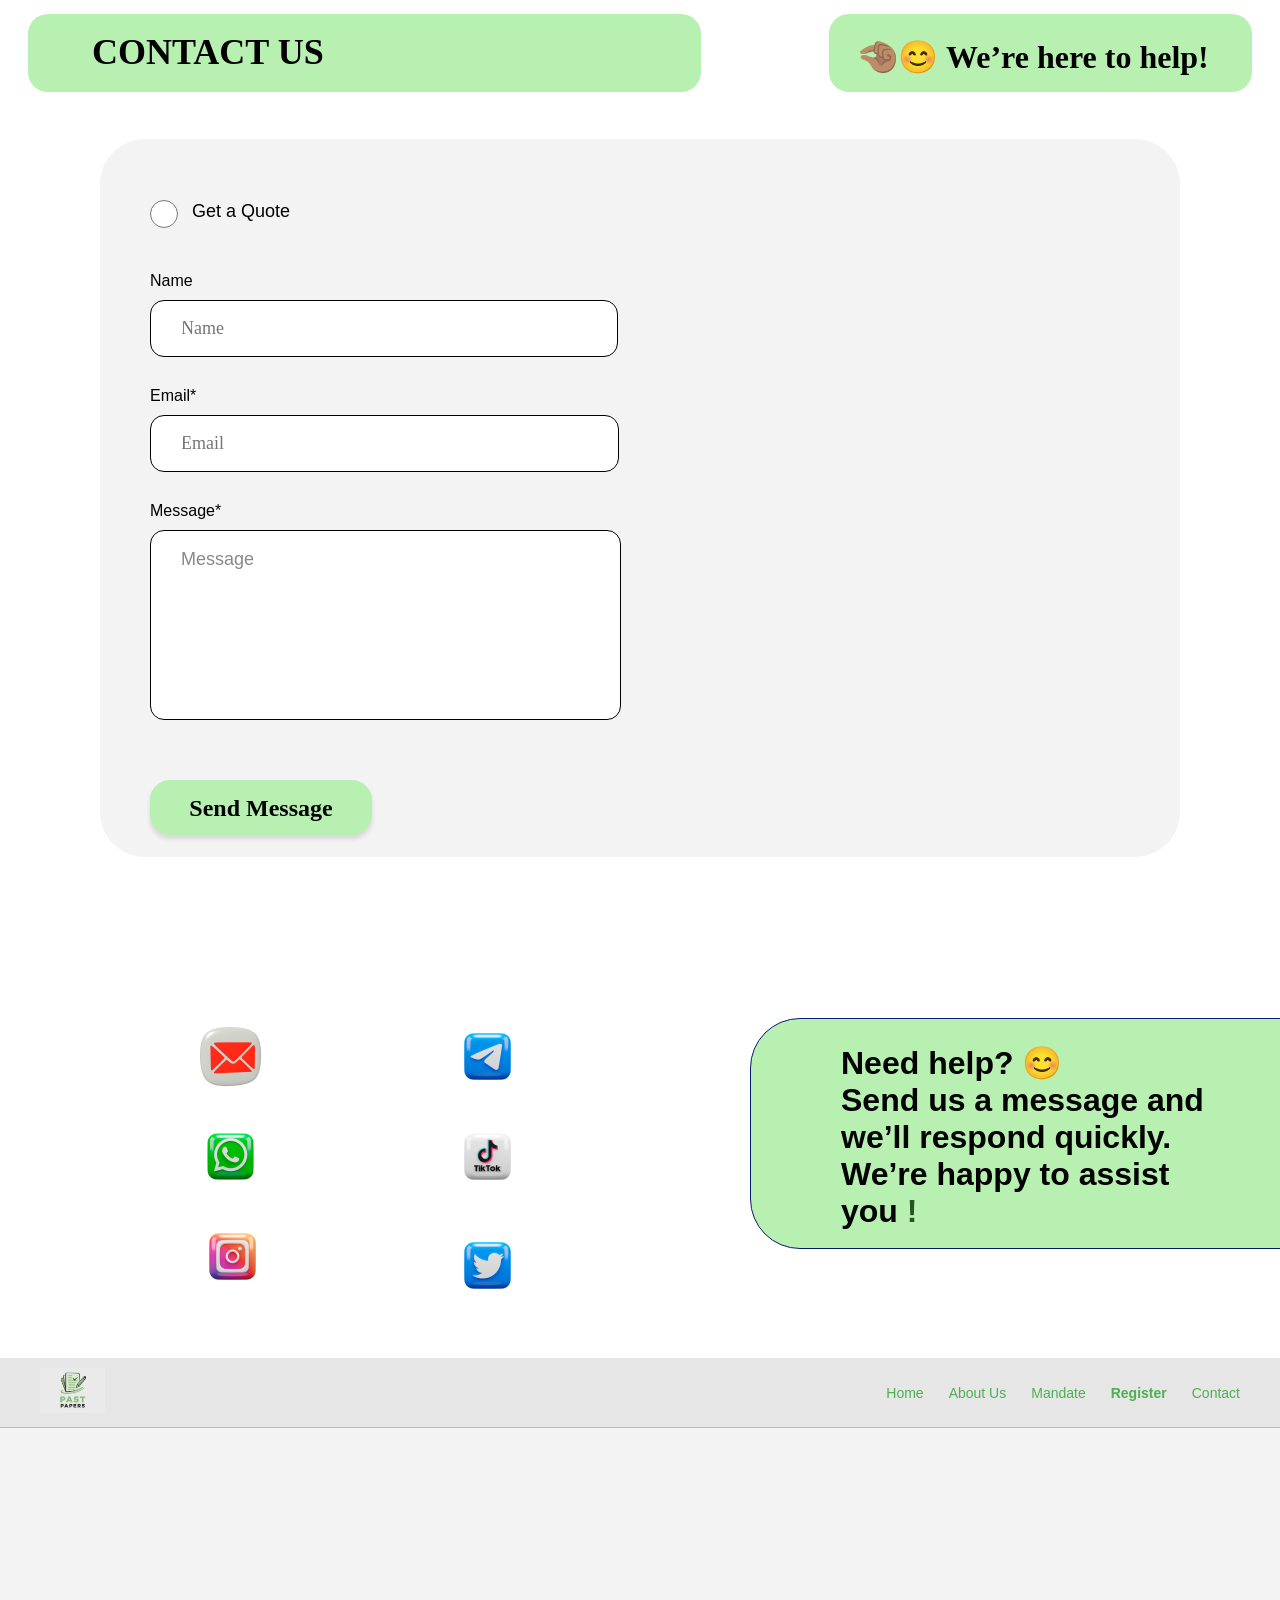
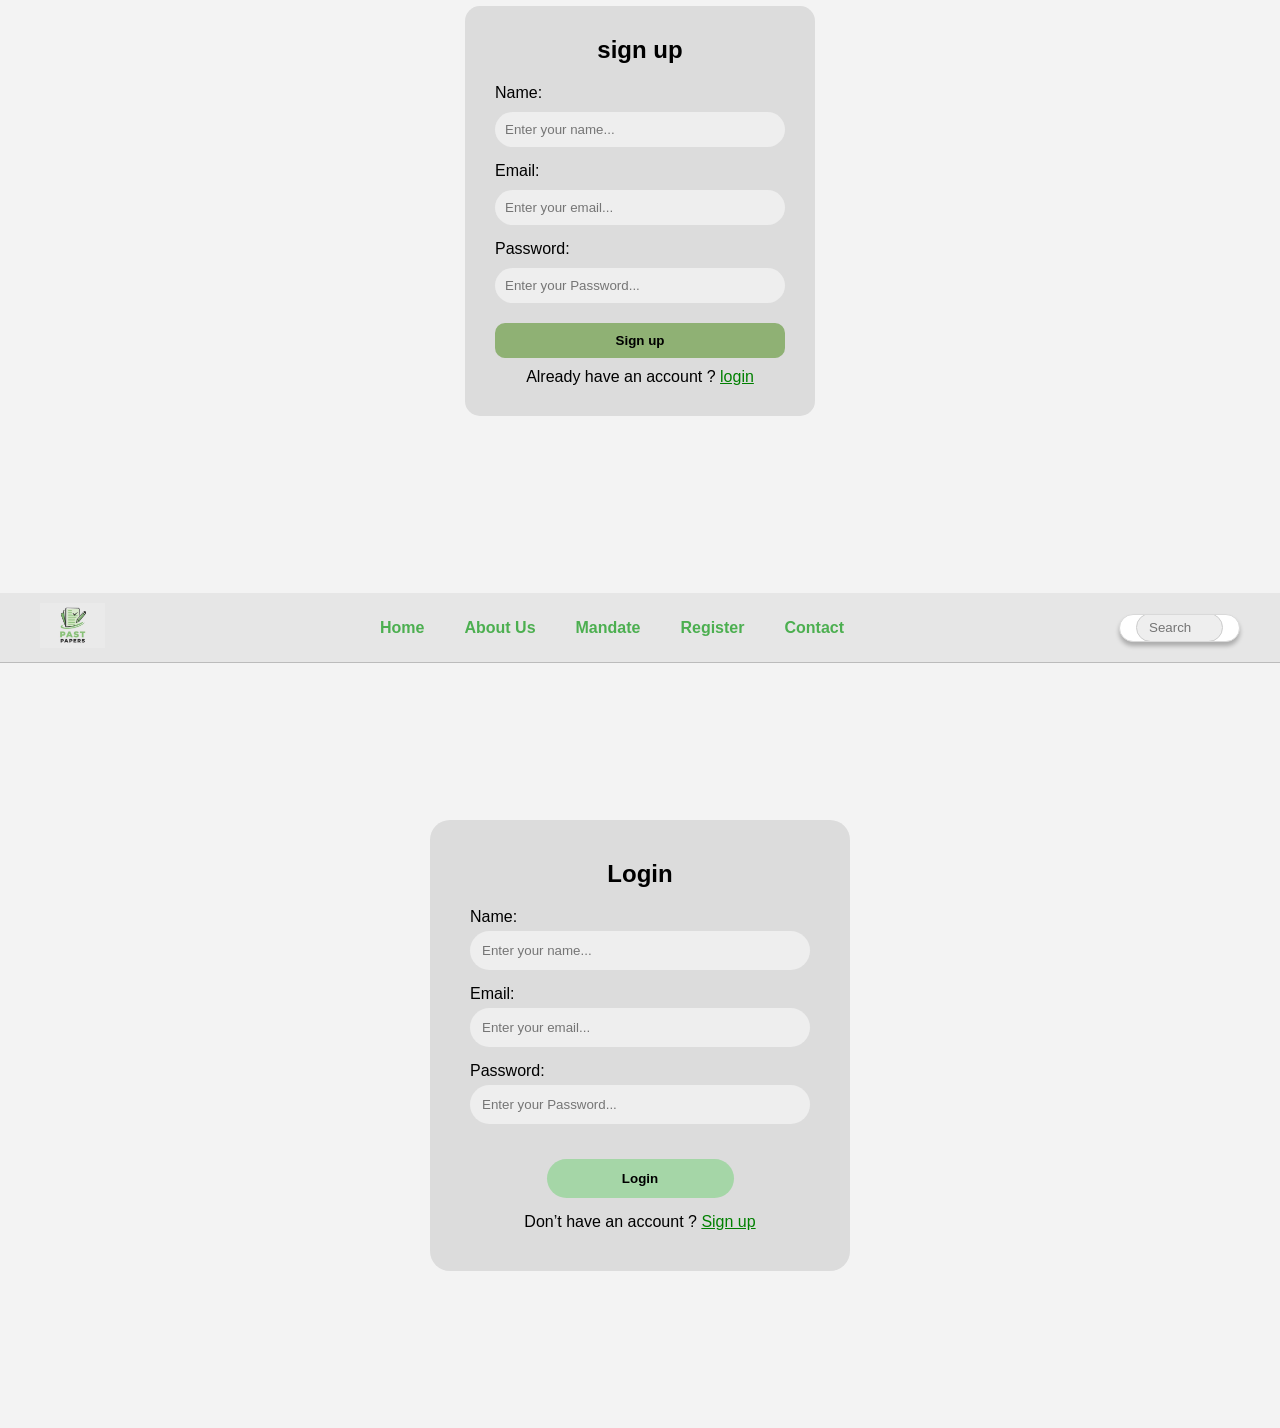
==== commit 2aac1638: "Merge branch 'Teta' of https://github.com/hirwa190-pixel/Past-Papers into Moses" ====
--- a/Index.html
+++ b/Index.html
@@ -8,9 +8,17 @@
 </head>
 <body>
     <div id="main">
-  <!-- Pages -->
+         
+  <nav>
+    <a href="#" onclick="showPage('home')">Home</a>
+    <a href="#" onclick="showPage('about')">About</a>
+    <a href="#" onclick="showPage('contact')">Contact</a>
+    <a href="#" onclick="showPage('register')">Register</a>
+  </nav>
+
+
   <section id="home">
-    <!-- paste HOME.html content here -->
+    <h1>Welcome</h1>
   </section>
 
   <section id="about">
@@ -26,7 +34,7 @@
     background: #f5f5f5;
 }
 
-/* NAV */
+
 nav {
     display: flex;
     justify-content: space-between;
@@ -139,6 +147,802 @@
     line-height: 1.5;
     font-size: 14px;
     color: #333;
+}
+.desktop-5 {
+  width: 100%;
+  position: relative;
+  background-color: var(--color-white);
+  overflow: hidden;
+  display: flex;
+  flex-direction: column;
+  align-items: flex-end;
+  padding: var(--padding-0) var(--padding-0) var(--padding-60);
+  box-sizing: border-box;
+  gap: 47px;
+  line-height: normal;
+  letter-spacing: normal;
+}
+.frame-parent {
+  align-self: stretch;
+  display: flex;
+  align-items: flex-start;
+  gap: 4625px;
+  max-width: 100%;
+  text-align: left;
+  font-size: var(--fs-24);
+  color: var(--color-darkseagreen-100);
+  font-family: var(--font-inter);
+}
+.search,
+.search-wrapper {
+  flex-shrink: 0;
+  display: flex;
+}
+.search-wrapper {
+  margin-left: -4745px;
+  flex-direction: column;
+  align-items: flex-start;
+  padding: 26px var(--padding-0) var(--padding-0);
+}
+.search {
+  width: 121px;
+  height: var(--height-28);
+  box-shadow: var(--shadow-drop);
+  border-radius: var(--Radius-Full);
+  background-color: var(--color-white);
+  border: var(--Stroke-Border) solid var(--color-gainsboro);
+  box-sizing: border-box;
+  overflow: hidden;
+  align-items: center;
+  padding: var(--Space-300) var(--Space-400);
+  gap: var(--Space-200);
+  min-width: 120px;
+}
+.search-icon,
+.value {
+  position: relative;
+  flex-shrink: 0;
+}
+.value {
+  width: calc(100% - 48px);
+  border: 0;
+  outline: 0;
+  font-family: var(--font-inter);
+  font-size: var(--fs-16);
+  background-color: transparent;
+  flex: 1;
+  line-height: 100%;
+  color: var(--color-darkgray);
+  text-align: left;
+  display: inline-block;
+}
+.search-icon {
+  height: var(--height-16);
+  width: var(--width-16);
+}
+.rectangle-parent {
+  width: 1440px;
+  box-shadow: var(--shadow-drop-1);
+  border-radius: var(--br-15);
+  background-color: var(--color-whitesmoke);
+  display: flex;
+  align-items: flex-start;
+  justify-content: space-between;
+  padding: 3px 17px var(--padding-0) var(--padding-0);
+  box-sizing: border-box;
+  gap: var(--gap-20);
+  flex-shrink: 0;
+  max-width: 100%;
+}
+.frame-child,
+.frame-item {
+  position: relative;
+  flex-shrink: 0;
+}
+.frame-child {
+  height: 90px;
+  width: 1440px;
+  box-shadow: var(--shadow-drop-1);
+  border-radius: var(--br-15);
+  background-color: var(--color-whitesmoke);
+  display: none;
+  max-width: 100%;
+}
+.frame-item {
+  height: 87px;
+  width: 128px;
+  object-fit: cover;
+  z-index: 1;
+}
+.frame-wrapper {
+  width: 947px;
+  display: flex;
+  flex-direction: column;
+  align-items: flex-start;
+  padding: 21px var(--padding-0) var(--padding-0);
+  box-sizing: border-box;
+  max-width: 100%;
+  flex-shrink: 0;
+}
+.navigation-links-parent {
+  align-self: stretch;
+  gap: 45px;
+  max-width: 100%;
+}
+.home-wrapper,
+.navigation-links,
+.navigation-links-parent {
+  display: flex;
+  align-items: flex-start;
+}
+.navigation-links {
+  flex: 1;
+  justify-content: space-between;
+  gap: var(--gap-20);
+  max-width: 100%;
+}
+.home-wrapper {
+  flex-direction: column;
+  padding: var(--padding-1) 13px var(--padding-0) var(--padding-0);
+}
+.home {
+  margin: 0;
+  position: relative;
+  font-size: inherit;
+  font-weight: 700;
+  font-family: inherit;
+  display: inline-block;
+  text-shadow: var(--text-shadow-1);
+  min-width: 76px;
+  z-index: 1;
+}
+.about-us-wrapper {
+  width: 129px;
+  display: flex;
+  flex-direction: column;
+  align-items: flex-start;
+  padding: var(--padding-1) var(--padding-0) var(--padding-0);
+  box-sizing: border-box;
+}
+.about-us,
+.register {
+  margin: 0;
+  position: relative;
+  font-size: inherit;
+  font-weight: 700;
+  font-family: inherit;
+  text-shadow: var(--text-shadow-1);
+  z-index: 1;
+}
+.about-us {
+  align-self: stretch;
+}
+.register {
+  width: 129px;
+  display: inline-block;
+  flex-shrink: 0;
+}
+.contact-parent {
+  width: 243px;
+  display: flex;
+  align-items: flex-start;
+}
+.contact {
+  height: 42px;
+  flex: 1;
+  position: relative;
+  text-decoration: underline;
+  display: inline-block;
+  text-shadow: var(--text-shadow-1);
+  z-index: 1;
+}
+.contact-search {
+  display: flex;
+  flex-direction: column;
+  align-items: flex-start;
+  padding: var(--padding-2) var(--padding-0) var(--padding-0);
+  margin-left: -6px;
+  position: relative;
+}
+.search2 {
+  cursor: pointer;
+  border: var(--Stroke-Border) solid var(--color-gainsboro);
+  padding: var(--Space-300) var(--Space-400);
+  background-color: var(--color-white);
+  width: 121px;
+  height: var(--height-28);
+  box-shadow: var(--shadow-drop);
+  border-radius: var(--Radius-Full);
+  box-sizing: border-box;
+  overflow: hidden;
+  flex-shrink: 0;
+  display: flex;
+  align-items: center;
+  gap: var(--Space-200);
+  min-width: 120px;
+}
+.desktop-5-inner {
+  width: 1368px;
+  justify-content: flex-end;
+  padding: var(--padding-0) 57px;
+  box-sizing: border-box;
+}
+.desktop-5-inner,
+.frame-group,
+.rectangle-group {
+  display: flex;
+  align-items: flex-start;
+  max-width: 100%;
+}
+.frame-group {
+  flex: 1;
+  justify-content: space-between;
+  gap: var(--gap-20);
+}
+.rectangle-group {
+  cursor: pointer;
+  border: 0;
+  padding: 17px 63px 19px 64px;
+  background-color: var(--color-darkseagreen-100);
+  border-radius: var(--br-20);
+  box-sizing: border-box;
+}
+.rectangle-container:hover,
+.rectangle-group:hover {
+  background-color: var(--color-darkseagreen-200);
+}
+.contact-us,
+.frame-inner {
+  position: relative;
+  flex-shrink: 0;
+}
+.frame-inner {
+  height: 79px;
+  width: 334px;
+  border-radius: var(--br-20);
+  background-color: var(--color-darkseagreen-100);
+  display: none;
+  max-width: 100%;
+}
+.contact-us {
+  font-size: 36px;
+  font-family: var(--font-inria-serif);
+  color: var(--color-black);
+  text-align: left;
+  z-index: 1;
+}
+.rectangle-container {
+  cursor: pointer;
+  border: 0;
+  padding: 24px 5px var(--padding-16) 29px;
+  background-color: var(--color-darkseagreen-100);
+  width: 423px;
+  border-radius: var(--br-20);
+  display: flex;
+  align-items: flex-start;
+  box-sizing: border-box;
+  max-width: 100%;
+}
+.rectangle-div,
+.were-here-to-container {
+  position: relative;
+  max-width: 100%;
+  flex-shrink: 0;
+}
+.rectangle-div {
+  height: 79px;
+  width: 423px;
+  border-radius: var(--br-20);
+  background-color: var(--color-darkseagreen-100);
+  display: none;
+}
+.were-here-to-container {
+  flex: 1;
+  font-size: var(--fs-32);
+  color: var(--color-black);
+  text-align: left;
+  display: inline-block;
+  z-index: 1;
+}
+.b {
+  font-family: var(--font-inria-serif);
+}
+.were-here-to {
+  font-family: var(--font-inter);
+}
+.contact-block-parent {
+  align-self: stretch;
+  height: 1159px;
+  position: relative;
+  max-width: 100%;
+}
+.block-with-illustration,
+.contact-block {
+  display: flex;
+  box-sizing: border-box;
+  max-width: 100%;
+}
+.contact-block {
+  position: absolute;
+  top: 0;
+  left: 0;
+  width: 100%;
+  height: 885px;
+  align-items: center;
+  padding: var(--padding-0) var(--padding-100);
+}
+.block-with-illustration {
+  height: 726px;
+  flex: 1;
+  border-radius: 45px;
+  background-color: var(--Grey);
+  align-items: flex-start;
+  padding: var(--padding-60) 11px 80px var(--padding-100);
+  gap: 10px;
+}
+.form {
+  height: 578px;
+  width: 577px;
+  flex-direction: column;
+  gap: 40px;
+  max-width: 100%;
+  text-align: left;
+  font-size: var(--fs-18);
+  color: var(--color-black);
+  font-family: var(--font-space-grotesk);
+}
+.form,
+.get-a-quote,
+.radio-buttons {
+  display: flex;
+  align-items: flex-start;
+}
+.radio-buttons {
+  flex-shrink: 0;
+}
+.get-a-quote {
+  height: var(--height-28);
+  width: 145px;
+  gap: 14px;
+}
+.radiobutton {
+  cursor: pointer;
+  margin: 0;
+  height: 30px;
+  width: 30px;
+  position: relative;
+  border-radius: 29px;
+  background-color: var(--color-white);
+  border: 1px solid var(--color-black);
+  box-sizing: border-box;
+}
+.get-a-quote-wrapper {
+  display: flex;
+  flex-direction: column;
+  align-items: flex-start;
+  padding: var(--padding-2) var(--padding-0) var(--padding-0);
+}
+.get-a-quote2 {
+  width: 103px;
+  height: 23px;
+  position: relative;
+  display: inline-block;
+}
+.field,
+.fields {
+  display: flex;
+  flex-direction: column;
+  align-items: flex-start;
+}
+.fields {
+  gap: 25px;
+  flex-shrink: 0;
+  font-size: var(--fs-16);
+}
+.field {
+  gap: var(--gap-5);
+}
+.name {
+  position: relative;
+  line-height: var(--lh-28);
+}
+.input {
+  width: 468px;
+  border-radius: var(--br-14);
+  background-color: var(--color-white);
+  border: 1px solid var(--color-black);
+  box-sizing: border-box;
+  overflow: hidden;
+  display: flex;
+  align-items: flex-start;
+  padding: var(--padding-16) var(--padding-30);
+}
+.name2 {
+  width: 100%;
+  border: 0;
+  outline: 0;
+  font-family: var(--font-space-grotesk);
+  font-size: var(--fs-18);
+  background-color: transparent;
+  height: 23px;
+  position: relative;
+  color: var(--color-gray-100);
+  text-align: left;
+  display: inline-block;
+  min-width: 29px;
+  padding: 0;
+}
+.input2 {
+  width: 469px;
+  border-radius: var(--br-14);
+  background-color: var(--color-white);
+  border: 1px solid var(--color-black);
+  box-sizing: border-box;
+  overflow: hidden;
+  display: flex;
+  align-items: flex-start;
+  padding: var(--padding-16) var(--padding-30);
+}
+.email2 {
+  width: 100%;
+  border: 0;
+  outline: 0;
+  font-family: var(--font-space-grotesk);
+  font-size: var(--fs-18);
+  background-color: transparent;
+  height: 23px;
+  position: relative;
+  color: var(--color-gray-100);
+  text-align: left;
+  display: inline-block;
+  min-width: 27px;
+  padding: 0;
+}
+.field3,
+.input3 {
+  width: 471px;
+  display: flex;
+  align-items: flex-start;
+}
+.field3 {
+  height: 223px;
+  flex-direction: column;
+  gap: var(--gap-5);
+}
+.input3 {
+  height: 190px;
+  border-radius: var(--br-14);
+  background-color: var(--color-white);
+  border: 1px solid var(--color-black);
+  box-sizing: border-box;
+  overflow: hidden;
+  flex-shrink: 0;
+  padding: 18px var(--padding-30);
+  font-size: var(--fs-18);
+  color: var(--color-gray-100);
+}
+.message2 {
+  position: relative;
+}
+.button {
+  cursor: pointer;
+  border: 1px solid var(--color-darkseagreen-100);
+  padding: var(--padding-20) 35px;
+  background-color: var(--color-darkseagreen-100);
+  width: 222px;
+  height: 55px;
+  box-shadow: 0 4px 4px rgba(114, 107, 107, 0.2);
+  border-radius: var(--br-20);
+  box-sizing: border-box;
+  display: flex;
+  align-items: center;
+  justify-content: center;
+  flex-shrink: 0;
+}
+.label {
+  position: relative;
+  font-size: var(--fs-24);
+  line-height: var(--lh-28);
+  font-family: var(--font-space-grotesk);
+  color: var(--color-black);
+  text-align: center;
+  flex-shrink: 0;
+}
+.illustration-icon {
+  width: 542px;
+  position: relative;
+  max-height: 100%;
+  object-fit: contain;
+  max-width: 100%;
+}
+.frame-container,
+.social-row-one-parent {
+  display: flex;
+  align-items: flex-start;
+  max-width: 100%;
+}
+.frame-container {
+  position: absolute;
+  top: 879px;
+  left: 195px;
+  width: 1145px;
+  height: 280px;
+  flex-direction: column;
+  text-align: left;
+  font-size: var(--fs-32);
+  color: var(--color-gray-200);
+  font-family: var(--font-inria-serif);
+}
+.social-row-one-parent {
+  align-self: stretch;
+  position: relative;
+  isolation: isolate;
+}
+.social-row-one {
+  height: 65px;
+  width: 328px;
+  position: absolute;
+  margin: 0 !important;
+  bottom: 60px;
+  left: 0;
+  flex-shrink: 0;
+}
+.tiktok-icon,
+.whatsapp-icon {
+  position: absolute;
+  height: 100%;
+  top: 0;
+  bottom: 0;
+  left: 257px;
+  max-height: 100%;
+  width: var(--width-71);
+  object-fit: cover;
+}
+.whatsapp-icon {
+  left: 0;
+}
+.social-row-two {
+  height: 74px;
+  width: 326px;
+  position: absolute;
+  margin: 0 !important;
+  bottom: -49px;
+  left: 2px;
+  flex-shrink: 0;
+}
+.instagram-icon,
+.twitter-icon {
+  position: absolute;
+  top: 9px;
+  left: 255px;
+  width: var(--width-71);
+  height: 65px;
+  object-fit: cover;
+}
+.instagram-icon {
+  top: 0;
+  left: 0;
+}
+.frame-div {
+  height: 231px;
+  flex: 1;
+  position: relative;
+  max-width: 100%;
+  flex-shrink: 0;
+}
+.rectangle-parent2 {
+  position: absolute;
+  top: 0;
+  left: 555px;
+  border-radius: 50px;
+  background-color: var(--color-darkseagreen-100);
+  border: 1px solid var(--color-midnightblue);
+  box-sizing: border-box;
+  width: 590px;
+  height: 231px;
+  display: flex;
+  align-items: flex-start;
+  padding: 25px 90px;
+  min-height: 231px;
+  max-width: 100%;
+  z-index: 1;
+}
+.frame-child2,
+.need-help-container {
+  position: relative;
+  flex-shrink: 0;
+  max-width: 100%;
+}
+.frame-child2 {
+  height: 231px;
+  width: 590px;
+  border-radius: 50px;
+  background-color: var(--color-darkseagreen-100);
+  border: 1px solid var(--color-midnightblue);
+  box-sizing: border-box;
+  display: none;
+}
+.need-help-container {
+  width: 391px;
+  display: inline-block;
+  z-index: 2;
+}
+.span {
+  color: var(--color-darkolivegreen);
+}
+.social-row-three {
+  position: absolute;
+  top: 6px;
+  left: 0;
+  width: 328px;
+  height: 65px;
+}
+.email-icon,
+.telegram-icon {
+  position: absolute;
+  height: 100%;
+  top: 0;
+  bottom: 0;
+  left: 0;
+  max-height: 100%;
+  width: var(--width-71);
+  object-fit: cover;
+  z-index: 1;
+}
+.telegram-icon {
+  left: 257px;
+}
+@media screen and (max-width: 1350px) {
+  .desktop-5-inner {
+    padding-left: var(--padding-28);
+    padding-right: var(--padding-28);
+    box-sizing: border-box;
+  }
+  .contact-block-parent {
+    height: auto;
+    min-height: 1159px;
+  }
+  .contact-block {
+    height: auto;
+  }
+  .block-with-illustration {
+    height: auto;
+    flex-wrap: wrap;
+    padding-left: 50px;
+    box-sizing: border-box;
+  }
+  .form,
+  .illustration-icon {
+    flex: 1;
+  }
+}
+@media screen and (max-width: 1125px) {
+  .frame-group {
+    flex-wrap: wrap;
+  }
+  .form {
+    min-width: 100%;
+  }
+}
+@media screen and (max-width: 800px) {
+  .desktop-5 {
+    gap: 23px;
+  }
+  .frame-parent {
+    gap: 2312px;
+  }
+  .navigation-links-parent {
+    gap: 22px;
+  }
+  .contact-block {
+    padding-left: 50px;
+    padding-right: 50px;
+    box-sizing: border-box;
+  }
+  .block-with-illustration {
+    padding-left: 25px;
+    box-sizing: border-box;
+  }
+  .form {
+    gap: var(--gap-20);
+  }
+  .need-help-container {
+    font-size: 26px;
+  }
+}
+@media screen and (max-width: 450px) {
+  .frame-parent {
+    gap: 1156px;
+  }
+  .contact-block,
+  .rectangle-group {
+    padding-left: var(--padding-20);
+    padding-right: var(--padding-20);
+    box-sizing: border-box;
+  }
+  .need-help-container {
+    font-size: 19px;
+  }
+}
+body {
+  margin: 0;
+  line-height: normal;
+}
+
+:root {
+  /* Figma Variables */
+
+  /* Spacing */
+  --Radius-Full: 9999px;
+  --Space-200: 8px;
+  --Space-300: 12px;
+  --Space-400: 16px;
+  --Stroke-Border: 1px;
+
+  /* Common Style Variables */
+
+  /* Color */
+  --color-black: #000;
+  --color-darkgray: #b3b3b3;
+  --color-darkolivegreen: #285124;
+  --color-darkseagreen-100: #b7f0b1;
+  --color-darkseagreen-200: #9ed696;
+  --color-gainsboro: #d9d9d9;
+  --color-gray-100: #898989;
+  --color-gray-200: #020202;
+  --color-midnightblue: #091a72;
+  --color-white: #fff;
+  --color-whitesmoke: #ececec;
+  --Grey: #f3f3f3;
+
+  /* Gap */
+  --gap-5: 5px;
+  --gap-20: 20px;
+
+  /* Padding */
+  --padding-0: 0px;
+  --padding-1: 1px;
+  --padding-2: 2px;
+  --padding-16: 16px;
+  --padding-20: 20px;
+  --padding-28: 28px;
+  --padding-30: 30px;
+  --padding-60: 60px;
+  --padding-100: 100px;
+
+  /* BorderRadius */
+  --br-14: 14px;
+  --br-15: 15px;
+  --br-20: 20px;
+
+  /* Font */
+  --font-inria-serif: Inria Serif;
+  --font-inter: Inter;
+  --font-space-grotesk: Space Grotesk;
+
+  /* FontSize */
+  --fs-16: 16px;
+  --fs-18: 18px;
+  --fs-24: 24px;
+  --fs-32: 32px;
+
+  /* Shadows */
+  --shadow-drop: 0px 4px 4px rgba(0, 0, 0, 0.25);
+  --shadow-drop-1: 0px 4px 7px rgba(0, 0, 0, 0.25);
+  --text-shadow-1: 1px 0 0 rgba(0, 0, 0, 0.65), 0 1px 0 rgba(0, 0, 0, 0.65),
+    -1px 0 0 rgba(0, 0, 0, 0.65), 0 -1px 0 rgba(0, 0, 0, 0.65);
+
+  /* WidthHeights */
+  --height-16: 16px;
+  --height-28: 28px;
+  --width-16: 16px;
+  --width-71: 71px;
+
+  /* LineHeights */
+  --lh-28: 28px;
+
+  --left-0: 0px;
+  --top-0: 0px;
 }
 </style>
 
@@ -221,6 +1025,178 @@
   </section>
 
   <section id="contact">
+    <div class="desktop-5">
+      <header class="frame-parent">
+        <div class="search-wrapper">
+          <div class="search">
+            <input class="value" placeholder="Search" type="text" />
+
+            <svg xmlns="http://www.w3.org/2000/svg" width="16" height="16" viewBox="0 0 16 16" fill="none">
+<path d="M14 14L11.1 11.1M12.6667 7.33333C12.6667 10.2789 10.2789 12.6667 7.33333 12.6667C4.38781 12.6667 2 10.2789 2 7.33333C2 4.38781 4.38781 2 7.33333 2C10.2789 2 12.6667 4.38781 12.6667 7.33333Z" stroke="#1E1E1E" stroke-width="1.6" stroke-linecap="round" stroke-linejoin="round"/>
+</svg>
+          </div>
+        </div>
+        <div class="rectangle-parent">
+          <div class="frame-child"></div>
+          <img
+            class="frame-item"
+            loading="lazy"
+            alt=""
+            src="./public/Rectangle-8@2x.png"
+          />
+
+          <div class="frame-wrapper">
+            <div class="navigation-links-parent">
+              <div class="navigation-links">
+                <div class="home-wrapper">
+                  <h3 class="home">Home</h3>
+                </div>
+                <div class="about-us-wrapper">
+                  <h3 class="about-us">About Us</h3>
+                </div>
+                <div class="about-us-wrapper">
+                  <h3 class="about-us">Mandate</h3>
+                </div>
+                <h3 class="register">Register</h3>
+              </div>
+              <div class="contact-parent">
+                <b class="contact">Contact</b>
+                <div class="contact-search">
+                  <button class="search2">
+                    <input class="value" placeholder="Search" type="text" />
+
+                    <img class="search-icon" alt="" src="./public/Search.svg" />
+                  </button>
+                </div>
+              </div>
+            </div>
+          </div>
+        </div>
+      </header>
+      <div class="desktop-5-inner">
+        <div class="frame-group">
+          <button class="rectangle-group">
+            <div class="frame-inner"></div>
+            <b class="contact-us">CONTACT US</b>
+          </button>
+          <button class="rectangle-container">
+            <div class="rectangle-div"></div>
+            <div class="were-here-to-container">
+              <b class="b">🤏🏽😊 </b>
+              <b class="were-here-to">We’re here to help!</b>
+            </div>
+          </button>
+        </div>
+      </div>
+      <main class="contact-block-parent">
+        <section class="contact-block">
+          <div class="block-with-illustration">
+            <section class="form">
+              <div class="radio-buttons">
+                <div class="get-a-quote">
+                  <input class="radiobutton" type="radio" />
+
+                  <div class="get-a-quote-wrapper">
+                    <div class="get-a-quote2">Get a Quote</div>
+                  </div>
+                </div>
+              </div>
+              <div class="fields">
+                <div class="field">
+                  <div class="name">Name</div>
+                  <div class="input">
+                    <input class="name2" placeholder="Name" type="text" />
+                  </div>
+                </div>
+                <div class="field">
+                  <div class="name">Email*</div>
+                  <div class="input2">
+                    <input class="email2" placeholder="Email" type="text" />
+                  </div>
+                </div>
+                <div class="field3">
+                  <div class="name">Message*</div>
+                  <div class="input3">
+                    <div class="message2">Message</div>
+                  </div>
+                </div>
+              </div>
+              <button class="button">
+                <b class="label">Send Message</b>
+              </button>
+            </section>
+            <img
+              class="illustration-icon"
+              loading="lazy"
+              alt=""
+              src="./public/Illustration.svg"
+            />
+          </div>
+        </section>
+        <section class="frame-container">
+          <div class="social-row-one-parent">
+            <div class="social-row-one">
+              <img
+                class="tiktok-icon"
+                loading="lazy"
+                alt=""
+                src="assets/TikTok.png"
+              />
+
+              <img
+                class="whatsapp-icon"
+                loading="lazy"
+                alt=""
+                src="assets/Whatsapp.png"
+              />
+            </div>
+            <div class="social-row-two">
+              <img
+                class="twitter-icon"
+                loading="lazy"
+                alt=""
+                src="assets/Twitter.png"
+              />
+
+              <img
+                class="instagram-icon"
+                loading="lazy"
+                alt=""
+                src="assets/Instagram.png"
+              />
+            </div>
+            <div class="frame-div">
+              <div class="rectangle-parent2">
+                <div class="frame-child2"></div>
+                <b class="need-help-container">
+                  <span
+                    >Need help? 😊<br />
+                    Send us a message and we’ll respond quickly. We’re happy to
+                    assist you</span
+                  >
+                  <span class="span">!</span>
+                </b>
+              </div>
+              <div class="social-row-three">
+                <img
+                  class="email-icon"
+                  loading="lazy"
+                  alt=""
+                  src="assets/Email.png"
+                />
+
+                <img
+                  class="telegram-icon"
+                  loading="lazy"
+                  alt=""
+                  src="assets/Telegram.png"
+                />
+              </div>
+            </div>
+          </div>
+        </section>
+      </main>
+    </div>
     <!-- paste contact.html content here -->
   </section>
 
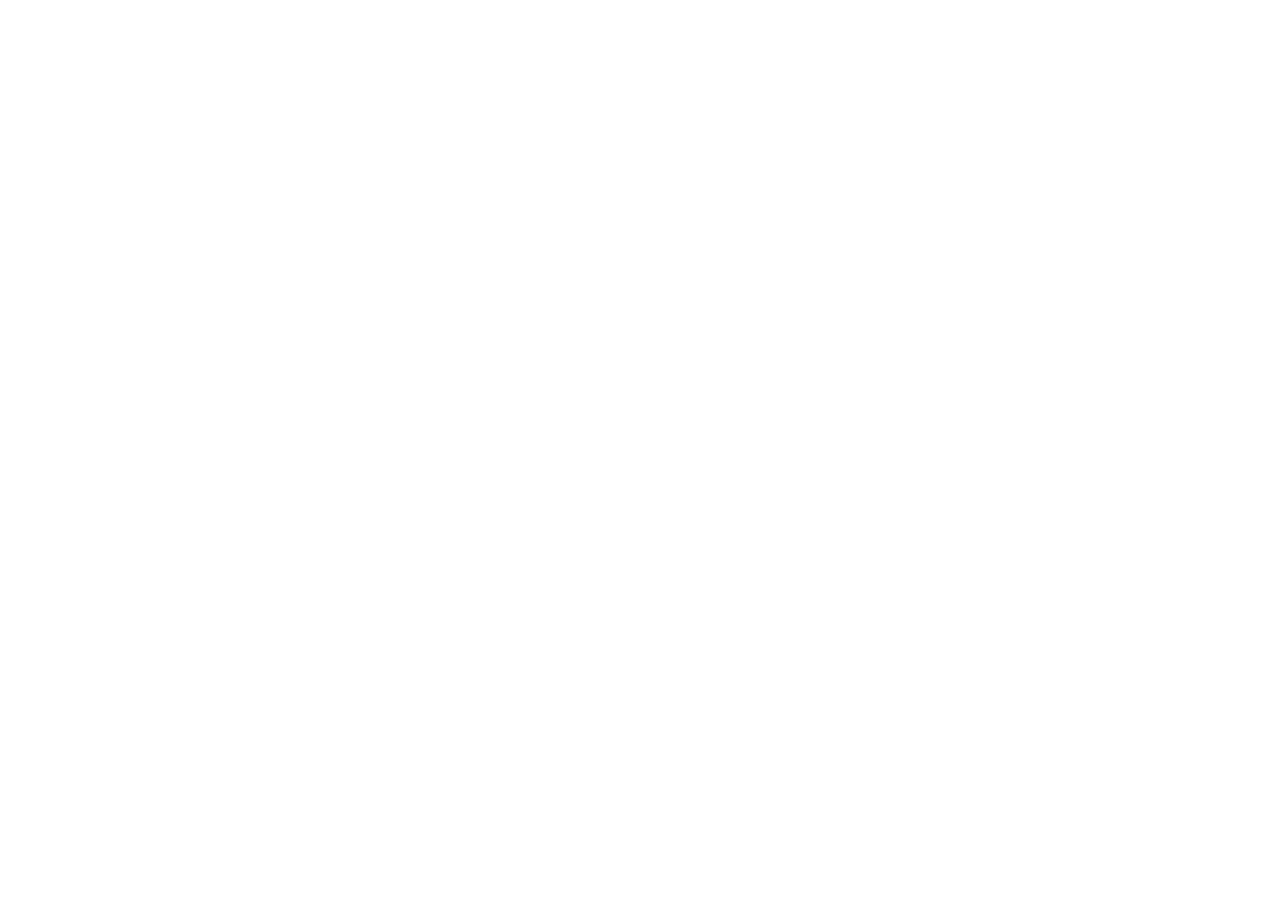
==== commit 0225cc82: "i reset the project to follow one inde.hmtl file" ====
--- a/Index.html
+++ b/Index.html
@@ -1,1526 +1,13 @@
 <!DOCTYPE html>
 <html lang="en">
 <head>
-    <meta charset="UTF-8">
-    <meta name="viewport" content="width=device-width, initial-scale=1.0">
-    <title>Past Papers Review</title>
-    <script src="index.js"></script>
+        <meta charset="UTF-8">
+        <meta name="viewport" content="width=device-width, initial-scale=1.0">
+        <title>Document</title>
 </head>
 <body>
-    <div id="main">
-         
-  <nav>
-    <a href="#" onclick="showPage('home')">Home</a>
-    <a href="#" onclick="showPage('about')">About</a>
-    <a href="#" onclick="showPage('contact')">Contact</a>
-    <a href="#" onclick="showPage('register')">Register</a>
-  </nav>
+        <div id="app">
 
-
-  <section id="home">
-    <h1>Welcome</h1>
-  </section>
-
-  <section id="about">
-<style>
-* {
-    margin: 0;
-    padding: 0;
-    box-sizing: border-box;
-    font-family: Arial, sans-serif;
-}
-
-body {
-    background: #f5f5f5;
-}
-
-
-nav {
-    display: flex;
-    justify-content: space-between;
-    align-items: center;
-    padding: 15px 40px;
-    background: #d9d9d9;
-    border-bottom: 1px solid #bbb;
-}
-
-.logo img {
-    width: 65px;
-}
-.home-link {
-    stroke: black;
-    stroke-width: 9000px;
-    color: #4CAF50;
-}
-.register-link {
-    stroke: black;
-    stroke-width: 9000px;
-    color: #4CAF50;
-}
-.mandate-link {
-    stroke: black;
-    stroke-width: 65%;
-    color: #4CAF50;
-}
-.contact-link {
-    stroke: black;
-    stroke-width: 9000px;
-    color: #4CAF50;
-}
-
-
-nav ul {
-    display: flex;
-    list-style: none;
-    gap: 25px;
-}
-
-nav li {
-    color: #333;
-    cursor: pointer;
-    font-size: 14px;
-}
-
-nav .active {
-    color: #4CAF50;
-    font-weight: bold;
-}
-
-/* HERO */
-.hero {
-    height: 280px;
-    background: linear-gradient(rgba(0,0,0,0.5), rgba(0,0,0,0.5)), url("assets/About_background.png") center/cover;
-    display: flex;
-    align-items: center;
-}
-
-.overlay {
-    padding: 40px 50px;
-    width: 100%;
-}
-
-.overlay h1 {
-    color: #7CFC00;
-    font-size: 36px;
-    margin-bottom: 15px;
-}
-
-.overlay p {
-    color: white;
-    max-width: 650px;
-    line-height: 1.6;
-    font-size: 14px;
-    margin-bottom: 12px;
-}
-
-/* CONTENT */
-.content {
-    padding: 40px 50px;
-    max-width: 1000px;
-}
-
-.section {
-    margin-bottom: 35px;
-}
-
-.section h2 {
-    color: #4CAF50;
-    font-size: 22px;
-    margin-bottom: 15px;
-    font-weight: bold;
-}
-
-.section p {
-    margin: 12px 0;
-    line-height: 1.6;
-    font-size: 14px;
-    color: #333;
-}
-
-.section ul {
-    margin-left: 20px;
-    margin-bottom: 15px;
-}
-
-.section li {
-    margin-bottom: 8px;
-    line-height: 1.5;
-    font-size: 14px;
-    color: #333;
-}
-.desktop-5 {
-  width: 100%;
-  position: relative;
-  background-color: var(--color-white);
-  overflow: hidden;
-  display: flex;
-  flex-direction: column;
-  align-items: flex-end;
-  padding: var(--padding-0) var(--padding-0) var(--padding-60);
-  box-sizing: border-box;
-  gap: 47px;
-  line-height: normal;
-  letter-spacing: normal;
-}
-.frame-parent {
-  align-self: stretch;
-  display: flex;
-  align-items: flex-start;
-  gap: 4625px;
-  max-width: 100%;
-  text-align: left;
-  font-size: var(--fs-24);
-  color: var(--color-darkseagreen-100);
-  font-family: var(--font-inter);
-}
-.search,
-.search-wrapper {
-  flex-shrink: 0;
-  display: flex;
-}
-.search-wrapper {
-  margin-left: -4745px;
-  flex-direction: column;
-  align-items: flex-start;
-  padding: 26px var(--padding-0) var(--padding-0);
-}
-.search {
-  width: 121px;
-  height: var(--height-28);
-  box-shadow: var(--shadow-drop);
-  border-radius: var(--Radius-Full);
-  background-color: var(--color-white);
-  border: var(--Stroke-Border) solid var(--color-gainsboro);
-  box-sizing: border-box;
-  overflow: hidden;
-  align-items: center;
-  padding: var(--Space-300) var(--Space-400);
-  gap: var(--Space-200);
-  min-width: 120px;
-}
-.search-icon,
-.value {
-  position: relative;
-  flex-shrink: 0;
-}
-.value {
-  width: calc(100% - 48px);
-  border: 0;
-  outline: 0;
-  font-family: var(--font-inter);
-  font-size: var(--fs-16);
-  background-color: transparent;
-  flex: 1;
-  line-height: 100%;
-  color: var(--color-darkgray);
-  text-align: left;
-  display: inline-block;
-}
-.search-icon {
-  height: var(--height-16);
-  width: var(--width-16);
-}
-.rectangle-parent {
-  width: 1440px;
-  box-shadow: var(--shadow-drop-1);
-  border-radius: var(--br-15);
-  background-color: var(--color-whitesmoke);
-  display: flex;
-  align-items: flex-start;
-  justify-content: space-between;
-  padding: 3px 17px var(--padding-0) var(--padding-0);
-  box-sizing: border-box;
-  gap: var(--gap-20);
-  flex-shrink: 0;
-  max-width: 100%;
-}
-.frame-child,
-.frame-item {
-  position: relative;
-  flex-shrink: 0;
-}
-.frame-child {
-  height: 90px;
-  width: 1440px;
-  box-shadow: var(--shadow-drop-1);
-  border-radius: var(--br-15);
-  background-color: var(--color-whitesmoke);
-  display: none;
-  max-width: 100%;
-}
-.frame-item {
-  height: 87px;
-  width: 128px;
-  object-fit: cover;
-  z-index: 1;
-}
-.frame-wrapper {
-  width: 947px;
-  display: flex;
-  flex-direction: column;
-  align-items: flex-start;
-  padding: 21px var(--padding-0) var(--padding-0);
-  box-sizing: border-box;
-  max-width: 100%;
-  flex-shrink: 0;
-}
-.navigation-links-parent {
-  align-self: stretch;
-  gap: 45px;
-  max-width: 100%;
-}
-.home-wrapper,
-.navigation-links,
-.navigation-links-parent {
-  display: flex;
-  align-items: flex-start;
-}
-.navigation-links {
-  flex: 1;
-  justify-content: space-between;
-  gap: var(--gap-20);
-  max-width: 100%;
-}
-.home-wrapper {
-  flex-direction: column;
-  padding: var(--padding-1) 13px var(--padding-0) var(--padding-0);
-}
-.home {
-  margin: 0;
-  position: relative;
-  font-size: inherit;
-  font-weight: 700;
-  font-family: inherit;
-  display: inline-block;
-  text-shadow: var(--text-shadow-1);
-  min-width: 76px;
-  z-index: 1;
-}
-.about-us-wrapper {
-  width: 129px;
-  display: flex;
-  flex-direction: column;
-  align-items: flex-start;
-  padding: var(--padding-1) var(--padding-0) var(--padding-0);
-  box-sizing: border-box;
-}
-.about-us,
-.register {
-  margin: 0;
-  position: relative;
-  font-size: inherit;
-  font-weight: 700;
-  font-family: inherit;
-  text-shadow: var(--text-shadow-1);
-  z-index: 1;
-}
-.about-us {
-  align-self: stretch;
-}
-.register {
-  width: 129px;
-  display: inline-block;
-  flex-shrink: 0;
-}
-.contact-parent {
-  width: 243px;
-  display: flex;
-  align-items: flex-start;
-}
-.contact {
-  height: 42px;
-  flex: 1;
-  position: relative;
-  text-decoration: underline;
-  display: inline-block;
-  text-shadow: var(--text-shadow-1);
-  z-index: 1;
-}
-.contact-search {
-  display: flex;
-  flex-direction: column;
-  align-items: flex-start;
-  padding: var(--padding-2) var(--padding-0) var(--padding-0);
-  margin-left: -6px;
-  position: relative;
-}
-.search2 {
-  cursor: pointer;
-  border: var(--Stroke-Border) solid var(--color-gainsboro);
-  padding: var(--Space-300) var(--Space-400);
-  background-color: var(--color-white);
-  width: 121px;
-  height: var(--height-28);
-  box-shadow: var(--shadow-drop);
-  border-radius: var(--Radius-Full);
-  box-sizing: border-box;
-  overflow: hidden;
-  flex-shrink: 0;
-  display: flex;
-  align-items: center;
-  gap: var(--Space-200);
-  min-width: 120px;
-}
-.desktop-5-inner {
-  width: 1368px;
-  justify-content: flex-end;
-  padding: var(--padding-0) 57px;
-  box-sizing: border-box;
-}
-.desktop-5-inner,
-.frame-group,
-.rectangle-group {
-  display: flex;
-  align-items: flex-start;
-  max-width: 100%;
-}
-.frame-group {
-  flex: 1;
-  justify-content: space-between;
-  gap: var(--gap-20);
-}
-.rectangle-group {
-  cursor: pointer;
-  border: 0;
-  padding: 17px 63px 19px 64px;
-  background-color: var(--color-darkseagreen-100);
-  border-radius: var(--br-20);
-  box-sizing: border-box;
-}
-.rectangle-container:hover,
-.rectangle-group:hover {
-  background-color: var(--color-darkseagreen-200);
-}
-.contact-us,
-.frame-inner {
-  position: relative;
-  flex-shrink: 0;
-}
-.frame-inner {
-  height: 79px;
-  width: 334px;
-  border-radius: var(--br-20);
-  background-color: var(--color-darkseagreen-100);
-  display: none;
-  max-width: 100%;
-}
-.contact-us {
-  font-size: 36px;
-  font-family: var(--font-inria-serif);
-  color: var(--color-black);
-  text-align: left;
-  z-index: 1;
-}
-.rectangle-container {
-  cursor: pointer;
-  border: 0;
-  padding: 24px 5px var(--padding-16) 29px;
-  background-color: var(--color-darkseagreen-100);
-  width: 423px;
-  border-radius: var(--br-20);
-  display: flex;
-  align-items: flex-start;
-  box-sizing: border-box;
-  max-width: 100%;
-}
-.rectangle-div,
-.were-here-to-container {
-  position: relative;
-  max-width: 100%;
-  flex-shrink: 0;
-}
-.rectangle-div {
-  height: 79px;
-  width: 423px;
-  border-radius: var(--br-20);
-  background-color: var(--color-darkseagreen-100);
-  display: none;
-}
-.were-here-to-container {
-  flex: 1;
-  font-size: var(--fs-32);
-  color: var(--color-black);
-  text-align: left;
-  display: inline-block;
-  z-index: 1;
-}
-.b {
-  font-family: var(--font-inria-serif);
-}
-.were-here-to {
-  font-family: var(--font-inter);
-}
-.contact-block-parent {
-  align-self: stretch;
-  height: 1159px;
-  position: relative;
-  max-width: 100%;
-}
-.block-with-illustration,
-.contact-block {
-  display: flex;
-  box-sizing: border-box;
-  max-width: 100%;
-}
-.contact-block {
-  position: absolute;
-  top: 0;
-  left: 0;
-  width: 100%;
-  height: 885px;
-  align-items: center;
-  padding: var(--padding-0) var(--padding-100);
-}
-.block-with-illustration {
-  height: 726px;
-  flex: 1;
-  border-radius: 45px;
-  background-color: var(--Grey);
-  align-items: flex-start;
-  padding: var(--padding-60) 11px 80px var(--padding-100);
-  gap: 10px;
-}
-.form {
-  height: 578px;
-  width: 577px;
-  flex-direction: column;
-  gap: 40px;
-  max-width: 100%;
-  text-align: left;
-  font-size: var(--fs-18);
-  color: var(--color-black);
-  font-family: var(--font-space-grotesk);
-}
-.form,
-.get-a-quote,
-.radio-buttons {
-  display: flex;
-  align-items: flex-start;
-}
-.radio-buttons {
-  flex-shrink: 0;
-}
-.get-a-quote {
-  height: var(--height-28);
-  width: 145px;
-  gap: 14px;
-}
-.radiobutton {
-  cursor: pointer;
-  margin: 0;
-  height: 30px;
-  width: 30px;
-  position: relative;
-  border-radius: 29px;
-  background-color: var(--color-white);
-  border: 1px solid var(--color-black);
-  box-sizing: border-box;
-}
-.get-a-quote-wrapper {
-  display: flex;
-  flex-direction: column;
-  align-items: flex-start;
-  padding: var(--padding-2) var(--padding-0) var(--padding-0);
-}
-.get-a-quote2 {
-  width: 103px;
-  height: 23px;
-  position: relative;
-  display: inline-block;
-}
-.field,
-.fields {
-  display: flex;
-  flex-direction: column;
-  align-items: flex-start;
-}
-.fields {
-  gap: 25px;
-  flex-shrink: 0;
-  font-size: var(--fs-16);
-}
-.field {
-  gap: var(--gap-5);
-}
-.name {
-  position: relative;
-  line-height: var(--lh-28);
-}
-.input {
-  width: 468px;
-  border-radius: var(--br-14);
-  background-color: var(--color-white);
-  border: 1px solid var(--color-black);
-  box-sizing: border-box;
-  overflow: hidden;
-  display: flex;
-  align-items: flex-start;
-  padding: var(--padding-16) var(--padding-30);
-}
-.name2 {
-  width: 100%;
-  border: 0;
-  outline: 0;
-  font-family: var(--font-space-grotesk);
-  font-size: var(--fs-18);
-  background-color: transparent;
-  height: 23px;
-  position: relative;
-  color: var(--color-gray-100);
-  text-align: left;
-  display: inline-block;
-  min-width: 29px;
-  padding: 0;
-}
-.input2 {
-  width: 469px;
-  border-radius: var(--br-14);
-  background-color: var(--color-white);
-  border: 1px solid var(--color-black);
-  box-sizing: border-box;
-  overflow: hidden;
-  display: flex;
-  align-items: flex-start;
-  padding: var(--padding-16) var(--padding-30);
-}
-.email2 {
-  width: 100%;
-  border: 0;
-  outline: 0;
-  font-family: var(--font-space-grotesk);
-  font-size: var(--fs-18);
-  background-color: transparent;
-  height: 23px;
-  position: relative;
-  color: var(--color-gray-100);
-  text-align: left;
-  display: inline-block;
-  min-width: 27px;
-  padding: 0;
-}
-.field3,
-.input3 {
-  width: 471px;
-  display: flex;
-  align-items: flex-start;
-}
-.field3 {
-  height: 223px;
-  flex-direction: column;
-  gap: var(--gap-5);
-}
-.input3 {
-  height: 190px;
-  border-radius: var(--br-14);
-  background-color: var(--color-white);
-  border: 1px solid var(--color-black);
-  box-sizing: border-box;
-  overflow: hidden;
-  flex-shrink: 0;
-  padding: 18px var(--padding-30);
-  font-size: var(--fs-18);
-  color: var(--color-gray-100);
-}
-.message2 {
-  position: relative;
-}
-.button {
-  cursor: pointer;
-  border: 1px solid var(--color-darkseagreen-100);
-  padding: var(--padding-20) 35px;
-  background-color: var(--color-darkseagreen-100);
-  width: 222px;
-  height: 55px;
-  box-shadow: 0 4px 4px rgba(114, 107, 107, 0.2);
-  border-radius: var(--br-20);
-  box-sizing: border-box;
-  display: flex;
-  align-items: center;
-  justify-content: center;
-  flex-shrink: 0;
-}
-.label {
-  position: relative;
-  font-size: var(--fs-24);
-  line-height: var(--lh-28);
-  font-family: var(--font-space-grotesk);
-  color: var(--color-black);
-  text-align: center;
-  flex-shrink: 0;
-}
-.illustration-icon {
-  width: 542px;
-  position: relative;
-  max-height: 100%;
-  object-fit: contain;
-  max-width: 100%;
-}
-.frame-container,
-.social-row-one-parent {
-  display: flex;
-  align-items: flex-start;
-  max-width: 100%;
-}
-.frame-container {
-  position: absolute;
-  top: 879px;
-  left: 195px;
-  width: 1145px;
-  height: 280px;
-  flex-direction: column;
-  text-align: left;
-  font-size: var(--fs-32);
-  color: var(--color-gray-200);
-  font-family: var(--font-inria-serif);
-}
-.social-row-one-parent {
-  align-self: stretch;
-  position: relative;
-  isolation: isolate;
-}
-.social-row-one {
-  height: 65px;
-  width: 328px;
-  position: absolute;
-  margin: 0 !important;
-  bottom: 60px;
-  left: 0;
-  flex-shrink: 0;
-}
-.tiktok-icon,
-.whatsapp-icon {
-  position: absolute;
-  height: 100%;
-  top: 0;
-  bottom: 0;
-  left: 257px;
-  max-height: 100%;
-  width: var(--width-71);
-  object-fit: cover;
-}
-.whatsapp-icon {
-  left: 0;
-}
-.social-row-two {
-  height: 74px;
-  width: 326px;
-  position: absolute;
-  margin: 0 !important;
-  bottom: -49px;
-  left: 2px;
-  flex-shrink: 0;
-}
-.instagram-icon,
-.twitter-icon {
-  position: absolute;
-  top: 9px;
-  left: 255px;
-  width: var(--width-71);
-  height: 65px;
-  object-fit: cover;
-}
-.instagram-icon {
-  top: 0;
-  left: 0;
-}
-.frame-div {
-  height: 231px;
-  flex: 1;
-  position: relative;
-  max-width: 100%;
-  flex-shrink: 0;
-}
-.rectangle-parent2 {
-  position: absolute;
-  top: 0;
-  left: 555px;
-  border-radius: 50px;
-  background-color: var(--color-darkseagreen-100);
-  border: 1px solid var(--color-midnightblue);
-  box-sizing: border-box;
-  width: 590px;
-  height: 231px;
-  display: flex;
-  align-items: flex-start;
-  padding: 25px 90px;
-  min-height: 231px;
-  max-width: 100%;
-  z-index: 1;
-}
-.frame-child2,
-.need-help-container {
-  position: relative;
-  flex-shrink: 0;
-  max-width: 100%;
-}
-.frame-child2 {
-  height: 231px;
-  width: 590px;
-  border-radius: 50px;
-  background-color: var(--color-darkseagreen-100);
-  border: 1px solid var(--color-midnightblue);
-  box-sizing: border-box;
-  display: none;
-}
-.need-help-container {
-  width: 391px;
-  display: inline-block;
-  z-index: 2;
-}
-.span {
-  color: var(--color-darkolivegreen);
-}
-.social-row-three {
-  position: absolute;
-  top: 6px;
-  left: 0;
-  width: 328px;
-  height: 65px;
-}
-.email-icon,
-.telegram-icon {
-  position: absolute;
-  height: 100%;
-  top: 0;
-  bottom: 0;
-  left: 0;
-  max-height: 100%;
-  width: var(--width-71);
-  object-fit: cover;
-  z-index: 1;
-}
-.telegram-icon {
-  left: 257px;
-}
-@media screen and (max-width: 1350px) {
-  .desktop-5-inner {
-    padding-left: var(--padding-28);
-    padding-right: var(--padding-28);
-    box-sizing: border-box;
-  }
-  .contact-block-parent {
-    height: auto;
-    min-height: 1159px;
-  }
-  .contact-block {
-    height: auto;
-  }
-  .block-with-illustration {
-    height: auto;
-    flex-wrap: wrap;
-    padding-left: 50px;
-    box-sizing: border-box;
-  }
-  .form,
-  .illustration-icon {
-    flex: 1;
-  }
-}
-@media screen and (max-width: 1125px) {
-  .frame-group {
-    flex-wrap: wrap;
-  }
-  .form {
-    min-width: 100%;
-  }
-}
-@media screen and (max-width: 800px) {
-  .desktop-5 {
-    gap: 23px;
-  }
-  .frame-parent {
-    gap: 2312px;
-  }
-  .navigation-links-parent {
-    gap: 22px;
-  }
-  .contact-block {
-    padding-left: 50px;
-    padding-right: 50px;
-    box-sizing: border-box;
-  }
-  .block-with-illustration {
-    padding-left: 25px;
-    box-sizing: border-box;
-  }
-  .form {
-    gap: var(--gap-20);
-  }
-  .need-help-container {
-    font-size: 26px;
-  }
-}
-@media screen and (max-width: 450px) {
-  .frame-parent {
-    gap: 1156px;
-  }
-  .contact-block,
-  .rectangle-group {
-    padding-left: var(--padding-20);
-    padding-right: var(--padding-20);
-    box-sizing: border-box;
-  }
-  .need-help-container {
-    font-size: 19px;
-  }
-}
-body {
-  margin: 0;
-  line-height: normal;
-}
-
-:root {
-  /* Figma Variables */
-
-  /* Spacing */
-  --Radius-Full: 9999px;
-  --Space-200: 8px;
-  --Space-300: 12px;
-  --Space-400: 16px;
-  --Stroke-Border: 1px;
-
-  /* Common Style Variables */
-
-  /* Color */
-  --color-black: #000;
-  --color-darkgray: #b3b3b3;
-  --color-darkolivegreen: #285124;
-  --color-darkseagreen-100: #b7f0b1;
-  --color-darkseagreen-200: #9ed696;
-  --color-gainsboro: #d9d9d9;
-  --color-gray-100: #898989;
-  --color-gray-200: #020202;
-  --color-midnightblue: #091a72;
-  --color-white: #fff;
-  --color-whitesmoke: #ececec;
-  --Grey: #f3f3f3;
-
-  /* Gap */
-  --gap-5: 5px;
-  --gap-20: 20px;
-
-  /* Padding */
-  --padding-0: 0px;
-  --padding-1: 1px;
-  --padding-2: 2px;
-  --padding-16: 16px;
-  --padding-20: 20px;
-  --padding-28: 28px;
-  --padding-30: 30px;
-  --padding-60: 60px;
-  --padding-100: 100px;
-
-  /* BorderRadius */
-  --br-14: 14px;
-  --br-15: 15px;
-  --br-20: 20px;
-
-  /* Font */
-  --font-inria-serif: Inria Serif;
-  --font-inter: Inter;
-  --font-space-grotesk: Space Grotesk;
-
-  /* FontSize */
-  --fs-16: 16px;
-  --fs-18: 18px;
-  --fs-24: 24px;
-  --fs-32: 32px;
-
-  /* Shadows */
-  --shadow-drop: 0px 4px 4px rgba(0, 0, 0, 0.25);
-  --shadow-drop-1: 0px 4px 7px rgba(0, 0, 0, 0.25);
-  --text-shadow-1: 1px 0 0 rgba(0, 0, 0, 0.65), 0 1px 0 rgba(0, 0, 0, 0.65),
-    -1px 0 0 rgba(0, 0, 0, 0.65), 0 -1px 0 rgba(0, 0, 0, 0.65);
-
-  /* WidthHeights */
-  --height-16: 16px;
-  --height-28: 28px;
-  --width-16: 16px;
-  --width-71: 71px;
-
-  /* LineHeights */
-  --lh-28: 28px;
-
-  --left-0: 0px;
-  --top-0: 0px;
-}
-</style>
-
-</head>
-
-<body>
-
-<nav>
-    <div class="logo">
-        <img src="assets/past papers_logo.png">
-    </div>
-    <ul>
-        <li class="home-link">Home</li>
-        <li class="active">About Us</li>
-        <li class="mandate-link">Mandate</li>
-        <li class="register-link">Register</li>
-        <li class="contact-link">Contact</li>
-    </ul>
-</nav>
-
-<section class="hero">
-    <div class="overlay">
-        <h1>About Us</h1>
-        <p>Students waste hours searching for past papers, jumping between different websites, and still end up confused by unclear or missing answers. Studying takes time, frustrating, and inefficient.</p>
-        <p>We built this platform to fix that.</p>
-    </div>
-</section>
-
-<section class="content">
-
-    <div class="section">
-        <h2>What We Do</h2>
-        <ul>
-            <li>Access past papers by subject and year</li>
-            <li>Find clear, structured answers and explanations</li>
-            <li>Ask questions and get help when stuck</li>
-            <li>Study faster and more effectively</li>
-        </ul>
-        <p>Everything is designed to remove confusion and save time.</p>
-    </div>
-
-    <div class="section">
-        <h2>The Problem We Solve</h2>
-        <ul>
-            <li>Scattered resources across multiple sites</li>
-            <li>Lack of clear explanations</li>
-            <li>No support when stuck</li>
-            <li>Wasted time during revision</li>
-        </ul>
-        <p>This platform brings everything into one simple system.</p>
-    </div>
-
-    <div class="section">
-        <h2>Our Strengths</h2>
-        <p>To make exam preparation faster, cleaner, and accessible to every student by providing structured past papers and explanations.</p>
-    </div>
-
-    <div class="section">
-        <h2>When We Met</h2>
-        <p>Built for secondary school students preparing for national exams who want to study smarter and improve their results.</p>
-    </div>
-
-    <div class="section">
-        <h2>Our Vision</h2>
-        <ul>
-            <li>More subjects and exam content</li>
-            <li>Performance tracking tools</li>
-            <li>Mock exams and simulations</li>
-        </ul>
-        <p>We're building more than just a past papers website. Our goal is to create a smarter learning platform with:</p>
-        <ul>
-            <li>More subjects and exam content</li>
-            <li>Performance tracking tools</li>
-            <li>Mock exams and simulations</li>
-        </ul>
-        <p>A system where students don't just practice—they improve.</p>
-    </div>
-
-</section>
-  </section>
-
-  <section id="contact">
-    <div class="desktop-5">
-      <header class="frame-parent">
-        <div class="search-wrapper">
-          <div class="search">
-            <input class="value" placeholder="Search" type="text" />
-
-            <svg xmlns="http://www.w3.org/2000/svg" width="16" height="16" viewBox="0 0 16 16" fill="none">
-<path d="M14 14L11.1 11.1M12.6667 7.33333C12.6667 10.2789 10.2789 12.6667 7.33333 12.6667C4.38781 12.6667 2 10.2789 2 7.33333C2 4.38781 4.38781 2 7.33333 2C10.2789 2 12.6667 4.38781 12.6667 7.33333Z" stroke="#1E1E1E" stroke-width="1.6" stroke-linecap="round" stroke-linejoin="round"/>
-</svg>
-          </div>
         </div>
-        <div class="rectangle-parent">
-          <div class="frame-child"></div>
-          <img
-            class="frame-item"
-            loading="lazy"
-            alt=""
-            src="./public/Rectangle-8@2x.png"
-          />
-
-          <div class="frame-wrapper">
-            <div class="navigation-links-parent">
-              <div class="navigation-links">
-                <div class="home-wrapper">
-                  <h3 class="home">Home</h3>
-                </div>
-                <div class="about-us-wrapper">
-                  <h3 class="about-us">About Us</h3>
-                </div>
-                <div class="about-us-wrapper">
-                  <h3 class="about-us">Mandate</h3>
-                </div>
-                <h3 class="register">Register</h3>
-              </div>
-              <div class="contact-parent">
-                <b class="contact">Contact</b>
-                <div class="contact-search">
-                  <button class="search2">
-                    <input class="value" placeholder="Search" type="text" />
-
-                    <img class="search-icon" alt="" src="./public/Search.svg" />
-                  </button>
-                </div>
-              </div>
-            </div>
-          </div>
-        </div>
-      </header>
-      <div class="desktop-5-inner">
-        <div class="frame-group">
-          <button class="rectangle-group">
-            <div class="frame-inner"></div>
-            <b class="contact-us">CONTACT US</b>
-          </button>
-          <button class="rectangle-container">
-            <div class="rectangle-div"></div>
-            <div class="were-here-to-container">
-              <b class="b">🤏🏽😊 </b>
-              <b class="were-here-to">We’re here to help!</b>
-            </div>
-          </button>
-        </div>
-      </div>
-      <main class="contact-block-parent">
-        <section class="contact-block">
-          <div class="block-with-illustration">
-            <section class="form">
-              <div class="radio-buttons">
-                <div class="get-a-quote">
-                  <input class="radiobutton" type="radio" />
-
-                  <div class="get-a-quote-wrapper">
-                    <div class="get-a-quote2">Get a Quote</div>
-                  </div>
-                </div>
-              </div>
-              <div class="fields">
-                <div class="field">
-                  <div class="name">Name</div>
-                  <div class="input">
-                    <input class="name2" placeholder="Name" type="text" />
-                  </div>
-                </div>
-                <div class="field">
-                  <div class="name">Email*</div>
-                  <div class="input2">
-                    <input class="email2" placeholder="Email" type="text" />
-                  </div>
-                </div>
-                <div class="field3">
-                  <div class="name">Message*</div>
-                  <div class="input3">
-                    <div class="message2">Message</div>
-                  </div>
-                </div>
-              </div>
-              <button class="button">
-                <b class="label">Send Message</b>
-              </button>
-            </section>
-            <img
-              class="illustration-icon"
-              loading="lazy"
-              alt=""
-              src="./public/Illustration.svg"
-            />
-          </div>
-        </section>
-        <section class="frame-container">
-          <div class="social-row-one-parent">
-            <div class="social-row-one">
-              <img
-                class="tiktok-icon"
-                loading="lazy"
-                alt=""
-                src="assets/TikTok.png"
-              />
-
-              <img
-                class="whatsapp-icon"
-                loading="lazy"
-                alt=""
-                src="assets/Whatsapp.png"
-              />
-            </div>
-            <div class="social-row-two">
-              <img
-                class="twitter-icon"
-                loading="lazy"
-                alt=""
-                src="assets/Twitter.png"
-              />
-
-              <img
-                class="instagram-icon"
-                loading="lazy"
-                alt=""
-                src="assets/Instagram.png"
-              />
-            </div>
-            <div class="frame-div">
-              <div class="rectangle-parent2">
-                <div class="frame-child2"></div>
-                <b class="need-help-container">
-                  <span
-                    >Need help? 😊<br />
-                    Send us a message and we’ll respond quickly. We’re happy to
-                    assist you</span
-                  >
-                  <span class="span">!</span>
-                </b>
-              </div>
-              <div class="social-row-three">
-                <img
-                  class="email-icon"
-                  loading="lazy"
-                  alt=""
-                  src="assets/Email.png"
-                />
-
-                <img
-                  class="telegram-icon"
-                  loading="lazy"
-                  alt=""
-                  src="assets/Telegram.png"
-                />
-              </div>
-            </div>
-          </div>
-        </section>
-      </main>
-    </div>
-    <!-- paste contact.html content here -->
-  </section>
-
-  <section id="register">
-    <style>
-* {
-    margin: 0;
-    padding: 0;
-    box-sizing: border-box;
-    font-family: Arial, sans-serif;
-}
-
-body {
-    background: #e6e6e6;
-}
-
-/* NAV */
-nav {
-    display: flex;
-    justify-content: space-between;
-    align-items: center;
-    padding: 15px 40px;
-    background: #d9d9d9;
-    border-bottom: 1px solid #bbb;
-}
-
-.logo img {
-    width: 65px;
-}
-
-.home-link {
-    stroke: black;
-    stroke-width: 9000px;
-    color: #4CAF50;
-}
-.about-link {
-    stroke: black;
-    stroke-width: 9000px;
-    color: #4CAF50;
-}
-.mandate-link {
-    stroke: black;
-    stroke-width: 65%;
-    color: #4CAF50;
-}
-.contact-link {
-    stroke: black;
-    stroke-width: 9000px;
-    color: #4CAF50;
-}
-
-nav ul {
-    display: flex;
-    list-style: none;
-    gap: 25px;
-}
-
-nav li {
-    color: #333;
-    cursor: pointer;
-}
-
-nav .active {
-    color: #4CAF50;
-    font-weight: bold;
-}
-
-/* FORM BOX */
-.container {
-    display: flex;
-    justify-content: center;
-    align-items: center;
-    height: 80vh;
-}
-
-.form-box {
-    background: #dcdcdc;
-    padding: 30px;
-    border-radius: 15px;
-    width: 350px;
-    text-align: center;
-}
-
-.form-box h2 {
-    margin-bottom: 20px;
-}
-
-.form-box label {
-    display: block;
-    text-align: left;
-    margin-top: 15px;
-}
-
-.form-box input {
-    width: 100%;
-    padding: 10px;
-    margin-top: 5px;
-    border-radius: 20px;
-    border: none;
-    background: #eee;
-}
-
-.form-box button {
-    width: 100%;
-    margin-top: 20px;
-    padding: 10px;
-    border: none;
-    border-radius: 10px;
-    background: #8fb174;
-    font-weight: bold;
-    cursor: pointer;
-}
-
-.form-box p {
-    margin-top: 10px;
-}
-
-.form-box a {
-    color: green;
-}
-</style>
-
-</head>
-
-<body>
-
-<nav>
-    <div class="logo">
-        <img src="assets/past papers_logo.png">
-    </div>
-
-    <ul>
-        <li class="home-link">Home</li>
-        <li class="about-link">About Us</li>
-        <li class="mandate-link">Mandate</li>
-        <li class="active">Register</li>
-        <li class="contact-link">Contact</li>
-    </ul>
-</nav>
-
-<div class="container">
-    <div class="form-box">
-        <h2>sign up</h2>
-
-        <label>Name:</label>
-        <input type="text" placeholder="Enter your name..."  required>
-
-        <label>Email:</label>
-        <input type="email" placeholder="Enter your email..." required>
-
-        <label>Password:</label>
-        <input type="password" placeholder="Enter your Password..." required>
-
-        <button>Sign up</button>
-       
-        <p>Already have an account ? <a href="#">login</a></p>
-    </div>
-</div>
-  </section>
-    </div>
-    <section>
-<style>
-* {
-  margin: 0;
-  padding: 0;
-  box-sizing: border-box;
-  font-family: Arial, sans-serif;
-}
-
-body {
-  background: #f3f3f3;
-}
-
-/* NAVBAR */
-nav {
-  display: flex;
-  align-items: center;
-  justify-content: space-between;
-  padding: 10px 40px;
-  background: #e6e6e6;
-}
-
-/* LEFT LOGO */
-.logo img {
-  height: 45px;
-}
-
-/* CENTER MENU */
-.menu {
-  display: flex;
-  gap: 40px;
-}
-
-.menu a {
-  text-decoration: none;
-  color: #4caf50;
-  font-weight: bold;
-  white-space: nowrap; /* prevents "About Us" from breaking */
-}
-
-/* RIGHT SEARCH */
-.search input {
-  padding: 6px 12px;
-  border-radius: 20px;
-  border: 1px solid #ccc;
-}
-
-/* LOGIN SECTION */
-.container {
-  display: flex;
-  justify-content: center;
-  align-items: center;
-  height: 85vh;
-}
-
-.card {
-  background: #dcdcdc;
-  padding: 40px;
-  width: 420px;
-  border-radius: 20px;
-  text-align: center;
-}
-
-.card h1 {
-  margin-bottom: 20px;
-}
-
-.form-group {
-  text-align: left;
-  margin-bottom: 15px;
-}
-
-label {
-  display: block;
-  margin-bottom: 5px;
-}
-
-input {
-  width: 100%;
-  padding: 12px;
-  border-radius: 25px;
-  border: none;
-  background: #eee;
-}
-
-button {
-  margin-top: 20px;
-  width: 55%;
-  padding: 12px;
-  border-radius: 25px;
-  border: none;
-  background: #a5d6a7;
-  font-weight: bold;
-  cursor: pointer;
-}
-
-button:hover {
-  background: #81c784;
-}
-
-.signup {
-  margin-top: 15px;
-}
-
-.signup a {
-  color: green;
-  text-decoration: underline;
-}
-
-</style>
-</head>
-
-<body>
-
-<nav>
-  <!-- LOGO -->
-  <div class="logo">
-    <img src="assets/past papers_logo.png" alt="logo">
-  </div>
-
-  <!-- MENU -->
-  <div class="menu">
-    <a href="#">Home</a>
-    <a href="#">About Us</a>
-    <a href="#">Mandate</a>
-    <a href="#">Register</a>
-    <a href="#">Contact</a>
-  </div>
-
-  <!-- SEARCH -->
-  <div class="search">
-    <input type="text" placeholder="Search">
-  </div>
-</nav>
-
-<!-- LOGIN -->
-<div class="container">
-  <div class="card">
-    <h1>Login</h1>
-
-    <div class="form-group">
-      <label>Name:</label>
-      <input type="text" placeholder="Enter your name...">
-    </div>
-
-    <div class="form-group">
-      <label>Email:</label>
-      <input type="email" placeholder="Enter your email...">
-    </div>
-
-    <div class="form-group">
-      <label>Password:</label>
-      <input type="password" placeholder="Enter your Password...">
-    </div>
-
-    <button>Login</button>
-
-    <div class="signup">
-      Don’t have an account ? <a href="#">Sign up</a>
-    </div>
-  </div>
-</div>
-
-    </section>
-
 </body>
 </html>
